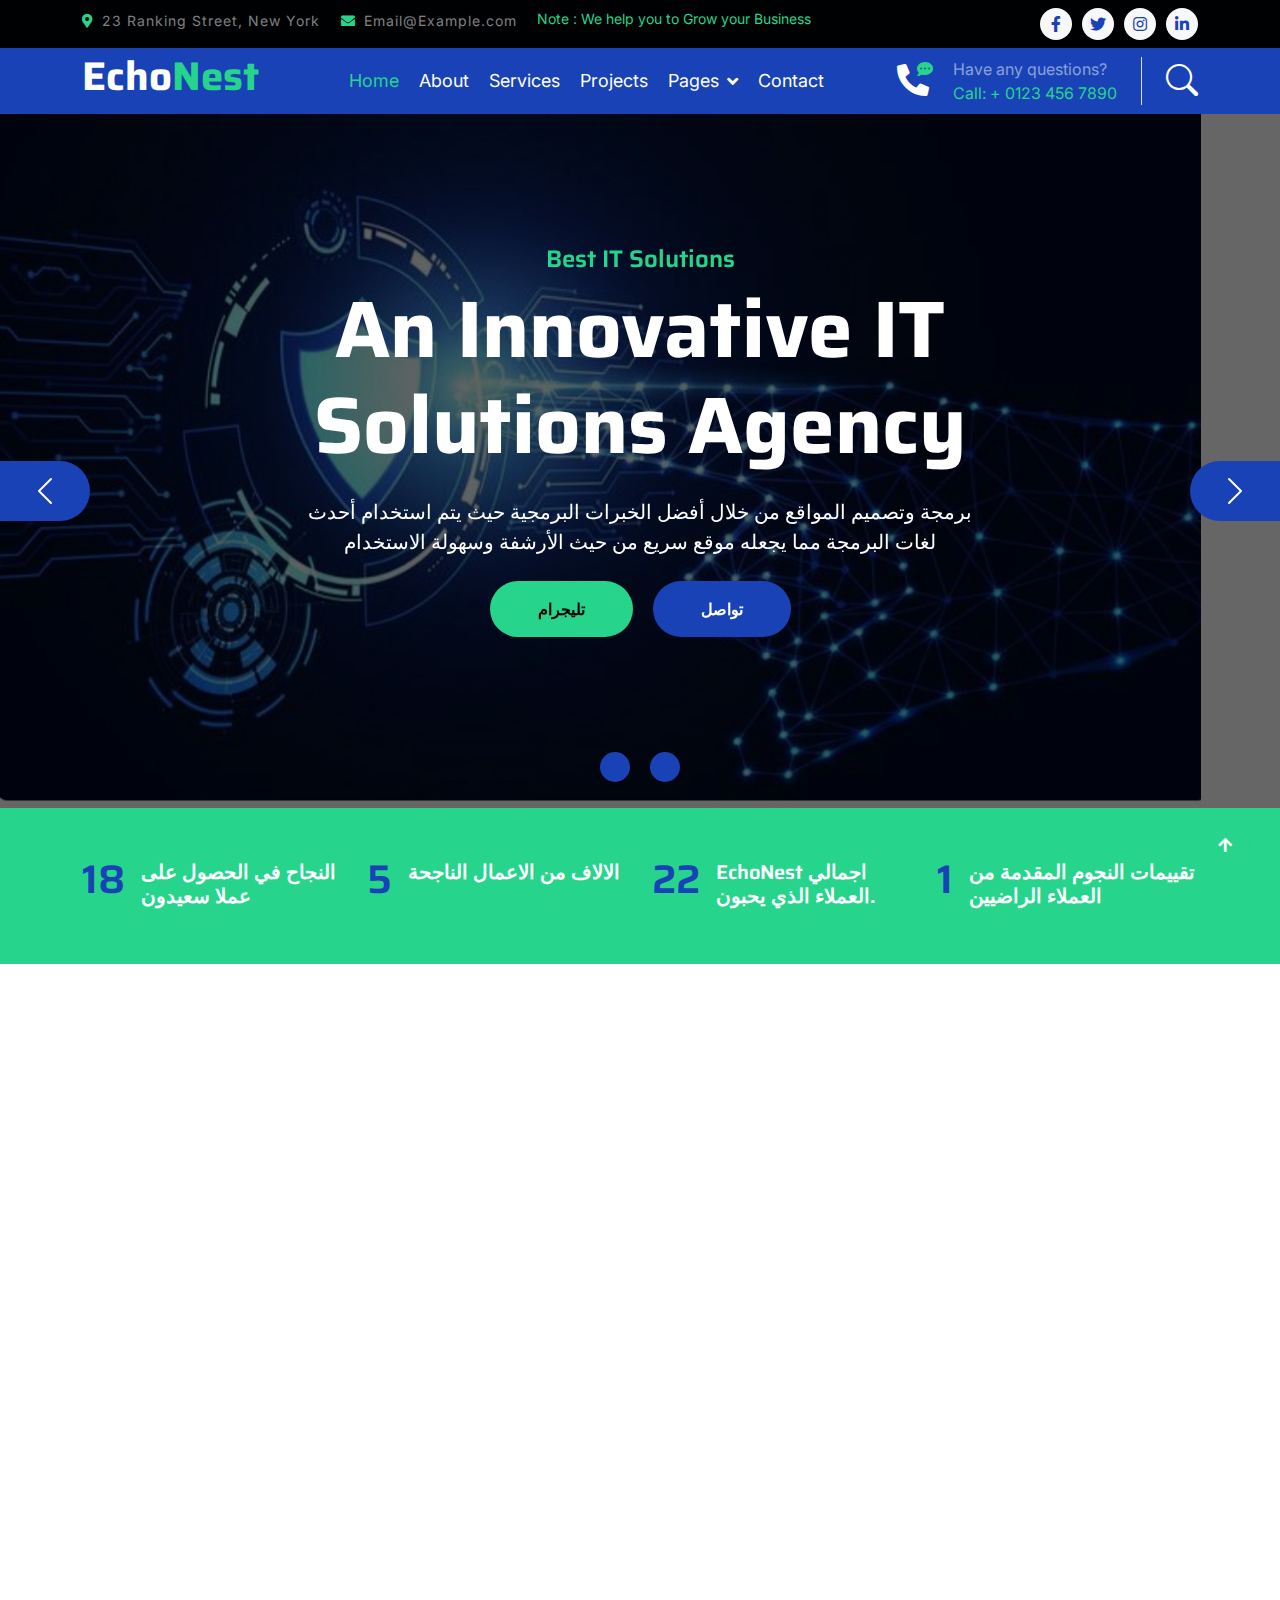
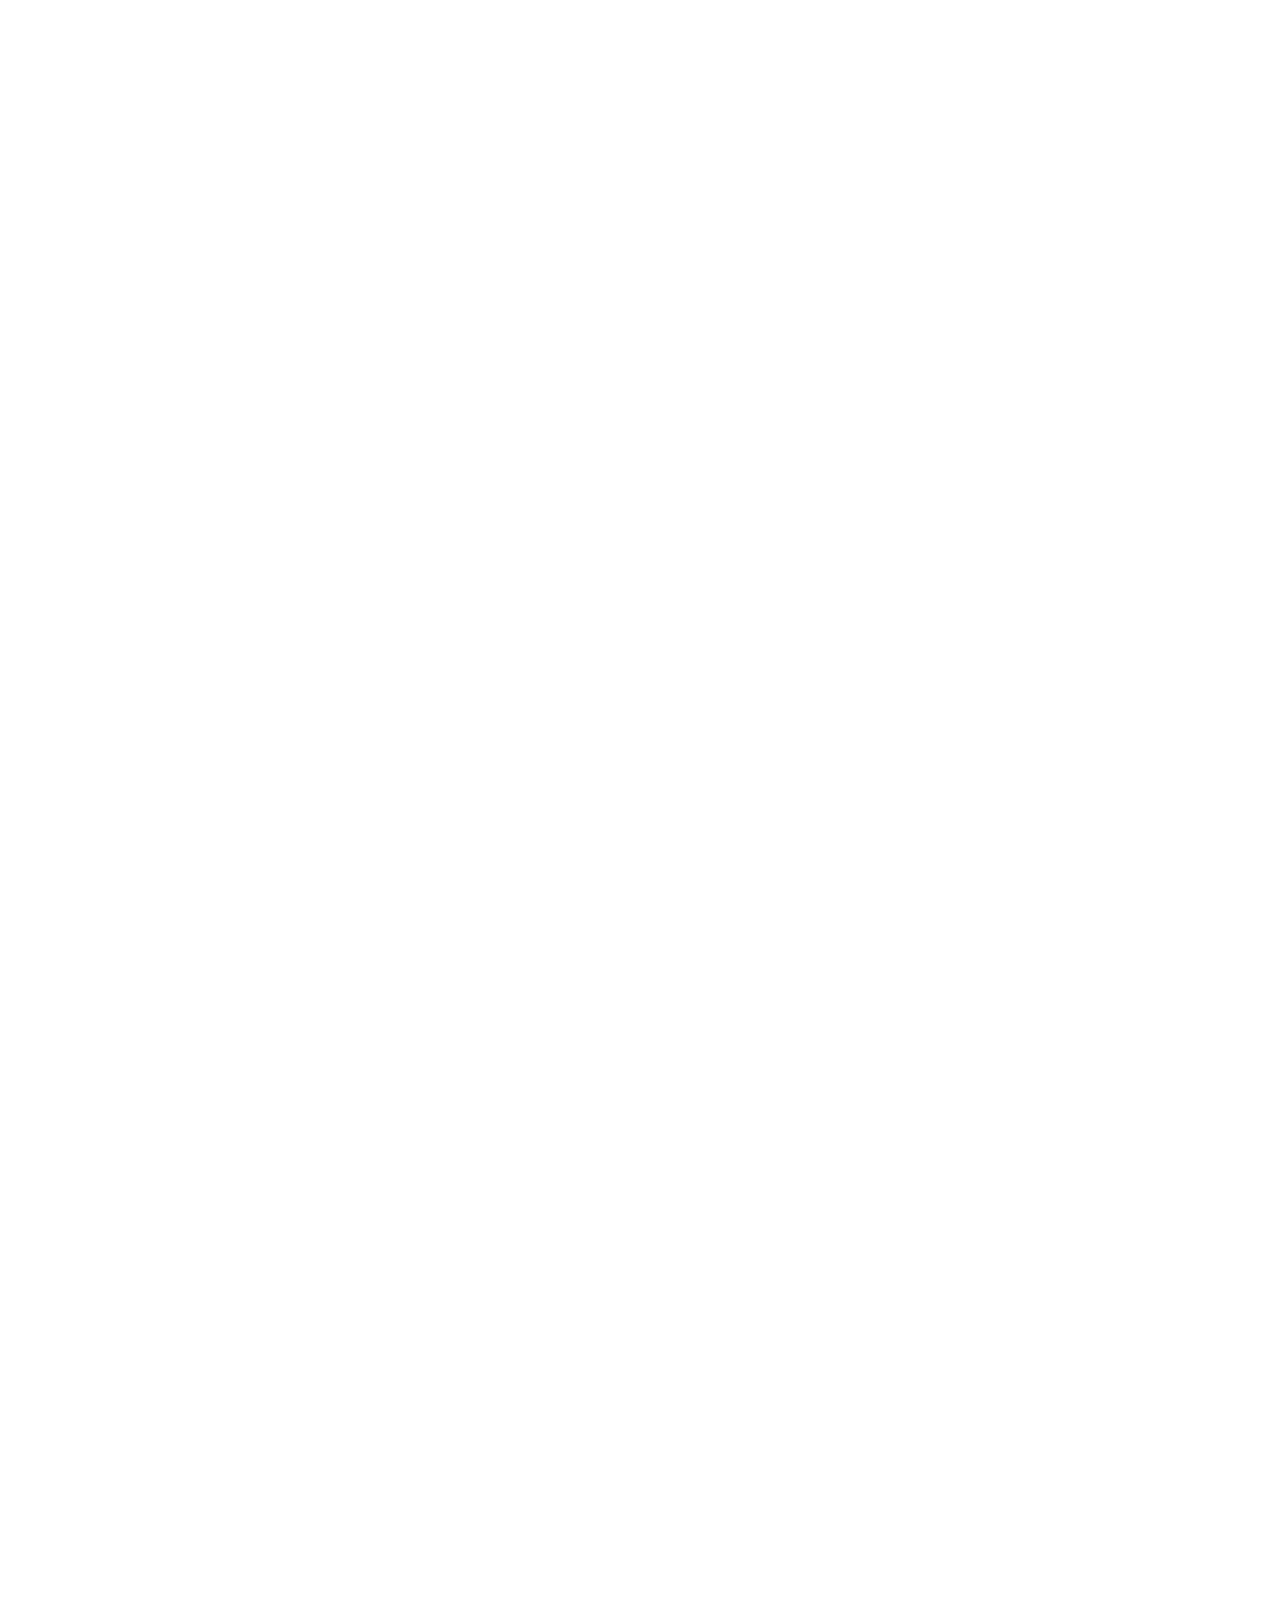
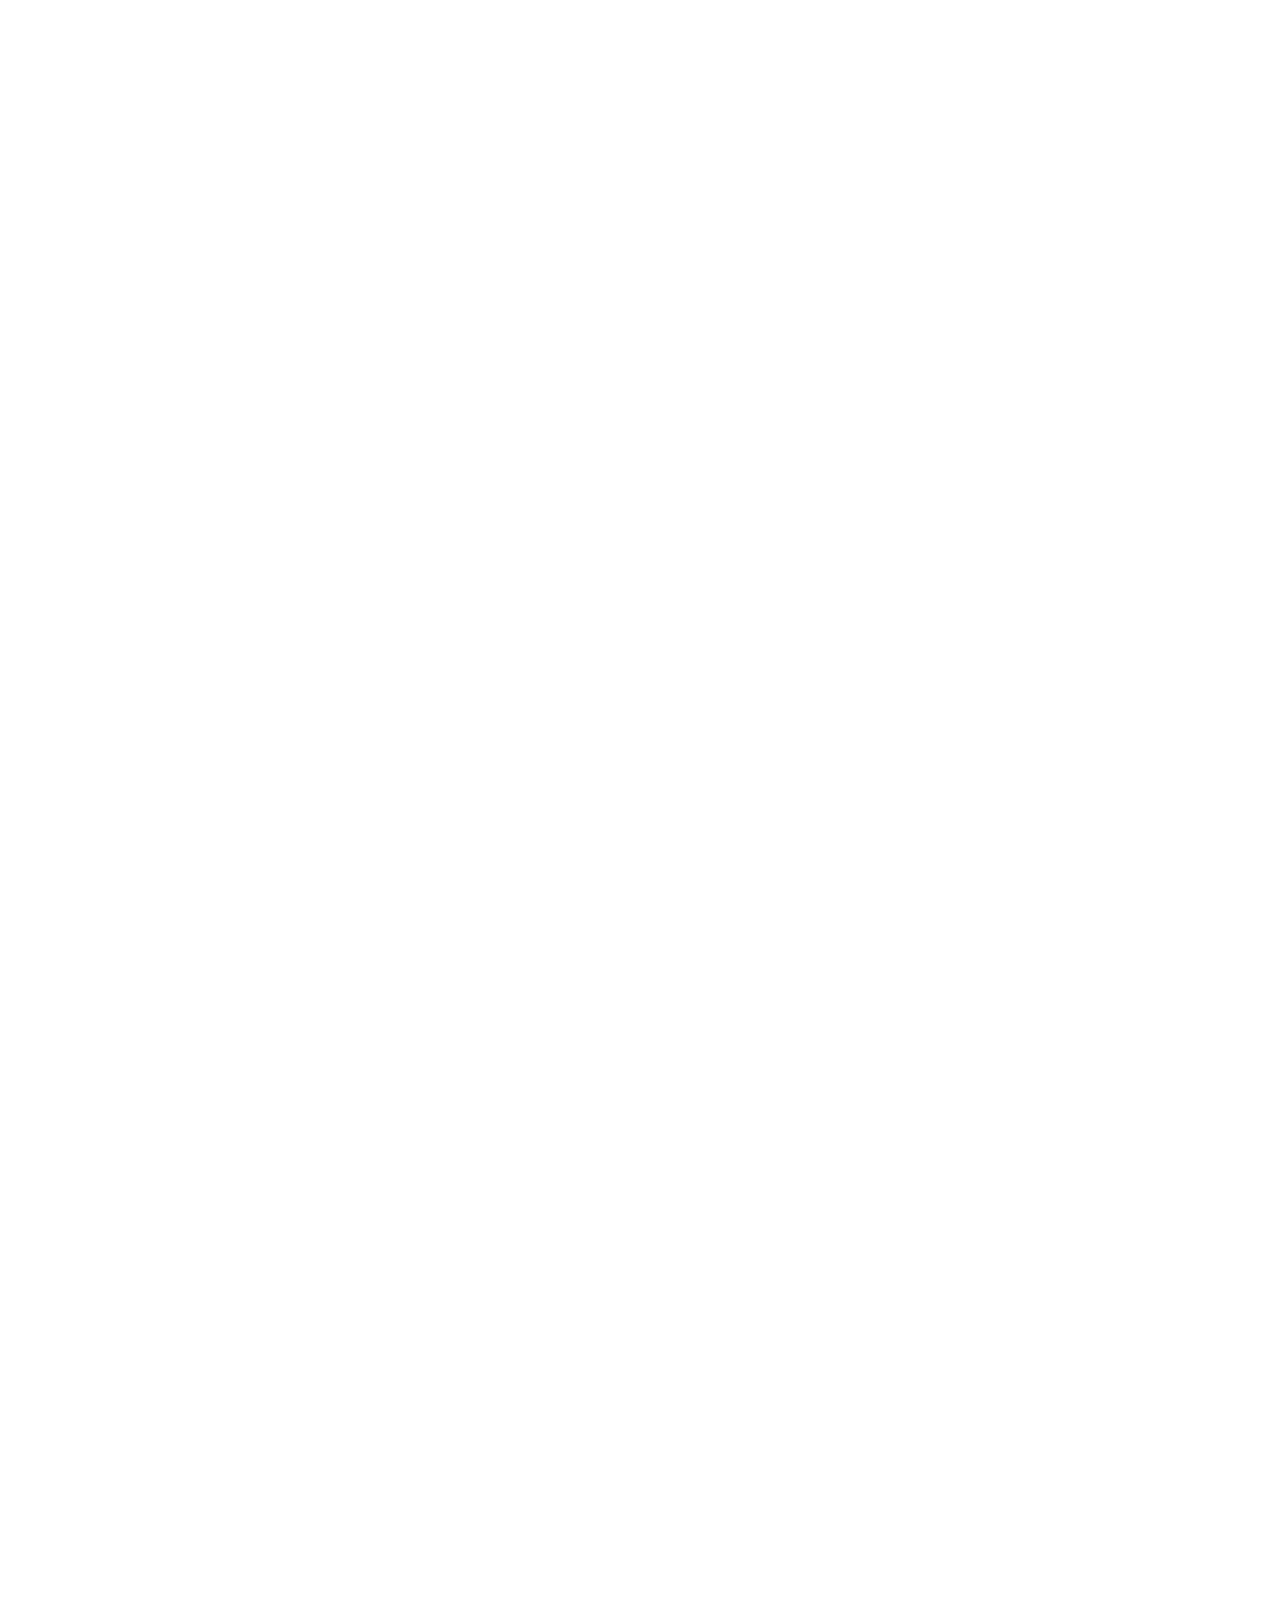
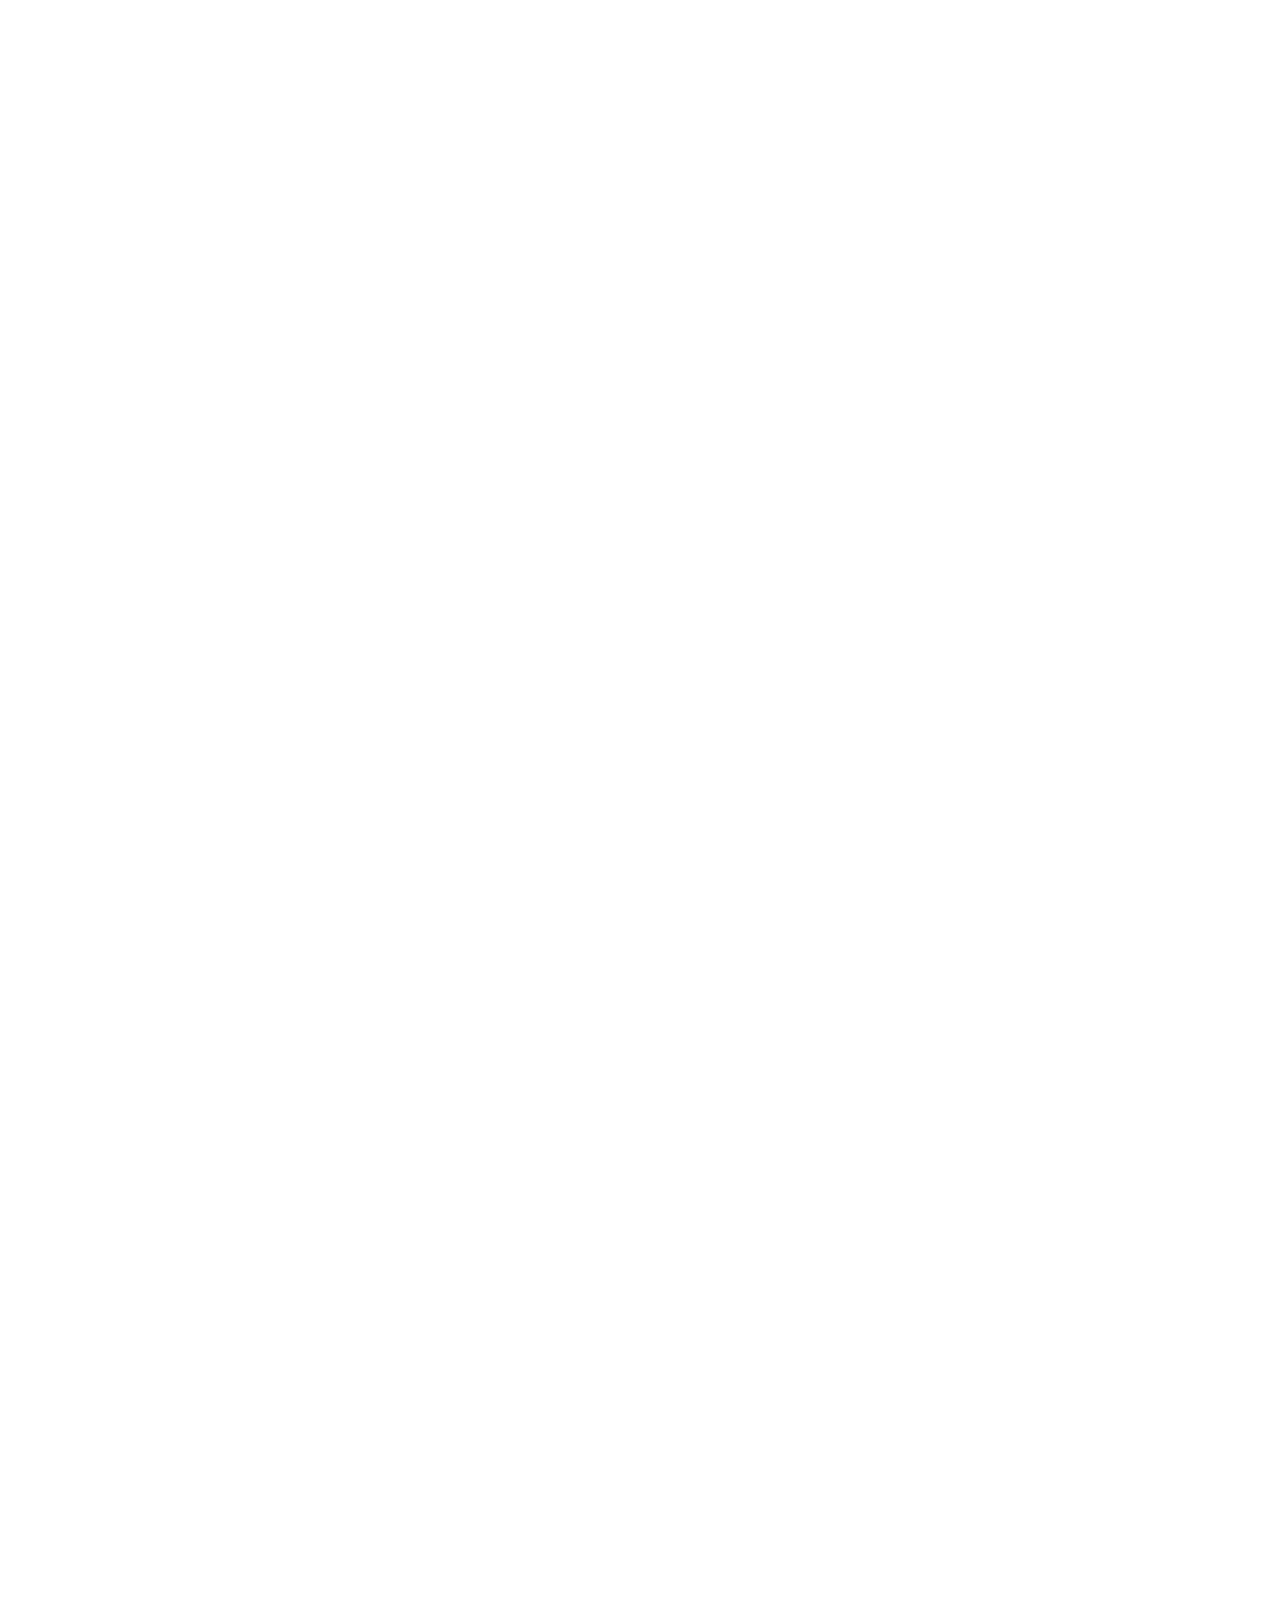
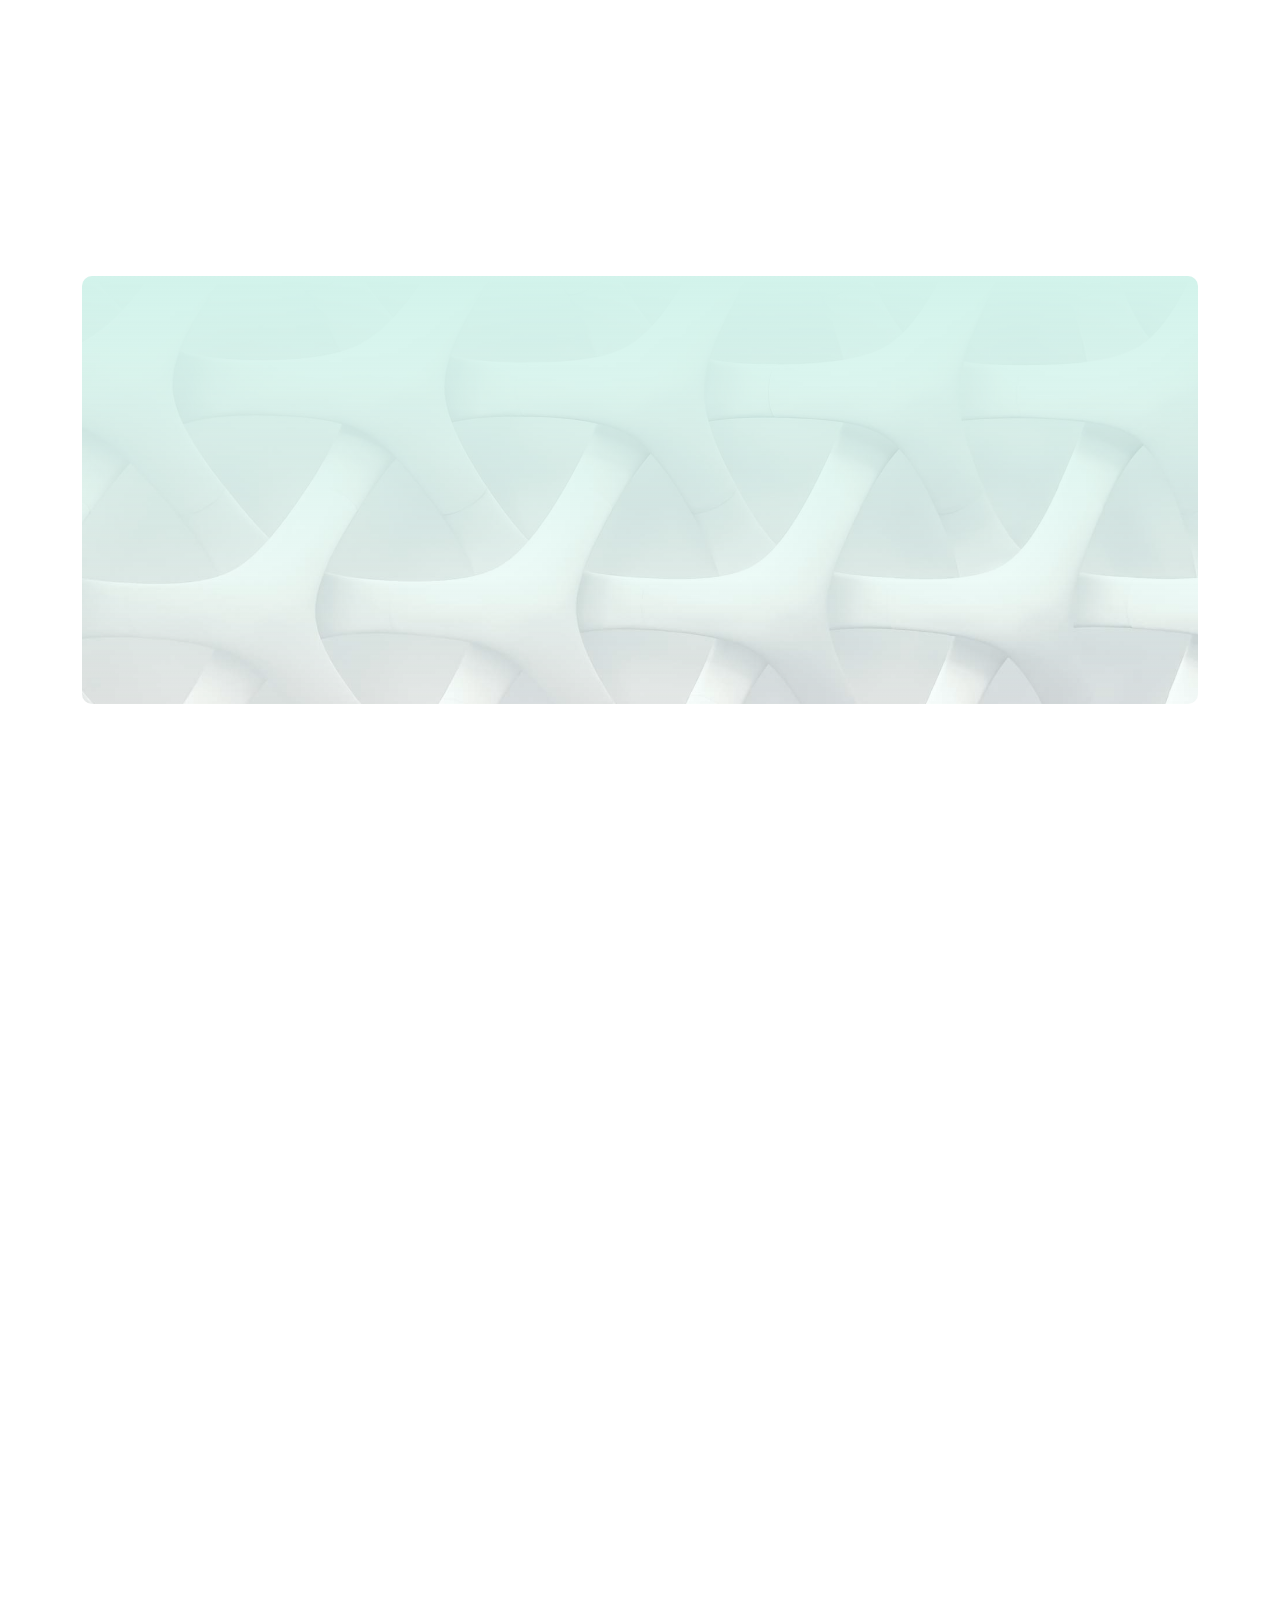
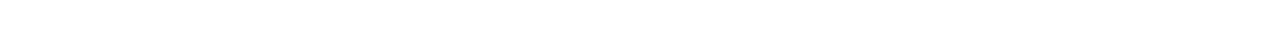
==== index.html @ 9ecb9804 "update index.html" ====
<!DOCTYPE html>
<html lang="en">

    <head>
    	<script async src="https://pagead2.googlesyndication.com/pagead/js/adsbygoogle.js?client=ca-pub-5478165669129607"
     crossorigin="anonymous"></script>
        <meta charset="utf-8">
        <title>EchoNest - IT</title>
        <meta content="width=device-width, initial-scale=1.0" name="viewport">
        <meta content="" name="keywords">
        <meta content="" name="description">

        <!-- Google Web Fonts -->
        <link rel="preconnect" href="https://fonts.googleapis.com">
        <link rel="preconnect" href="https://fonts.gstatic.com" crossorigin>
        <link href="https://fonts.googleapis.com/css2?family=Inter:wght@400;500;600&family=Saira:wght@500;600;700&display=swap" rel="stylesheet"> 

        <!-- Icon Font Stylesheet -->
        <link href="https://cdnjs.cloudflare.com/ajax/libs/font-awesome/5.10.0/css/all.min.css" rel="stylesheet">
        <link href="https://cdn.jsdelivr.net/npm/bootstrap-icons@1.4.1/font/bootstrap-icons.css" rel="stylesheet">

        <!-- Libraries Stylesheet -->
        <link href="lib/animate/animate.min.css" rel="stylesheet">
        <link href="lib/owlcarousel/assets/owl.carousel.min.css" rel="stylesheet">

        <!-- Customized Bootstrap Stylesheet -->
        <link href="css/bootstrap.min.css" rel="stylesheet">

        <!-- Template Stylesheet -->
        <link href="css/style.css" rel="stylesheet">
    </head>

    <body>
        <!-- Spinner Start -->
        <div id="spinner" class="show position-fixed translate-middle w-100 vh-100 top-50 start-50 d-flex align-items-center justify-content-center">
            <div class="spinner-grow text-primary" role="status"></div>
        </div>
        <!-- Spinner End -->

        <!-- Topbar Start -->
        <div class="container-fluid bg-dark py-2 d-none d-md-flex">
            <div class="container">
                <div class="d-flex justify-content-between topbar">
                    <div class="top-info">
                        <small class="me-3 text-white-50"><a href="#"><i class="fas fa-map-marker-alt me-2 text-secondary"></i></a>23 Ranking Street, New York</small>
                        <small class="me-3 text-white-50"><a href="#"><i class="fas fa-envelope me-2 text-secondary"></i></a>Email@Example.com</small>
                    </div>
                    <div id="note" class="text-secondary d-none d-xl-flex"><small>Note : We help you to Grow your Business</small></div>
                    <div class="top-link">
                        <a href="" class="bg-light nav-fill btn btn-sm-square rounded-circle"><i class="fab fa-facebook-f text-primary"></i></a>
                        <a href="" class="bg-light nav-fill btn btn-sm-square rounded-circle"><i class="fab fa-twitter text-primary"></i></a>
                        <a href="" class="bg-light nav-fill btn btn-sm-square rounded-circle"><i class="fab fa-instagram text-primary"></i></a>
                        <a href="" class="bg-light nav-fill btn btn-sm-square rounded-circle me-0"><i class="fab fa-linkedin-in text-primary"></i></a>
                    </div>
                </div>
            </div>
        </div>
        <!-- Topbar End -->

        <!-- Navbar Start -->
        <div class="container-fluid bg-primary">
            <div class="container">
                <nav class="navbar navbar-dark navbar-expand-lg py-0">
                    <a href="index.html" class="navbar-brand">
                        <h1 class="text-white fw-bold d-block">Echo<span class="text-secondary">Nest</span> </h1>
                    </a>
                    <button type="button" class="navbar-toggler me-0" data-bs-toggle="collapse" data-bs-target="#navbarCollapse">
                        <span class="navbar-toggler-icon"></span>
                    </button>
                    <div class="collapse navbar-collapse bg-transparent" id="navbarCollapse">
                        <div class="navbar-nav ms-auto mx-xl-auto p-0">
                            <a href="index.html" class="nav-item nav-link active text-secondary">Home</a>
                            <a href="about.html" class="nav-item nav-link">About</a>
                            <a href="service.html" class="nav-item nav-link">Services</a>
                            <a href="project.html" class="nav-item nav-link">Projects</a>
                            <div class="nav-item dropdown">
                                <a href="#" class="nav-link dropdown-toggle" data-bs-toggle="dropdown">Pages</a>
                                <div class="dropdown-menu rounded">
                                    <a href="blog.html" class="dropdown-item">Our Blog</a>
                                    <a href="team.html" class="dropdown-item">Our Team</a>
                                    <a href="testimonial.html" class="dropdown-item">Testimonial</a>
                                    <a href="404.html" class="dropdown-item">404 Page</a>
                                </div>
                            </div>
                            <a href="contact.html" class="nav-item nav-link">Contact</a>
                        </div>
                    </div>
                    <div class="d-none d-xl-flex flex-shirink-0">
                        <div id="phone-tada" class="d-flex align-items-center justify-content-center me-4">
                            <a href="" class="position-relative animated tada infinite">
                                <i class="fa fa-phone-alt text-white fa-2x"></i>
                                <div class="position-absolute" style="top: -7px; left: 20px;">
                                    <span><i class="fa fa-comment-dots text-secondary"></i></span>
                                </div>
                            </a>
                        </div>
                        <div class="d-flex flex-column pe-4 border-end">
                            <span class="text-white-50">Have any questions?</span>
                            <span class="text-secondary">Call: + 0123 456 7890</span>
                        </div>
                        <div class="d-flex align-items-center justify-content-center ms-4 ">
                            <a href="#"><i class="bi bi-search text-white fa-2x"></i> </a>
                        </div>
                    </div>
                </nav>
            </div>
        </div>
        <!-- Navbar End -->

        <!-- Carousel Start -->
        <div class="container-fluid px-0">
            <div id="carouselId" class="carousel slide" data-bs-ride="carousel">
                <ol class="carousel-indicators">
                    <li data-bs-target="#carouselId" data-bs-slide-to="0" class="active" aria-current="true" aria-label="First slide"></li>
                    <li data-bs-target="#carouselId" data-bs-slide-to="1" aria-label="Second slide"></li>
                </ol>
                <div class="carousel-inner" role="listbox">
                    <div class="carousel-item active">
                        <img src="img/carousel-1.jpg" class="img-fluid" alt="First slide">
                        <div class="carousel-caption">
                            <div class="container carousel-content">
                                <h6 class="text-secondary h4 animated fadeInUp">Best IT Solutions</h6>
                                <h1 class="text-white display-1 mb-4 animated fadeInRight">An Innovative IT Solutions Agency</h1>
                                <p class="mb-4 text-white fs-5 animated fadeInDown">برمجة وتصميم المواقع من خلال أفضل الخبرات البرمجية حيث يتم استخدام أحدث لغات البرمجة مما يجعله موقع سريع من حيث الأرشفة وسهولة الاستخدام</p>
                                <a href="https://t.me/AWCODE3" class="me-2"><button type="button" class="px-4 py-sm-3 px-sm-5 btn btn-primary rounded-pill carousel-content-btn1 animated fadeInLeft">تليجرام</button></a>
                                <a href="https://t.me/WCC9BoT" class="ms-2"><button type="button" class="px-4 py-sm-3 px-sm-5 btn btn-primary rounded-pill carousel-content-btn2 animated fadeInRight">تواصل</button></a>
                            </div>
                        </div>
                    </div>
                    <div class="carousel-item">
                        <img src="img/carousel-2.jpeg" class="img-fluid" alt="Second slide">
                        <div class="carousel-caption">
                            <div class="container carousel-content">
                                <h6 class="text-secondary h4 animated fadeInUp">Best IT Solutions</h6>
                                <h1 class="text-white display-1 mb-4 animated fadeInLeft">Quality Digital Services You Really Need!</h1>
                                <p class="mb-4 text-white fs-5 animated fadeInDown">برمجة وتصميم المواقع من خلال أفضل الخبرات البرمجية حيث يتم استخدام أحدث لغات البرمجة مما يجعله موقع سريع من حيث الأرشفة وسهولة الاستخدام</p>
                                <a href="https://t.me/AWCODE3" class="me-2"><button type="button" class="px-4 py-sm-3 px-sm-5 btn btn-primary rounded-pill carousel-content-btn1 animated fadeInLeft">تليجرام</button></a>
                                <a href="https://t.me/WCC9BoT" class="ms-2"><button type="button" class="px-4 py-sm-3 px-sm-5 btn btn-primary rounded-pill carousel-content-btn2 animated fadeInRight">تواصل</button></a>
                            </div>
                        </div>
                    </div>
                </div>
                <button class="carousel-control-prev" type="button" data-bs-target="#carouselId" data-bs-slide="prev">
                    <span class="carousel-control-prev-icon" aria-hidden="true"></span>
                    <span class="visually-hidden">Previous</span>
                </button>
                <button class="carousel-control-next" type="button" data-bs-target="#carouselId" data-bs-slide="next">
                    <span class="carousel-control-next-icon" aria-hidden="true"></span>
                    <span class="visually-hidden">Next</span>
                </button>
            </div>
        </div>
        <!-- Carousel End -->


        <!-- Fact Start -->
        <div class="container-fluid bg-secondary py-5">
            <div class="container">
                <div class="row">
                    <div class="col-lg-3 wow fadeIn" data-wow-delay=".1s">
                        <div class="d-flex counter">
                            <h1 class="me-3 text-primary counter-value">99</h1>
                            <h5 class="text-white mt-1">النجاح في الحصول على عملا سعيدون</h5>
                        </div>
                    </div>
                    <div class="col-lg-3 wow fadeIn" data-wow-delay=".3s">
                        <div class="d-flex counter">
                            <h1 class="me-3 text-primary counter-value">25</h1>
                            <h5 class="text-white mt-1">الالاف من الاعمال الناجحة</h5>
                        </div>
                    </div>
                    <div class="col-lg-3 wow fadeIn" data-wow-delay=".5s">
                        <div class="d-flex counter">
                            <h1 class="me-3 text-primary counter-value">120</h1>
                            <h5 class="text-white mt-1">EchoNest اجمالي العملاء الذي يحبون. </h5>
                        </div>
                    </div>
                    <div class="col-lg-3 wow fadeIn" data-wow-delay=".7s">
                        <div class="d-flex counter">
                            <h1 class="me-3 text-primary counter-value">5</h1>
                            <h5 class="text-white mt-1">تقييمات النجوم المقدمة من العملاء الراضيين</h5>
                        </div>
                    </div>
                </div>
            </div>
        </div>
        <!-- Fact End -->


        <!-- About Start -->
        <div class="container-fluid py-5 my-5">
            <div class="container pt-5">
                <div class="row g-5">
                    <div class="col-lg-5 col-md-6 col-sm-12 wow fadeIn" data-wow-delay=".3s">
                        <div class="h-100 position-relative">
                            <img src="img/about-1.jpeg" class="img-fluid w-75 rounded" alt="" style="margin-bottom: 25%;">
                            <div class="position-absolute w-75" style="top: 25%; left: 25%;">
                                <img src="img/about-2.jpg" class="img-fluid w-100 rounded" alt="">
                            </div>
                        </div>
                    </div>
                    <div class="col-lg-7 col-md-6 col-sm-12 wow fadeIn" data-wow-delay=".5s">
                        <h5 class="text-primary">معلومات عنا</h5>
                        <h1 class="mb-4">حول وكالة إيكونيست وحلول تكنولوجيا المعلومات المبتكرة‌‌</h1>
                        <p> من المعروف في مجال ريادة الأعمال أنه من الصعب الوصول إلى القمة إذا بدأت من الصفر
 لقد بدأنا من حيث توقف الآخرون، وتعلمنا من أخطائهم، ووصلنا إلى مرحلة الخبرة الخالية من الأخطاء.
 بناءً على أساس قوي من الخبرة في مجال البرمجة والتسويق، نضمن لك أفضل تطوير لأعمالك
 التجارية والشركة تقدم لكم أعلى مستويات الأمان
 وجودة موقع الويب الخاص بك وتطبيقك الإلكتروني، مع أفضل نتائج استهداف لعملائك، وأفضل الخطط التسويقية على منصات التواصل الاجتماعي، وأيضاً خدمات تحسين محركات البحث لضمان أفضل استهداف لجمهورك
متابعة دورية لجميع العملاء السابقين للتأكد من حصولهم على أفضل خدمة ما بعد البيع ورضاهم عنها</p>
                        <p class="mb-4">وصلنا إلى مرحلة الخبراء مع عدم وجود عيوب ، والوقوف على أرض ثابتة ممثلة في برامجنا و
 فرق التسويق. نحن نضمن تطوير عملك.
 نحن نقدم لك السلامة والجودة لموقع الويب الخاص بك والتطبيق.
 مع أفضل تجزئة لجمهورك واستراتيجية التسويق على وسائل التواصل الاجتماعي ، خدمات تحسين محركات البحث للوصول
            المستهلكين المستهدفين.‌‌</p>
                        <a href="https://t.me/WCC9BoT" class="btn btn-secondary rounded-pill px-5 py-3 text-white"> احجز موقعك </a>
                    </div>
                </div>
            </div>
        </div>
        <!-- About End -->


        <!-- Services Start -->
        <div class="container-fluid services py-5 mb-5">
            <div class="container">
                <div class="text-center mx-auto pb-5 wow fadeIn" data-wow-delay=".3s" style="max-width: 600px;">
                    <h5 class="text-primary">Our Services</h5>
                    <h1>Services Built Specifically For Your Business</h1>
                </div>
                <div class="row g-5 services-inner">
                    <div class="col-md-6 col-lg-4 wow fadeIn" data-wow-delay=".3s">
                        <div class="services-item bg-light">
                            <div class="p-4 text-center services-content">
                                <div class="services-content-icon">
                                    <i class="fa fa-code fa-7x mb-4 text-primary"></i>
                                    <h4 class="mb-3">تصميم الويب</h4>
                                    <p class="mb-4">يتم برمجة وتصميم المواقع من خلال افضل الكوادر البرمجية  حيث يتم استخدام أحدث لغات البرمجة التي تجعله موقع سريعًا من حيث الأرشفة وسهولة الاستخدام من قِبل العملاء.</p>
                                    <a href="" class="btn btn-secondary text-white px-5 py-3 rounded-pill">Read More</a>
                                </div>
                            </div>
                        </div>
                    </div>
                    <div class="col-md-6 col-lg-4 wow fadeIn" data-wow-delay=".5s">
                        <div class="services-item bg-light">
                            <div class="p-4 text-center services-content">
                                <div class="services-content-icon">
                                    <i class="fa fa-file-code fa-7x mb-4 text-primary"></i>
                                    <h4 class="mb-3">Web Development</h4>
                                    <p class="mb-4">يتم ترقية وصيانة الشبكات الموجودة مسبقا بجميع أنواعها من خلال فريق صيانة متخصص في مجال تطوير الشبكات وصيانتها بجميع أنواعها . تقديم خدمات الإنترنت من خلال شركات تقديم الخدمة . تقديم الاستشارات الفنية اللازمة لتطوير ورفع كفاءة الشبكة وزيادة سرعتها‌‌</p>
                                    <a href="" class="btn btn-secondary text-white px-5 py-3 rounded-pill">Read More</a>
                                </div>
                            </div>
                        </div>
                    </div>
                    <div class="col-md-6 col-lg-4 wow fadeIn" data-wow-delay=".7s">
                        <div class="services-item bg-light">
                            <div class="p-4 text-center services-content">
                                <div class="services-content-icon">
                                    <i class="fa fa-external-link-alt fa-7x mb-4 text-primary"></i>
                                    <h4 class="mb-3">تصميم واجهة المستخدم</h4>
                                    <p class="mb-4">يُعتبر تصميم واجهة المستخدم UI مجالاً واسعًا ومتعدّد التخصصات حيث يحدّد شكل المنتجات والخدمات التي نستخدمها يوميًا، ويمكن أن يكون سببًا في نجاح أي علامة تجارية أو فشلها. بمعنى آخر، واجهة المستخدم هي النقطة التي يتفاعل عندها المستخدمون مع جهاز الكمبيوتر أو موقع الويب أو التطبيق.</p>
                                    <a href="" class="btn btn-secondary text-white px-5 py-3 rounded-pill">Read More</a>
                                </div>
                            </div>
                        </div>
                    </div>
                    <div class="col-md-6 col-lg-4 wow fadeIn" data-wow-delay=".3s">
                        <div class="services-item bg-light">
                            <div class="p-4 text-center services-content">
                                <div class="services-content-icon">
                                    <i class="fas fa-user-secret fa-7x mb-4 text-primary"></i>
                                    <h4 class="mb-3">امن الويب</h4>
                                    <p class="mb-4">يتكون أمان الإنترنت من مجموعة من أساليب الأمان لحماية الأنشطة والمعاملات التي تتم عبر الإنترنت, تهدف هذه الأساليب إلى حماية المستخدمين من التهديدات مثل القرصنة على أنظمة الكمبيوتر أو عناوين البريد الإلكتروني أو مواقع الويب مثل البرمجيات الخبيثة التي يمكن أن تصيب الأنظمة وتتلفها بطبيعتها وسرقة الهوية من قبل المتسللين الذين يسرقون البيانات الشخصية مثل معلومات الحساب المصرفي وأرقام بطاقات الائتمان.</p>
                                    <a href="https://www.linkedin.com/posts/alawidiv_%D9%85%D8%A7%D9%87%D9%88-%D8%A7%D9%85%D9%86-%D8%A7%D9%84%D9%88%D9%8A%D8%A8-%D9%8A%D8%AA%D9%83%D9%88%D9%86-%D8%A3%D9%85%D8%A7%D9%86-%D8%A7%D9%84%D8%A5%D9%86%D8%AA%D8%B1%D9%86%D8%AA-%D9%85%D9%86-%D9%85%D8%AC%D9%85%D9%88%D8%B9%D8%A9-activity-7164718542477627392-bLZb?utm_source=share&utm_medium=member_android" class="btn btn-secondary text-white px-5 py-3 rounded-pill">اقرا اكثر</a>
                                </div>
                                
                            </div>
                        </div>
                    </div>
                    <div class="col-md-6 col-lg-4 wow fadeIn" data-wow-delay=".5s">
                        <div class="services-item bg-light">
                            <div class="p-4 text-center services-content">
                                <div class="services-content-icon">
                                    <i class="fa fa-envelope-open fa-7x mb-4 text-primary"></i>
                                    <h4 class="mb-3">التسويق الرقمي</h4>
                                    <p class="mb-4">استخدام كل ما هو متاح من وسائل التكنولوجيا الحديثة وعلى رأسها الإنترنت من أجل الوصول للعميل المحتمل وتوصيل الرسالة التسويقية له، وذلك من أجل الحصول على المزيد من المبيعات</p>
                                    <a href="" class="btn btn-secondary text-white px-5 py-3 rounded-pill">Read More</a>
                                </div>
                            </div>
                        </div>
                    </div>
                    <div class="col-md-6 col-lg-4 wow fadeIn" data-wow-delay=".7s">
                        <div class="services-item bg-light">
                            <div class="p-4 text-center services-content">
                                <div class="services-content-icon">
                                    <i class="fas fa-laptop fa-7x mb-4 text-primary"></i>
                                    <h4 class="mb-3">برمجة</h4>
                                    <p class="mb-4">يتم برمجة وتصميم المواقع من خلال أفضل الخبرات البرمجية حيث يتم استخدام أحدث لغات البرمجة مما يجعله موقع سريع من حيث الأرشفة وسهولة الاستخدام من قبل العملاء.</p>
                                    <a href="" class="btn btn-secondary text-white px-5 py-3 rounded-pill">Read More</a>
                                </div>
                            </div>
                        </div>
                    </div>
                </div>
            </div>
        </div>
        <!-- Services End -->


        <!-- Project Start -->
        <div class="container-fluid project py-5 mb-5">
            <div class="container">
                <div class="text-center mx-auto pb-5 wow fadeIn" data-wow-delay=".3s" style="max-width: 600px;">
                    <h5 class="text-primary">Our Project</h5>
                    <h1>Our Recently Completed Projects</h1>
                </div>
                <div class="row g-5">
                    <div class="col-md-6 col-lg-4 wow fadeIn" data-wow-delay=".3s">
                        <div class="project-item">
                            <div class="project-img">
                                <img src="img/project-1.jpg" class="img-fluid w-100 rounded" alt="">
                                <div class="project-content">
                                    <a href="#" class="text-center">
                                        <h4 class="text-secondary">Web design</h4>
                                        <p class="m-0 text-white">Web Analysis</p>
                                    </a>
                                </div>
                            </div>
                        </div>
                    </div>
                    <div class="col-md-6 col-lg-4 wow fadeIn" data-wow-delay=".5s">
                        <div class="project-item">
                            <div class="project-img">
                                <img src="img/project-2.jpg" class="img-fluid w-100 rounded" alt="">
                                <div class="project-content">
                                    <a href="#" class="text-center">
                                        <h4 class="text-secondary">Cyber Security</h4>
                                        <p class="m-0 text-white">Cyber Security Core</p>
                                    </a>
                                </div>
                            </div>
                        </div>
                    </div>
                    <div class="col-md-6 col-lg-4 wow fadeIn" data-wow-delay=".7s">
                        <div class="project-item">
                            <div class="project-img">
                                <img src="img/project-3.jpg" class="img-fluid w-100 rounded" alt="">
                                <div class="project-content">
                                    <a href="#" class="text-center">
                                        <h4 class="text-secondary">Mobile Info</h4>
                                        <p class="m-0 text-white">Upcomming Phone</p>
                                    </a>
                                </div>
                            </div>
                        </div>
                    </div>
                    <div class="col-md-6 col-lg-4 wow fadeIn" data-wow-delay=".3s">
                        <div class="project-item">
                            <div class="project-img">
                                <img src="img/project-4.jpg" class="img-fluid w-100 rounded" alt="">
                                <div class="project-content">
                                    <a href="#" class="text-center">
                                        <h4 class="text-secondary">Web Development</h4>
                                        <p class="m-0 text-white">Web Analysis</p>
                                    </a>
                                </div>
                            </div>
                        </div>
                    </div>
                    <div class="col-md-6 col-lg-4 wow fadeIn" data-wow-delay=".5s">
                        <div class="project-item">
                            <div class="project-img">
                                <img src="img/project-5.jpg" class="img-fluid w-100 rounded" alt="">
                                <div class="project-content">
                                    <a href="#" class="text-center">
                                        <h4 class="text-secondary">Digital Marketing</h4>
                                        <p class="m-0 text-white">Marketing Analysis</p>
                                    </a>
                                </div>
                            </div>
                        </div>
                    </div>
                    <div class="col-md-6 col-lg-4 wow fadeIn" data-wow-delay=".7s">
                        <div class="project-item">
                            <div class="project-img">
                                <img src="img/project-6.jpg" class="img-fluid w-100 rounded" alt="">
                                <div class="project-content">
                                    <a href="#" class="text-center">
                                        <h4 class="text-secondary">keyword Research</h4>
                                        <p class="m-0 text-white">keyword Analysis</p>
                                    </a>
                                </div>
                            </div>
                        </div>
                    </div>
                </div>
            </div>
        </div>
        <!-- Project End -->


        <!-- Blog Start -->
        <div class="container-fluid blog py-5 mb-5">
            <div class="container">
                <div class="text-center mx-auto pb-5 wow fadeIn" data-wow-delay=".3s" style="max-width: 600px;">
                    <h5 class="text-primary">Our Blog</h5>
                    <h1>Latest Blog & News</h1>
                </div>
                <div class="row g-5 justify-content-center">
                    <div class="col-lg-6 col-xl-4 wow fadeIn" data-wow-delay=".3s">
                        <div class="blog-item position-relative bg-light rounded">
                            <img src="img/blog-1.jpg" class="img-fluid w-100 rounded-top" alt="">
                            <span class="position-absolute px-4 py-3 bg-primary text-white rounded" style="top: -28px; right: 20px;">Web Design</span>
                            <div class="blog-btn d-flex justify-content-between position-relative px-3" style="margin-top: -75px;">
                                <div class="blog-icon btn btn-secondary px-3 rounded-pill my-auto">
                                    <a href="" class="btn text-white">Read More</a>
                                </div>
                                <div class="blog-btn-icon btn btn-secondary px-4 py-3 rounded-pill ">
                                    <div class="blog-icon-1">
                                        <p class="text-white px-2">Share<i class="fa fa-arrow-right ms-3"></i></p>
                                    </div>
                                    <div class="blog-icon-2">
                                        <a href="" class="btn me-1"><i class="fab fa-facebook-f text-white"></i></a>
                                        <a href="" class="btn me-1"><i class="fab fa-twitter text-white"></i></a>
                                        <a href="" class="btn me-1"><i class="fab fa-instagram text-white"></i></a>
                                    </div>
                                </div>
                            </div>
                            <div class="blog-content text-center position-relative px-3" style="margin-top: -25px;">
                                <img src="img/admin.jpg" class="img-fluid rounded-circle border border-4 border-white mb-3" alt="">
                                <h5 class="">By Daniel Martin</h5>
                                <span class="text-secondary">24 March 2023</span>
                                <p class="py-2">Lorem ipsum dolor sit amet elit. Sed efficitur quis purus ut interdum. Aliquam dolor eget urna ultricies tincidunt libero sit amet</p>
                            </div>
                            <div class="blog-coment d-flex justify-content-between px-4 py-2 border bg-primary rounded-bottom">
                                <a href="" class="text-white"><small><i class="fas fa-share me-2 text-secondary"></i>5324 Share</small></a>
                                <a href="" class="text-white"><small><i class="fa fa-comments me-2 text-secondary"></i>5 Comments</small></a>
                            </div>
                        </div>
                    </div>
                    <div class="col-lg-6 col-xl-4 wow fadeIn" data-wow-delay=".5s">
                        <div class="blog-item position-relative bg-light rounded">
                            <img src="img/blog-2.jpg" class="img-fluid w-100 rounded-top" alt="">
                            <span class="position-absolute px-4 py-3 bg-primary text-white rounded" style="top: -28px; right: 20px;">Development</span>
                            <div class="blog-btn d-flex justify-content-between position-relative px-3" style="margin-top: -75px;">
                                <div class="blog-icon btn btn-secondary px-3 rounded-pill my-auto">
                                    <a href="" class="btn text-white ">Read More</a>
                                </div>
                                <div class="blog-btn-icon btn btn-secondary px-4 py-3 rounded-pill ">
                                    <div class="blog-icon-1">
                                        <p class="text-white px-2">Share<i class="fa fa-arrow-right ms-3"></i></p>
                                    </div>
                                    <div class="blog-icon-2">
                                        <a href="" class="btn me-1"><i class="fab fa-facebook-f text-white"></i></a>
                                        <a href="" class="btn me-1"><i class="fab fa-twitter text-white"></i></a>
                                        <a href="" class="btn me-1"><i class="fab fa-instagram text-white"></i></a>
                                    </div>
                                </div>
                            </div>
                            <div class="blog-content text-center position-relative px-3" style="margin-top: -25px;">
                                <img src="img/admin.jpg" class="img-fluid rounded-circle border border-4 border-white mb-3" alt="">
                                <h5 class="">By Daniel Martin</h5>
                                <span class="text-secondary">23 April 2023</span>
                                <p class="py-2">Lorem ipsum dolor sit amet elit. Sed efficitur quis purus ut interdum. Aliquam dolor eget urna ultricies tincidunt libero sit amet</p>
                            </div>
                            <div class="blog-coment d-flex justify-content-between px-4 py-2 border bg-primary rounded-bottom">
                                <a href="" class="text-white"><small><i class="fas fa-share me-2 text-secondary"></i>5324 Share</small></a>
                                <a href="" class="text-white"><small><i class="fa fa-comments me-2 text-secondary"></i>5 Comments</small></a>
                            </div>
                        </div>
                    </div>
                    <div class="col-lg-6 col-xl-4 wow fadeIn" data-wow-delay=".7s">
                        <div class="blog-item position-relative bg-light rounded">
                            <img src="img/blog-3.jpg" class="img-fluid w-100 rounded-top" alt="">
                            <span class="position-absolute px-4 py-3 bg-primary text-white rounded" style="top: -28px; right: 20px;">Mobile App</span>
                            <div class="blog-btn d-flex justify-content-between position-relative px-3" style="margin-top: -75px;">
                                <div class="blog-icon btn btn-secondary px-3 rounded-pill my-auto">
                                    <a href="" class="btn text-white ">Read More</a>
                                </div>
                                <div class="blog-btn-icon btn btn-secondary px-4 py-3 rounded-pill ">
                                    <div class="blog-icon-1">
                                        <p class="text-white px-2">Share<i class="fa fa-arrow-right ms-3"></i></p>
                                    </div>
                                    <div class="blog-icon-2">
                                        <a href="" class="btn me-1"><i class="fab fa-facebook-f text-white"></i></a>
                                        <a href="" class="btn me-1"><i class="fab fa-twitter text-white"></i></a>
                                        <a href="" class="btn me-1"><i class="fab fa-instagram text-white"></i></a>
                                    </div>
                                </div>
                            </div>
                            <div class="blog-content text-center position-relative px-3" style="margin-top: -25px;">
                                <img src="img/admin.jpg" class="img-fluid rounded-circle border border-4 border-white mb-3" alt="">
                                <h5 class="">By Daniel Martin</h5>
                                <span class="text-secondary">30 jan 2023</span>
                                <p class="py-2">Lorem ipsum dolor sit amet elit. Sed efficitur quis purus ut interdum. Aliquam dolor eget urna ultricies tincidunt libero sit amet</p>
                            </div>
                            <div class="blog-coments d-flex justify-content-between px-4 py-2 border bg-primary rounded-bottom">
                                <a href="" class="text-white"><small><i class="fas fa-share me-2 text-secondary"></i>5324 Share</small></a>
                                <a href="" class="text-white"><small><i class="fa fa-comments me-2 text-secondary"></i>5 Comments</small></a>
                            </div>
                        </div>
                    </div>
                </div>
            </div>
        </div>
        <!-- Blog End -->


        <!-- Team Start -->
        <div class="container-fluid py-5 mb-5 team">
            <div class="container">
                <div class="text-center mx-auto pb-5 wow fadeIn" data-wow-delay=".3s" style="max-width: 600px;">
                    <h5 class="text-primary">Our Team</h5>
                    <h1>Meet our expert Team</h1>
                </div>
                <div class="owl-carousel team-carousel wow fadeIn" data-wow-delay=".5s">
                    <div class="rounded team-item">
                        <div class="team-content">
                            <div class="team-img-icon">
                                <div class="team-img rounded-circle">
                                    <img src="img/teem.png" class="img-fluid w-100 rounded-circle" alt="">
                                </div>
                                <div class="team-name text-center py-3">
                                    <h4 class="">Full Name</h4>
                                    <p class="m-0">Designation</p>
                                </div>
                                <div class="team-icon d-flex justify-content-center pb-4">
                                    <a class="btn btn-square btn-secondary text-white rounded-circle m-1" href=""><i class="fab fa-facebook-f"></i></a>
                                    <a class="btn btn-square btn-secondary text-white rounded-circle m-1" href=""><i class="fab fa-twitter"></i></a>
                                    <a class="btn btn-square btn-secondary text-white rounded-circle m-1" href=""><i class="fab fa-instagram"></i></a>
                                    <a class="btn btn-square btn-secondary text-white rounded-circle m-1" href=""><i class="fab fa-linkedin-in"></i></a>
                                </div>
                            </div>
                        </div>
                    </div>
                    <div class="rounded team-item">
                        <div class="team-content">
                            <div class="team-img-icon">
                                <div class="team-img rounded-circle">
                                    <img src="img/teem.png" class="img-fluid w-100 rounded-circle" alt="">
                                </div>
                                <div class="team-name text-center py-3">
                                    <h4 class="">Full Name</h4>
                                    <p class="m-0">Designation</p>
                                </div>
                                <div class="team-icon d-flex justify-content-center pb-4">
                                    <a class="btn btn-square btn-secondary text-white rounded-circle m-1" href=""><i class="fab fa-facebook-f"></i></a>
                                    <a class="btn btn-square btn-secondary text-white rounded-circle m-1" href=""><i class="fab fa-twitter"></i></a>
                                    <a class="btn btn-square btn-secondary text-white rounded-circle m-1" href=""><i class="fab fa-instagram"></i></a>
                                    <a class="btn btn-square btn-secondary text-white rounded-circle m-1" href=""><i class="fab fa-linkedin-in"></i></a>
                                </div>
                            </div>
                        </div>
                    </div>
                    <div class="rounded team-item">
                        <div class="team-content">
                            <div class="team-img-icon">
                                <div class="team-img rounded-circle">
                                    <img src="img/teem.png" class="img-fluid w-100 rounded-circle" alt="">
                                </div>
                                <div class="team-name text-center py-3">
                                    <h4 class="">Full Name</h4>
                                    <p class="m-0">Designation</p>
                                </div>
                                <div class="team-icon d-flex justify-content-center pb-4">
                                    <a class="btn btn-square btn-secondary text-white rounded-circle m-1" href=""><i class="fab fa-facebook-f"></i></a>
                                    <a class="btn btn-square btn-secondary text-white rounded-circle m-1" href=""><i class="fab fa-twitter"></i></a>
                                    <a class="btn btn-square btn-secondary text-white rounded-circle m-1" href=""><i class="fab fa-instagram"></i></a>
                                    <a class="btn btn-square btn-secondary text-white rounded-circle m-1" href=""><i class="fab fa-linkedin-in"></i></a>
                                </div>
                            </div>
                        </div>
                    </div>
                    <div class="rounded team-item">
                        <div class="team-content">
                            <div class="team-img-icon">
                                <div class="team-img rounded-circle">
                                    <img src="img/teem.png" class="img-fluid w-100 rounded-circle" alt="">
                                </div>
                                <div class="team-name text-center py-3">
                                    <h4 class="">Full Name</h4>
                                    <p class="m-0">Designation</p>
                                </div>
                                <div class="team-icon d-flex justify-content-center pb-4">
                                    <a class="btn btn-square btn-secondary text-white rounded-circle m-1" href=""><i class="fab fa-facebook-f"></i></a>
                                    <a class="btn btn-square btn-secondary text-white rounded-circle m-1" href=""><i class="fab fa-twitter"></i></a>
                                    <a class="btn btn-square btn-secondary text-white rounded-circle m-1" href=""><i class="fab fa-instagram"></i></a>
                                    <a class="btn btn-square btn-secondary text-white rounded-circle m-1" href=""><i class="fab fa-linkedin-in"></i></a>
                                </div>
                            </div>
                        </div>
                    </div>
                </div>
            </div>
        </div>
        <!-- Team End -->

        <!-- Testimonial Start -->
        <div class="container-fluid testimonial py-5 mb-5">
            <div class="container">
                <div class="text-center mx-auto pb-5 wow fadeIn" data-wow-delay=".3s" style="max-width: 600px;">
                    <h5 class="text-primary">Our Testimonial</h5>
                    <h1>Our Client Saying!</h1>
                </div>
                <div class="owl-carousel testimonial-carousel wow fadeIn" data-wow-delay=".5s">
                    <div class="testimonial-item border p-4">
                        <div class="d-flex align-items-center">
                            <div class="">
                                <img src="img/testimonial-1.jpg" alt="">
                            </div>
                            <div class="ms-4">
                                <h4 class="text-secondary">Client Name</h4>
                                <p class="m-0 pb-3">Profession</p>
                                <div class="d-flex pe-5">
                                    <i class="fas fa-star me-1 text-primary"></i>
                                    <i class="fas fa-star me-1 text-primary"></i>
                                    <i class="fas fa-star me-1 text-primary"></i>
                                    <i class="fas fa-star me-1 text-primary"></i>
                                    <i class="fas fa-star me-1 text-primary"></i>
                                </div>
                            </div>
                        </div>
                        <div class="border-top mt-4 pt-3">
                            <p class="mb-0">Lorem ipsum dolor sit amet elit. Sed efficitur quis purus ut interdum aliquam dolor eget urna. Nam volutpat libero sit amet leo cursus, ac viverra eros morbi quis quam mi.</p>
                        </div>
                    </div>
                    <div class="testimonial-item border p-4">
                        <div class=" d-flex align-items-center">
                            <div class="">
                                <img src="img/testimonial-2.jpg" alt="">
                            </div>
                            <div class="ms-4">
                                <h4 class="text-secondary">Client Name</h4>
                                <p class="m-0 pb-3">Profession</p>
                                <div class="d-flex pe-5">
                                    <i class="fas fa-star me-1 text-primary"></i>
                                    <i class="fas fa-star me-1 text-primary"></i>
                                    <i class="fas fa-star me-1 text-primary"></i>
                                    <i class="fas fa-star me-1 text-primary"></i>
                                    <i class="fas fa-star me-1 text-primary"></i>
                                </div>
                            </div>
                        </div>
                        <div class="border-top mt-4 pt-3">
                            <p class="mb-0">Lorem ipsum dolor sit amet elit. Sed efficitur quis purus ut interdum aliquam dolor eget urna. Nam volutpat libero sit amet leo cursus, ac viverra eros morbi quis quam mi.</p>
                        </div>
                    </div>
                    <div class="testimonial-item border p-4">
                        <div class=" d-flex align-items-center">
                            <div class="">
                                <img src="img/testimonial-3.jpg" alt="">
                            </div>
                            <div class="ms-4">
                                <h4 class="text-secondary">Client Name</h4>
                                <p class="m-0 pb-3">Profession</p>
                                <div class="d-flex pe-5">
                                    <i class="fas fa-star me-1 text-primary"></i>
                                    <i class="fas fa-star me-1 text-primary"></i>
                                    <i class="fas fa-star me-1 text-primary"></i>
                                    <i class="fas fa-star me-1 text-primary"></i>
                                    <i class="fas fa-star me-1 text-primary"></i>
                                </div>
                            </div>
                        </div>
                        <div class="border-top mt-4 pt-3">
                            <p class="mb-0">Lorem ipsum dolor sit amet elit. Sed efficitur quis purus ut interdum aliquam dolor eget urna. Nam volutpat libero sit amet leo cursus, ac viverra eros morbi quis quam mi.</p>
                        </div>
                    </div>
                    <div class="testimonial-item border p-4">
                        <div class=" d-flex align-items-center">
                            <div class="">
                                <img src="img/testimonial-4.jpg" alt="">
                            </div>
                            <div class="ms-4">
                                <h4 class="text-secondary">Client Name</h4>
                                <p class="m-0 pb-3">Profession</p>
                                <div class="d-flex pe-5">
                                    <i class="fas fa-star me-1 text-primary"></i>
                                    <i class="fas fa-star me-1 text-primary"></i>
                                    <i class="fas fa-star me-1 text-primary"></i>
                                    <i class="fas fa-star me-1 text-primary"></i>
                                    <i class="fas fa-star me-1 text-primary"></i>
                                </div>
                            </div>
                        </div>
                        <div class="border-top mt-4 pt-3">
                            <p class="mb-0">Lorem ipsum dolor sit amet elit. Sed efficitur quis purus ut interdum aliquam dolor eget urna. Nam volutpat libero sit amet leo cursus, ac viverra eros morbi quis quam mi.</p>
                        </div>
                    </div>
                </div>
            </div>
        </div>

        <!-- Testimonial End -->


        <!-- Contact Start -->
        <div class="container-fluid py-5 mb-5">
            <div class="container">
                <div class="text-center mx-auto pb-5 wow fadeIn" data-wow-delay=".3s" style="max-width: 600px;">
                    <h5 class="text-primary">Get In Touch</h5>
                    <h1 class="mb-3">Contact for any query</h1>
                    <p class="mb-2">The contact form is currently inactive. Get a functional and working contact form with Ajax & PHP in a few minutes. Just copy and paste the files, add a little code and you're done. <a href="https://htmlcodex.com/contact-form">Download Now</a>.</p>
                </div>
                <div class="contact-detail position-relative p-5">
                    <div class="row g-5 mb-5 justify-content-center">
                        <div class="col-xl-4 col-lg-6 wow fadeIn" data-wow-delay=".3s">
                            <div class="d-flex bg-light p-3 rounded">
                                <div class="flex-shrink-0 btn-square bg-secondary rounded-circle" style="width: 64px; height: 64px;">
                                    <i class="fas fa-map-marker-alt text-white"></i>
                                </div>
                                <div class="ms-3">
                                    <h4 class="text-primary">العنوان</h4>
                                    <a href="https://maps.app.goo.gl/mpqyd17tWPe5ZEoD8" target="_blank" class="h5">اليمن ,صنعاء,شارع الستين</a>
                                </div>
                            </div>
                        </div>
                        <div class="col-xl-4 col-lg-6 wow fadeIn" data-wow-delay=".5s">
                            <div class="d-flex bg-light p-3 rounded">
                                <div class="flex-shrink-0 btn-square bg-secondary rounded-circle" style="width: 64px; height: 64px;">
                                    <i class="fa fa-phone text-white"></i>
                                </div>
                                <div class="ms-3">
                                    <h4 class="text-primary">Call Us</h4>
                                    <a class="h5" href="tel:+0123456789" target="_blank">+012 3456 7890</a>
                                </div>
                            </div>
                        </div>
                        <div class="col-xl-4 col-lg-6 wow fadeIn" data-wow-delay=".7s">
                            <div class="d-flex bg-light p-3 rounded">
                                <div class="flex-shrink-0 btn-square bg-secondary rounded-circle" style="width: 64px; height: 64px;">
                                    <i class="fa fa-envelope text-white"></i>
                                </div>
                                <div class="ms-3">
                                    <h4 class="text-primary">Email Us</h4>
                                    <a class="h5" href="mailto:info@example.com" target="_blank">info@example.com</a>
                                </div>
                            </div>
                        </div>
                    </div>
                    <div class="row g-5">
                        <div class="col-lg-6 wow fadeIn" data-wow-delay=".3s">
                            <div class="p-5 h-100 rounded contact-map">
                                <iframe class="rounded w-100 h-100" src="https://www.google.com/maps/embed?pb=!1m18!1m12!1m3!1d3025.4710403339755!2d-73.82241512404069!3d40.685622471397615!2m3!1f0!2f0!3f0!3m2!1i1024!2i768!4f13.1!3m3!1m2!1s0x89c26749046ee14f%3A0xea672968476d962c!2s123rd%20St%2C%20Queens%2C%20NY%2C%20USA!5e0!3m2!1sen!2sbd!4v1686493221834!5m2!1sen!2sbd" style="border:0;" allowfullscreen="" loading="lazy" referrerpolicy="no-referrer-when-downgrade"></iframe>
                            </div>
                        </div>
                        <div class="col-lg-6 wow fadeIn" data-wow-delay=".5s">
                            <div class="p-5 rounded contact-form">
                                <div class="mb-4">
                                    <input type="text" class="form-control border-0 py-3" placeholder="Your Name">
                                </div>
                                <div class="mb-4">
                                    <input type="email" class="form-control border-0 py-3" placeholder="Your Email">
                                </div>
                                <div class="mb-4">
                                    <input type="text" class="form-control border-0 py-3" placeholder="Project">
                                </div>
                                <div class="mb-4">
                                    <textarea class="w-100 form-control border-0 py-3" rows="6" cols="10" placeholder="Message"></textarea>
                                </div>
                                <div class="text-start">
                                    <button class="btn bg-primary text-white py-3 px-5" type="button">Send Message</button>
                                </div>
                            </div>
                        </div>
                    </div>
                </div>
            </div> 
        </div>
        <!-- Contact End -->


        <!-- Footer Start -->
         <div class="container-fluid footer bg-dark wow fadeIn" data-wow-delay=".3s">
            <div class="container pt-5 pb-4">
                <div class="row g-5">
                    <div class="col-lg-3 col-md-6">
                        <a href="index.html">
                            <h1 class="text-white fw-bold d-block">Echo <span class="text-secondary">Nest</span> </h1>
                        </a>
                        <p class="mt-4 text-light">Lorem ipsum dolor sit amet consectetur adipisicing elit. Soluta facere delectus qui placeat inventore consectetur repellendus optio debitis.</p>
                        <div class="d-flex EchoNest-link">
                            <a href="" class="btn-light nav-fill btn btn-square rounded-circle me-2"><i class="fab fa-facebook-f text-primary"></i></a>
                            <a href="" class="btn-light nav-fill btn btn-square rounded-circle me-2"><i class="fab fa-twitter text-primary"></i></a>
                            <a href="" class="btn-light nav-fill btn btn-square rounded-circle me-2"><i class="fab fa-instagram text-primary"></i></a>
                            <a href="" class="btn-light nav-fill btn btn-square rounded-circle me-0"><i class="fab fa-linkedin-in text-primary"></i></a>
                        </div>
                    </div>
                    <div class="col-lg-3 col-md-6">
                        <a href="#" class="h3 text-secondary">Short Link</a>
                        <div class="mt-4 d-flex flex-column short-link">
                            <a href="" class="mb-2 text-white"><i class="fas fa-angle-right text-secondary me-2"></i>About us</a>
                            <a href="" class="mb-2 text-white"><i class="fas fa-angle-right text-secondary me-2"></i>Contact us</a>
                            <a href="" class="mb-2 text-white"><i class="fas fa-angle-right text-secondary me-2"></i>Our Services</a>
                            <a href="" class="mb-2 text-white"><i class="fas fa-angle-right text-secondary me-2"></i>Our Projects</a>
                            <a href="" class="mb-2 text-white"><i class="fas fa-angle-right text-secondary me-2"></i>Latest Blog</a>
                        </div>
                    </div>
                    <div class="col-lg-3 col-md-6">
                        <a href="#" class="h3 text-secondary">Help Link</a>
                        <div class="mt-4 d-flex flex-column help-link">
                            <a href="" class="mb-2 text-white"><i class="fas fa-angle-right text-secondary me-2"></i>Terms Of use</a>
                            <a href="" class="mb-2 text-white"><i class="fas fa-angle-right text-secondary me-2"></i>Privacy Policy</a>
                            <a href="" class="mb-2 text-white"><i class="fas fa-angle-right text-secondary me-2"></i>Helps</a>
                            <a href="" class="mb-2 text-white"><i class="fas fa-angle-right text-secondary me-2"></i>FQAs</a>
                            <a href="" class="mb-2 text-white"><i class="fas fa-angle-right text-secondary me-2"></i>Contact</a>
                        </div>
                    </div>
                    <div class="col-lg-3 col-md-6">
                        <a href="#" class="h3 text-secondary">Contact Us</a>
                        <div class="text-white mt-4 d-flex flex-column contact-link">
                            <a href="#" class="pb-3 text-light border-bottom border-primary"><i class="fas fa-map-marker-alt text-secondary me-2"></i> 123 Street, New York, USA</a>
                            <a href="#" class="py-3 text-light border-bottom border-primary"><i class="fas fa-phone-alt text-secondary me-2"></i> +123 456 7890</a>
                            <a href="#" class="py-3 text-light border-bottom border-primary"><i class="fas fa-envelope text-secondary me-2"></i> info@exmple.con</a>
                        </div>
                    </div>
                </div>
                <hr class="text-light mt-5 mb-4">
                <div class="row">
                    <div class="col-md-6 text-center text-md-start">
                        <span class="text-light"><a href="#" class="text-secondary"><i class="fas fa-copyright text-secondary me-2"></i>Echo Nest</a>, جميع الحقوق محفوظة موقع</span>
                    </div>
                    <div class="col-md-6 text-center text-md-end">
                        <!--/*** This template is free as long as you keep the footer author’s credit link/attribution link/backlink. If you'd like to use the template without the footer author’s credit link/attribution link/backlink, you can purchase the Credit Removal License from "https://htmlcodex.com/credit-removal". Thank you for your support. ***/-->
                        <span class="text-light">برمجة وتطوير<a href="https://t.me/AlawiDev" class="text-secondary">علوي القرشي</a></span>
                    </div>
                </div>
            </div>
        </div>
        <!-- Footer End -->


        <!-- Back to Top -->
        <a href="#" class="btn btn-secondary btn-square rounded-circle back-to-top"><i class="fa fa-arrow-up text-white"></i></a>

        
        <!-- JavaScript Libraries -->
        <script src="https://ajax.googleapis.com/ajax/libs/jquery/3.6.4/jquery.min.js"></script>
        <script src="https://cdn.jsdelivr.net/npm/bootstrap@5.0.0/dist/js/bootstrap.bundle.min.js"></script>
        <script src="lib/wow/wow.min.js"></script>
        <script src="lib/easing/easing.min.js"></script>
        <script src="lib/waypoints/waypoints.min.js"></script>
        <script src="lib/owlcarousel/owl.carousel.min.js"></script>

        <!-- Template Javascript -->
        <script src="js/main.js"></script>
    </body>

</html>
---- css/style.css ----
/*** Spinner Start ***/

#spinner {
    opacity: 0;
    visibility: hidden;
    transition: opacity .8s ease-out, visibility 0s linear .5s;
    z-index: 99999;
 }

 #spinner.show {
     transition: opacity .8s ease-out, visibility 0s linear .0s;
     visibility: visible;
     opacity: 1;
 }

/*** Spinner End ***/


/*** Button Start ***/
.btn {
    font-weight: 600;
    transition: .5s;
}

.btn-square {
    width: 38px;
    height: 38px;
}

.btn-sm-square {
    width: 32px;
    height: 32px;
}

.btn-md-square {
    width: 46px;
    height: 46px;
}

.btn-lg-square {
    width: 58px;
    height: 58px;
}

.btn-square,
.btn-sm-square,
.btn-md-square,
.btn-lg-square {
    padding: 0;
    display: flex;
    align-items: center;
    justify-content: center;
    font-weight: normal;
}

.back-to-top {
    position: fixed;
    width: 50px;
    height: 50px;
    right: 30px;
    bottom: 30px;
    z-index: 99;
}

/*** Button End ***/


/*** Topbar Start ***/

.topbar .top-info {
    letter-spacing: 1px;
}

.topbar .top-link {
    display: flex;
    align-items: center;
    justify-content: center;
}

.topbar .top-link a {
    margin-right: 10px;
}

#note {
    width: 500px;
    overflow: hidden;
}

#note small {
    position: relative;
    display: inline-block;
    animation: mymove 5s infinite;
    animation-timing-function: all;
}

@keyframes mymove {
    from {left: -100%;}
    to {left: 100%;}
}

/*** Topbar End ***/


/*** Navbar Start ***/
.navbar .navbar-nav {
    padding: 15px 0;
}

.navbar .navbar-nav .nav-link {
    padding: 10px;
    color: var(--bs-white);
    font-size: 18px;
    outline: none;
    
}

.navbar .navbar-nav .nav-link:hover,
.navbar .navbar-nav .nav-link.active {
    color: var(--bs-secondary) !important;
}

.navbar .dropdown-toggle::after {
    border: none;
    content: "\f107";
    font-family: "font awesome 5 free";
    font-weight: 900;
    vertical-align: middle;
    margin-left: 8px;
}

@media (min-width: 992px) {
    .navbar .nav-item .dropdown-menu {
        display: block;
        visibility: hidden;
        top: 100%;
        transform: rotateX(-75deg);
        transform-origin: 0% 0%;
        transition: .5s;
        opacity: 0;
    }
}

.navbar .nav-item:hover .dropdown-menu {
    transform: rotateX(0deg);
    visibility: visible;
    transition: .5s;
    opacity: 1;
}

/*** Navbar End ***/


/*** Carousel Start ***/

.carousel-item {
    position: relative;
}

.carousel-item::after {
    content: "";
    width: 100%;
    height: 100%;
    position: absolute;
    top: 0;
    left: 0;
    background: rgba(0, 0, 0, .6);
}

.carousel-caption {
    height: 100%;
    display: flex;
    align-items: center;
    justify-content: center;
    z-index: 1;
}

.carousel-item p {
    max-width: 700px;
    margin: 0 auto 35px auto;
}

.carousel-control-prev {
    width: 90px;
    height: 60px;
    position: absolute;
    top: 50%;
    left: 0;
    background: var(--bs-primary);
    border-radius: 0 50px 50px 0;
    opacity: 1;
}

.carousel-control-prev:hover {
    background: var(--bs-secondary);
    transition: .8s;
}

.carousel-control-next {
    width: 90px;
    height: 60px;
    position: absolute;
    top: 50%;
    right: 0;
    background: var(--bs-primary);
    border-radius: 50px 0 0 50px;
    opacity: 1;
}

.carousel-control-next:hover {
    background: var(--bs-secondary);
    transition: .8s;
}

.carousel-caption .carousel-content a button.carousel-content-btn1 {
    background: var(--bs-secondary);
    color: var(--bs-dark);
    opacity: 1;
    border: 0;
    border-radius: 20px;
}

.carousel-caption .carousel-content a button.carousel-content-btn1:hover {
    background: var(--bs-primary);
    color: #ffffff;
    border: 0;
    opacity: 1;
    transition: 1s;
    border-radius: 20px;
}

.carousel-caption .carousel-content a button.carousel-content-btn2 {
    background: var(--bs-primary);
    color: var(--bs-white);
    opacity: 1;
    border: 0;
    border-radius: 20px;
}

.carousel-caption .carousel-content a button.carousel-content-btn2:hover {
    background: var(--bs-secondary);
    color: var(--bs-dark);
    border: 0;
    opacity: 1;
    transition: 1s;
    border-radius: 20px;
}

#carouselId .carousel-indicators li {
    width: 30px;
    height: 10px;
    background: var(--bs-primary);
    margin: 10px;
    border-radius: 30px;
    opacity: 1;
}

#carouselId .carousel-indicators li:hover {
    background: var(--bs-secondary);
    opacity: 1;
}

@media (max-width: 992px) {
    .carousel-item {
        min-height: 500px;
    }
    
    .carousel-item img {
        min-height: 500px;
        object-fit: cover;
    }

    .carousel-item h1 {
        font-size: 40px !important;
    }

    .carousel-item p {
        font-size: 16px !important;
    }
}

@media (max-width: 768px) {
    .carousel-item {
        min-height: 400px;
    }
    
    .carousel-item img {
        min-height: 400px;
        object-fit: cover;
    }

    .carousel-item h1 {
        font-size: 28px !important;
    }

    .carousel-item p {
        font-size: 14px !important;
    }
}

.page-header {
    background: linear-gradient(rgba(0, 0, 0, .6), rgba(0, 0, 0, .6)), url(../img/carousel-1.jpg) center center no-repeat;
    background-size: cover;
}

.page-header .breadcrumb-item+.breadcrumb-item::before {
    color: var(--bs-white);
}

.page-header .breadcrumb-item,
.page-header .breadcrumb-item a {
    font-size: 18px;
    color: var(--bs-white);
}

/*** Carousel End ***/


/*** Services Start ***/

.services .services-item {
    box-shadow: 0 0 60px rgba(0, 0, 0, .2);
    width: 100%;
    height: 100%;
    border-radius: 10px;
    padding: 10px 0;
    position: relative;
}


.services-content::after {
    position: absolute;
    content: "";
    width: 100%;
    height: 0;
    top: 0;
    left: 0;
    border-radius: 10px 10px 0 0;
    background: rgba(3, 43, 243, 0.8);
    transition: .5s;
}

.services-content::after {
    top: 0;
    bottom: auto;
    border-radius: 10px 10px 10px 10px;
}

.services-item:hover .services-content::after {
    height: 100%;
    opacity: 1;
    transition: .5s;
}

.services-item:hover .services-content-icon {
    position: relative;
    z-index: 2;
}

.services-item .services-content-icon i,
.services-item .services-content-icon p {
    transition: .5s;
}

.services-item:hover .services-content-icon i {
    color: var(--bs-secondary) !important;
}

.services-item:hover .services-content-icon p {
    color: var(--bs-white);
}

/*** Services End ***/


/*** Project Start ***/

.project-img {
    position: relative;
    padding: 15px;
}

.project-img::before {
    content: "";
    position: absolute;
    width: 150px;
    height: 150px;
    top: 0;
    left: 0;
    background: var(--bs-secondary);
    border-radius: 10px;
    opacity: 1;
    z-index: -1;
    transition: .5s;
}

.project-img::after {
    content: "";
    width: 150px;
    height: 150px;
    position: absolute;
    right: 0;
    bottom: 0;
    background: var(--bs-primary);
    border-radius: 10px;
    opacity: 1;
    z-index: -1;
    transition: .5s;
}

.project-content {
    position: absolute;
    width: 100%;
    height: 100%;
    top: 0;
    left: 0;
    display: flex;
    align-items: center;
    justify-content: center;
    opacity: 0;
}

.project-content a {
    display: inline-block;
    padding: 20px 25px;
    background: var(--bs-primary);
    border-radius: 10px;
}

.project-item:hover .project-content {
    opacity: 1;
    transition: .5s;
}

.project-item:hover .project-img::before,
.project-item:hover .project-img::after {
    opacity: 0;
}

/*** Project End ***/


/*** Blog Start ***/
.blog-item .blog-btn {
    z-index: 2;
}

.blog-btn .blog-btn-icon {
    height: 50px;
    position: relative;
    overflow: hidden;
}

.blog-btn-icon .blog-icon-2 {
    display: flex;
    position: absolute;
    top: 6px;
    left: -140px;
    
}

.blog-btn-icon:hover .blog-icon-2 {
    transition: 1s;
    left: 5px;
    top: 6px;
    padding-bottom: 5px;
}
.blog-icon-1 {
    position: relative;
    top: -4px;
}
.blog-btn-icon:hover .blog-icon-1 {
    top: 0;
    right: -140px;
    transition: 1s;
}

/*** Blog End ***/


/*** Team Start ***/

.team-item {
    border-top: 30px solid var(--bs-secondary) !important;
    background: rgba(239, 239, 241, 0.8);
}

.team-content::before {
    height: 200px;
    display: block;
    content: "";
    position: relative;
    top: -101px;
    background: var(--bs-secondary);
    clip-path: polygon(50% 50%, 100% 50%, 50% 100%, 0% 50%);
    padding: 60px;
    opacity: 1;
}

.team-img-icon {
    position: relative;
    margin-top: -200px;
    padding: 30px;
    padding-bottom: 0;
}

.team-img {
    border: 15px solid var(--bs-white);
}

.team-img img {
    border: 10px solid var(--bs-secondary);
    transition: .5s;
}

.team-item:hover h4 {
    color: var(--bs-primary);
    transition: .5s;
}

.team-item:hover .team-img img {
    transform: scale(1.05);
    border: 10px solid var(--bs-secondary);
}

.team-carousel .owl-stage {
    position: relative;
    width: 100%;
    height: 100%;
}

.team-carousel .owl-nav {
    position: absolute;
    top: -100px;
    right: 50px;
    display: flex;
}

.team-carousel .owl-nav .owl-prev,
.team-carousel .owl-nav .owl-next {
    width: 56px;
    height: 56px;
    border-radius: 56px;
    margin-left: 15px;
    background: var(--bs-secondary);
    color: var(--bs-white);
    display: flex;
    align-items: center;
    justify-content: center;
    transition: .5s;
}

.team-carousel .owl-nav .owl-prev:hover,
.team-carousel .owl-nav .owl-next:hover {
    background: var(--bs-primary);
    color: var(--bs-white);
}

@media (max-width: 992px) {
    .team-carousel {
        margin-top: 3rem;
    }

    .team-carousel .owl-nav {
        top: -85px;
        left: 50%;
        right: auto;
        transform: translateX(-50%);
        margin-left: -15px;
    }
}

/*** Team End ***/


/*** Testimonial Start ***/

.testimonial-item {
    background: #e3f0eb;

}

.testimonial-carousel .owl-dots {
    margin-top: 15px;
    display: flex;
    align-items: flex-end;
    justify-content: center;
}

.testimonial-carousel .owl-dot {
    position: relative;
    display: inline-block;
    margin: 0 5px;
    width: 15px;
    height: 15px;
    background: #c1dad0;
    border-radius: 15px;
    transition: .5s;
}

.testimonial-carousel .owl-dot.active {
    width: 30px;
    background: var(--bs-primary);
}

.testimonial-carousel .owl-item.center {
    position: relative;
    z-index: 1;
}

.testimonial-carousel .owl-item .testimonial-item {
    transition: .5s;
}

.testimonial-carousel .owl-item.center .testimonial-item {
    background: #FFFFFF !important;
    box-shadow: 0 0 30px #DDDDDD;
}

/*** Testimonial End ***/


/*** Contact Start ***/
.contact-detail::before {
    position: absolute;
    content: "";
    height: 50%;
    width: 100%;
    top: 0;
    left: 0;
    background: linear-gradient(rgb(210, 243, 235, 1), rgba(230, 250, 245, .3)), url(../img/background.jpg) center center no-repeat;
    background-size: cover;
    border-radius: 10px;
    z-index: -1;
}

.contact-map {
    background: #26d48c;
}

.contact-form {
    background: #26d48c;
}

/*** Contact End ***/


/*** Footer Start ***/

.footer .short-link a,
.footer .help-link a,
.footer .contact-link a {
    transition: .5s;
}

.footer .short-link a:hover,
.footer .help-link a:hover,
.footer .contact-link a:hover {
    letter-spacing: 1px;
}

.footer .hightech-link a:hover {
    background: var(--bs-secondary);
    border: 0;
}

/*** Footer End ***/
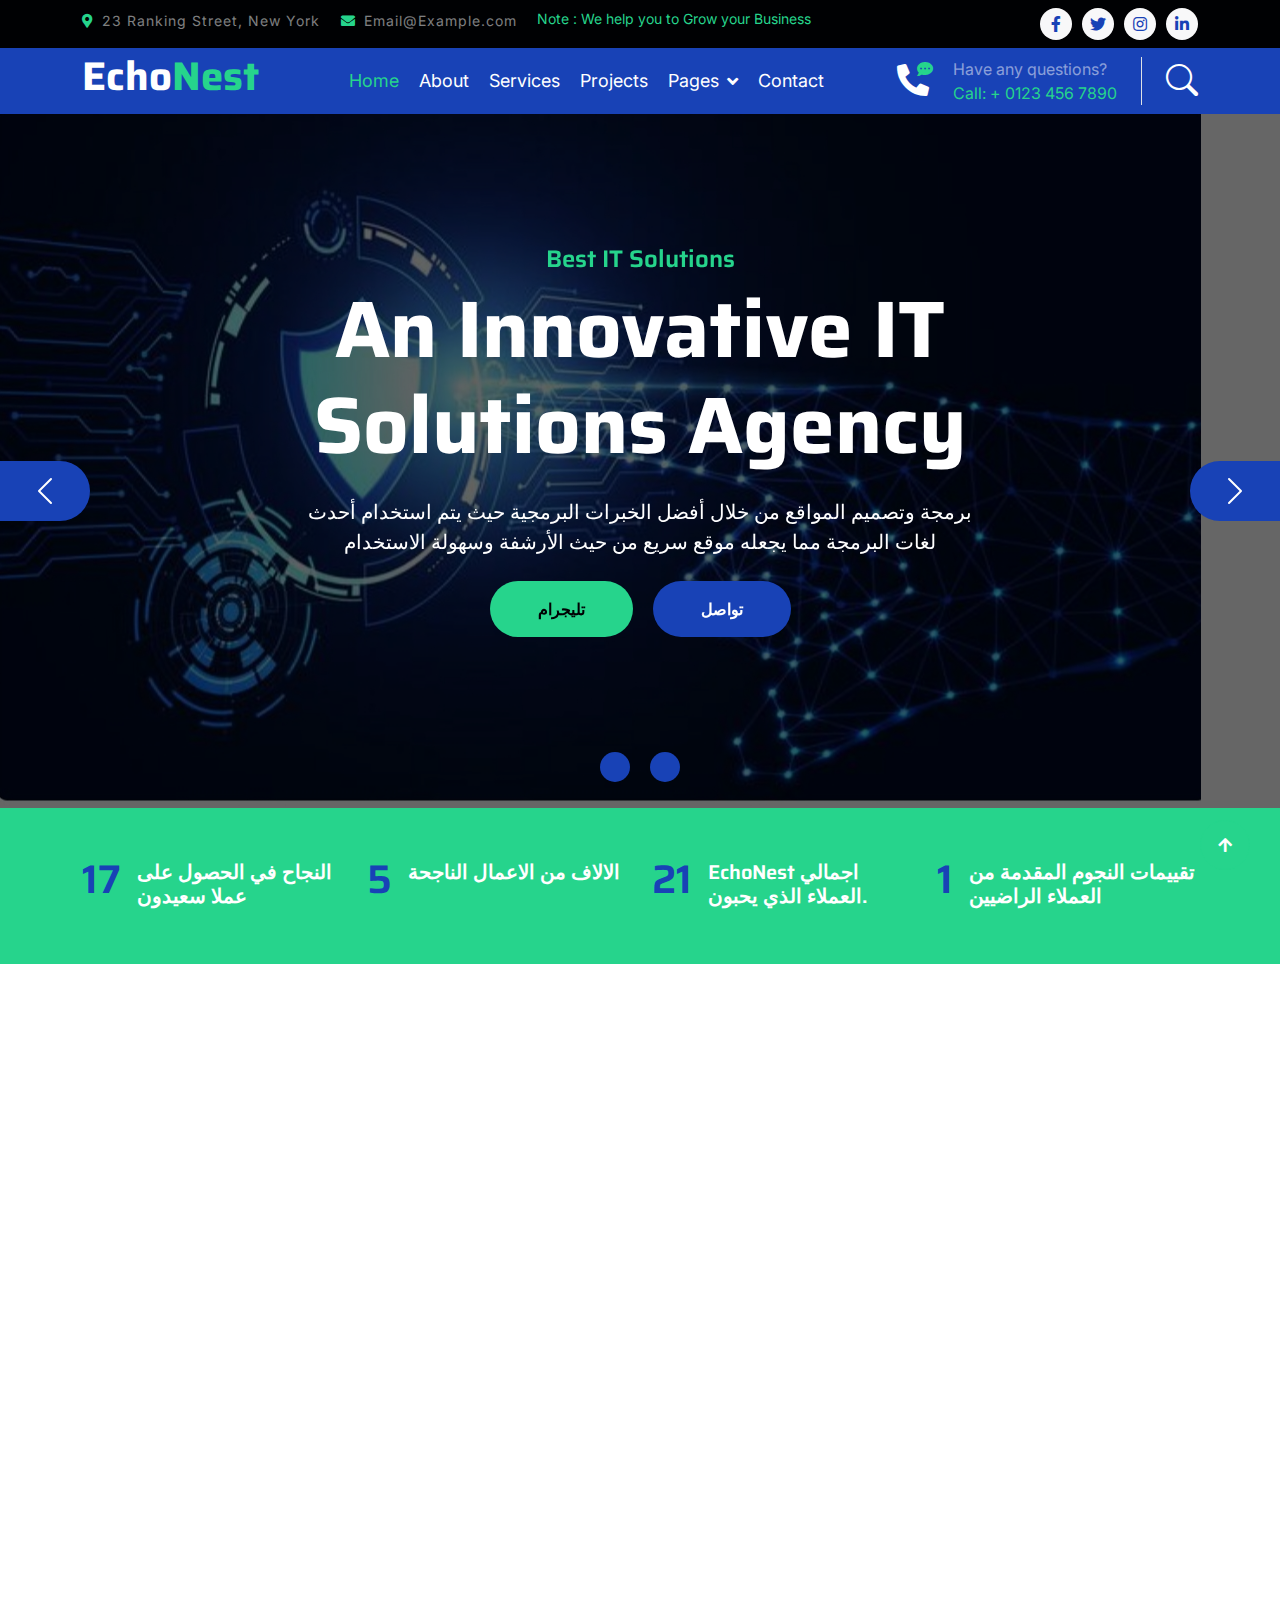
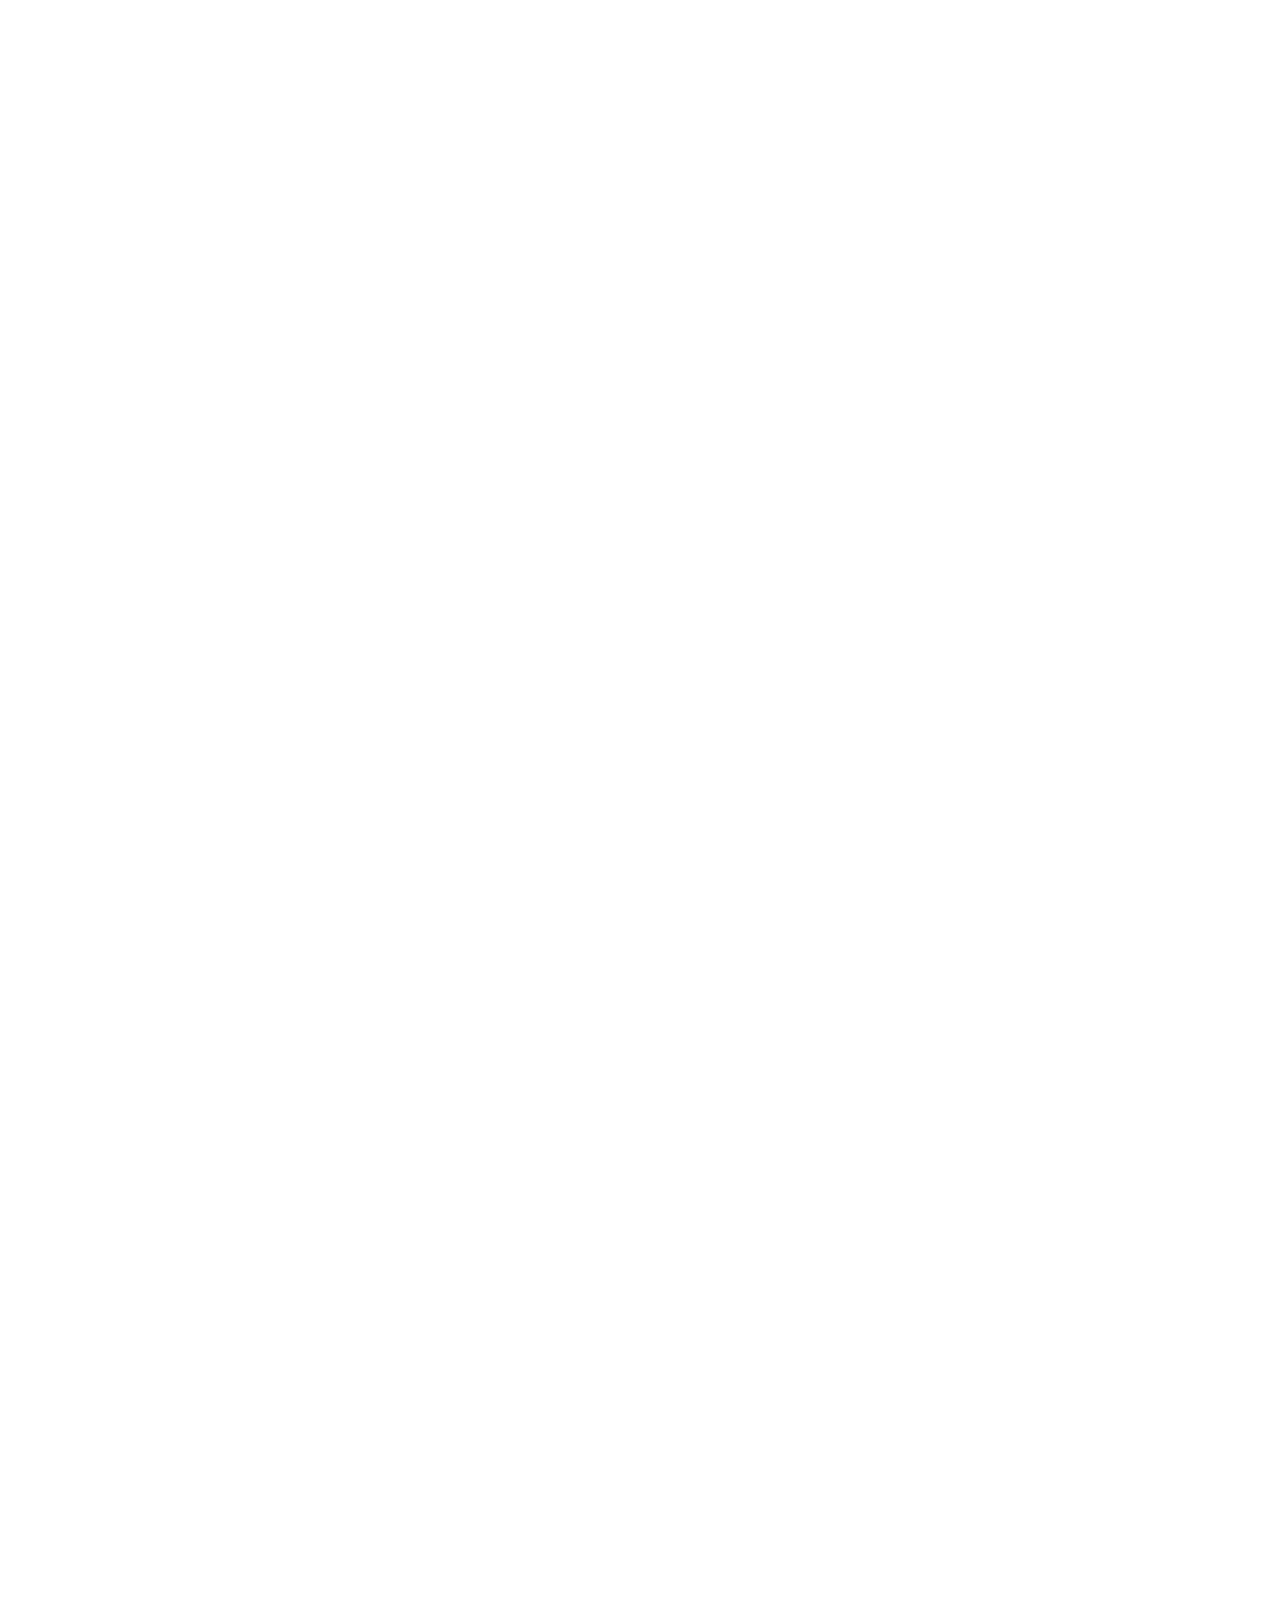
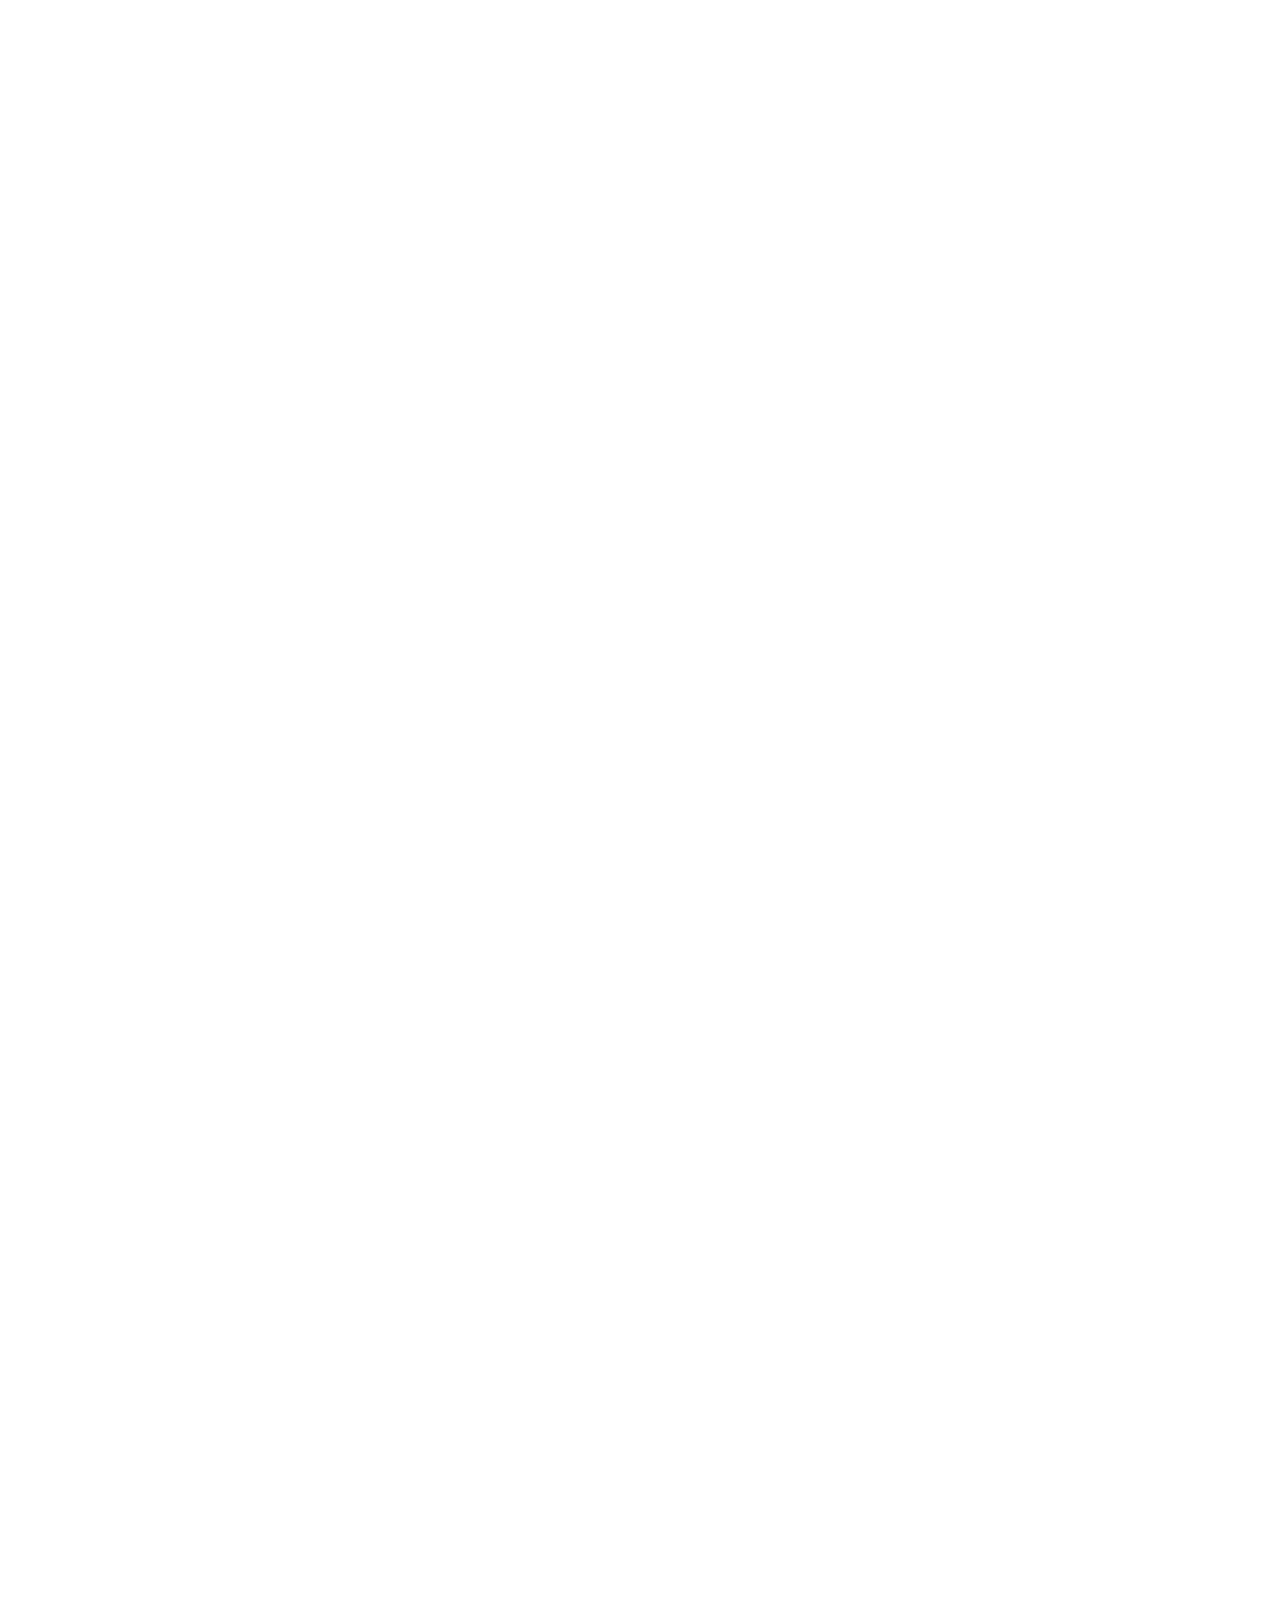
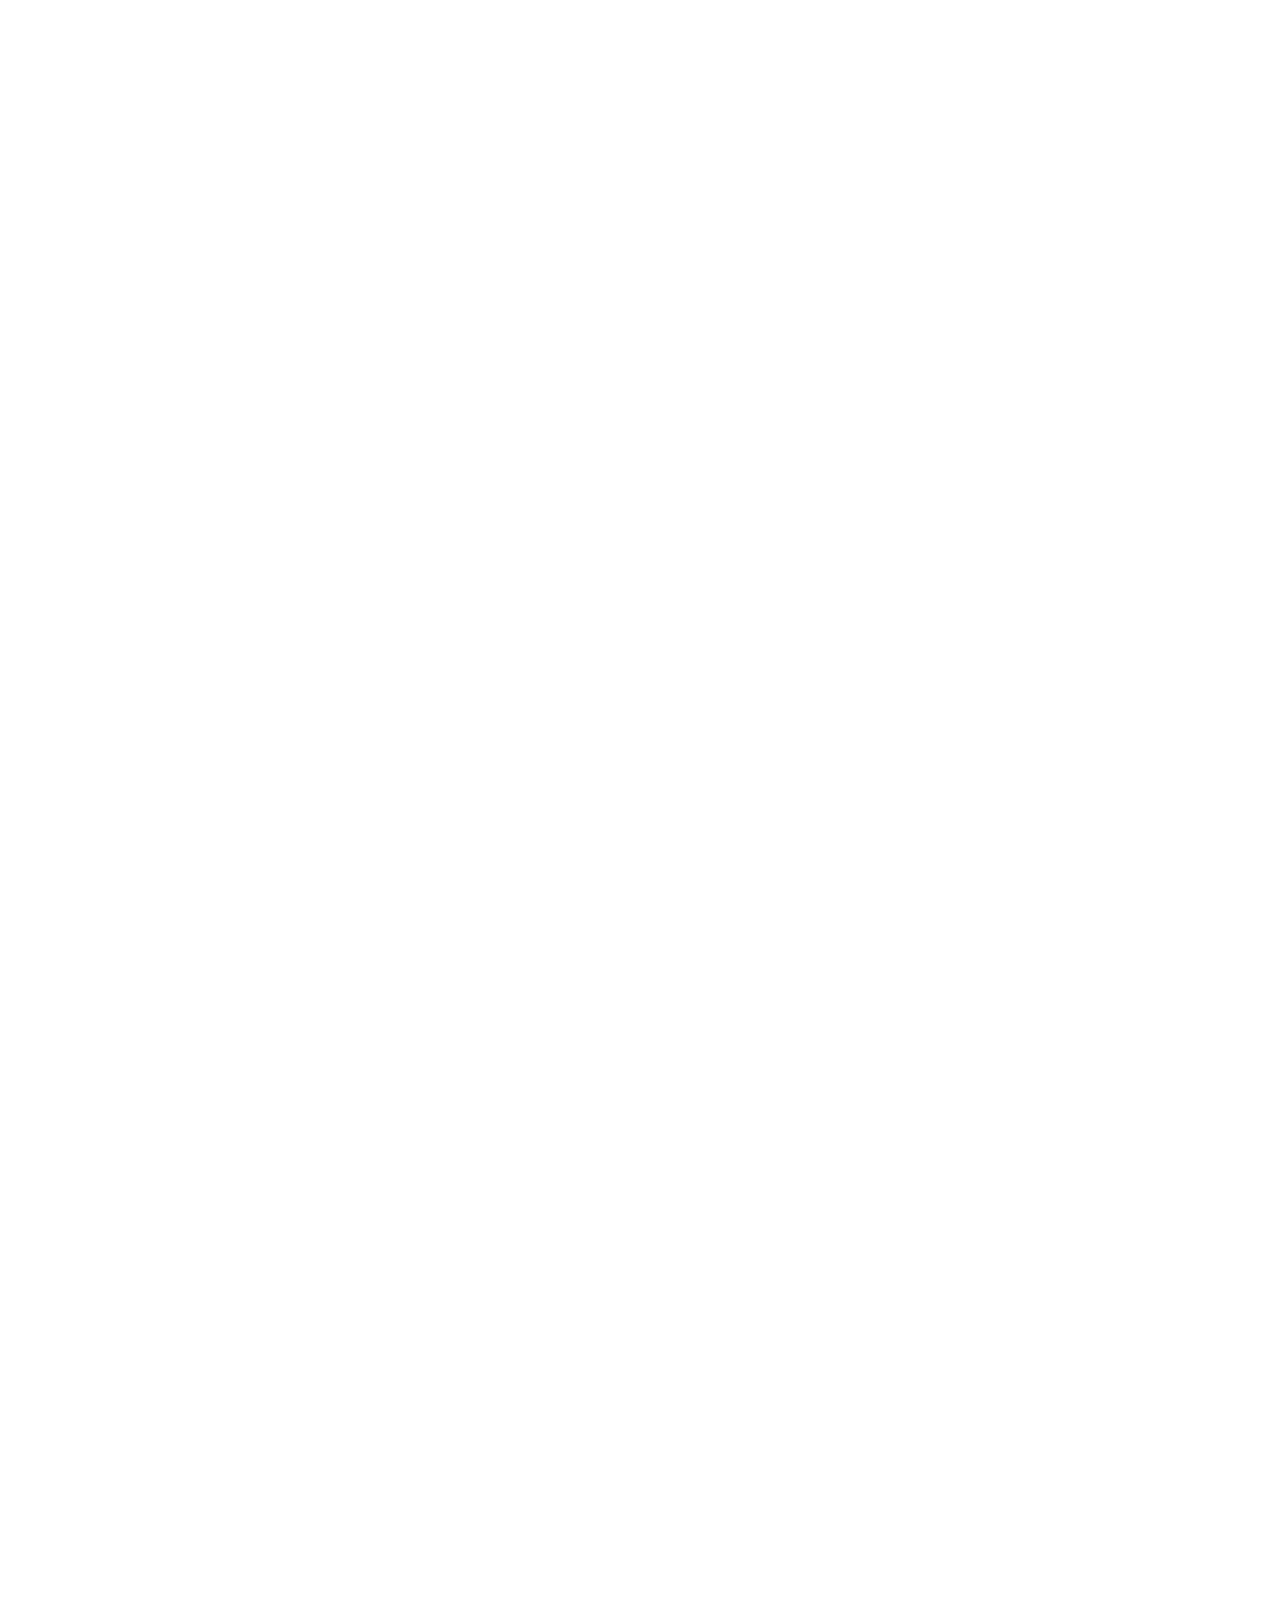
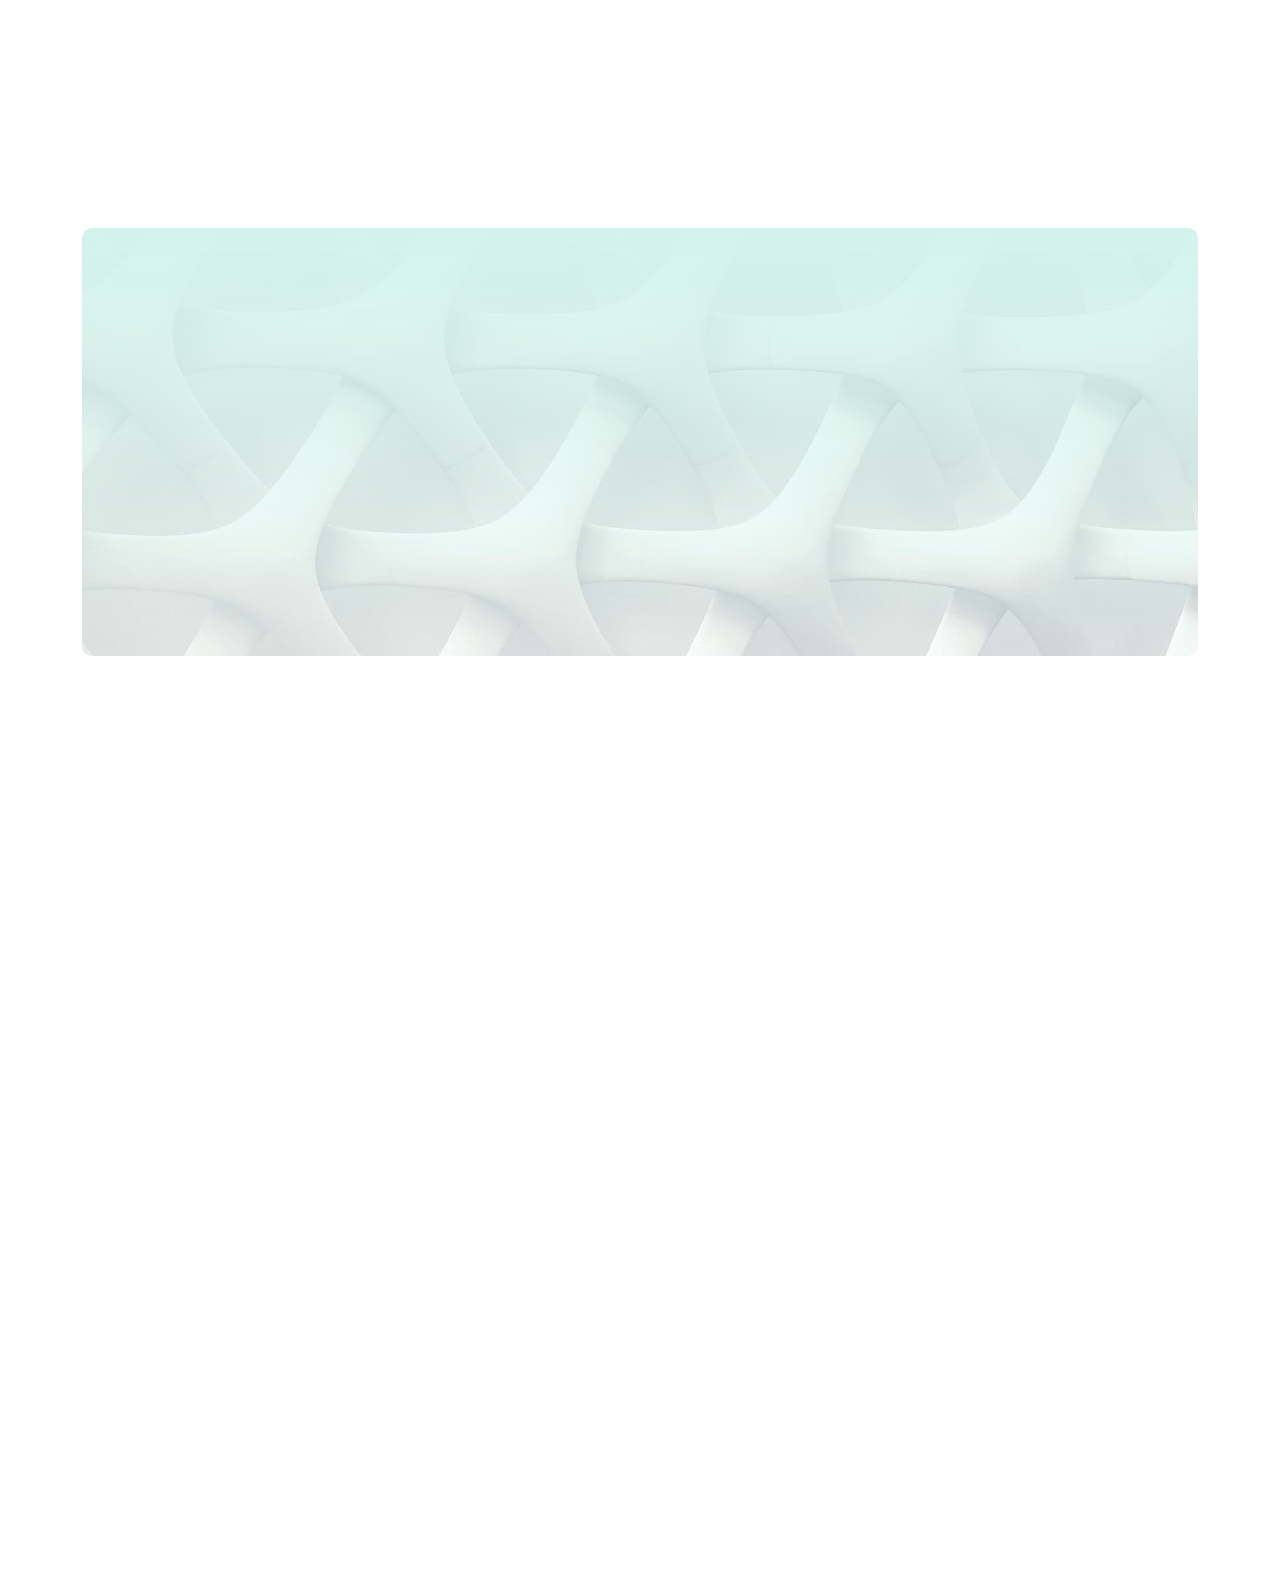
==== commit ea7f037b: "update index.html" ====
--- a/index.html
+++ b/index.html
@@ -225,8 +225,8 @@
         <div class="container-fluid services py-5 mb-5">
             <div class="container">
                 <div class="text-center mx-auto pb-5 wow fadeIn" data-wow-delay=".3s" style="max-width: 600px;">
-                    <h5 class="text-primary">Our Services</h5>
-                    <h1>Services Built Specifically For Your Business</h1>
+                    <h5 class="text-primary">خدماتنا</h5>
+                    <h1>خدمات مصممة خصيصًا لشركتك</h1>
                 </div>
                 <div class="row g-5 services-inner">
                     <div class="col-md-6 col-lg-4 wow fadeIn" data-wow-delay=".3s">
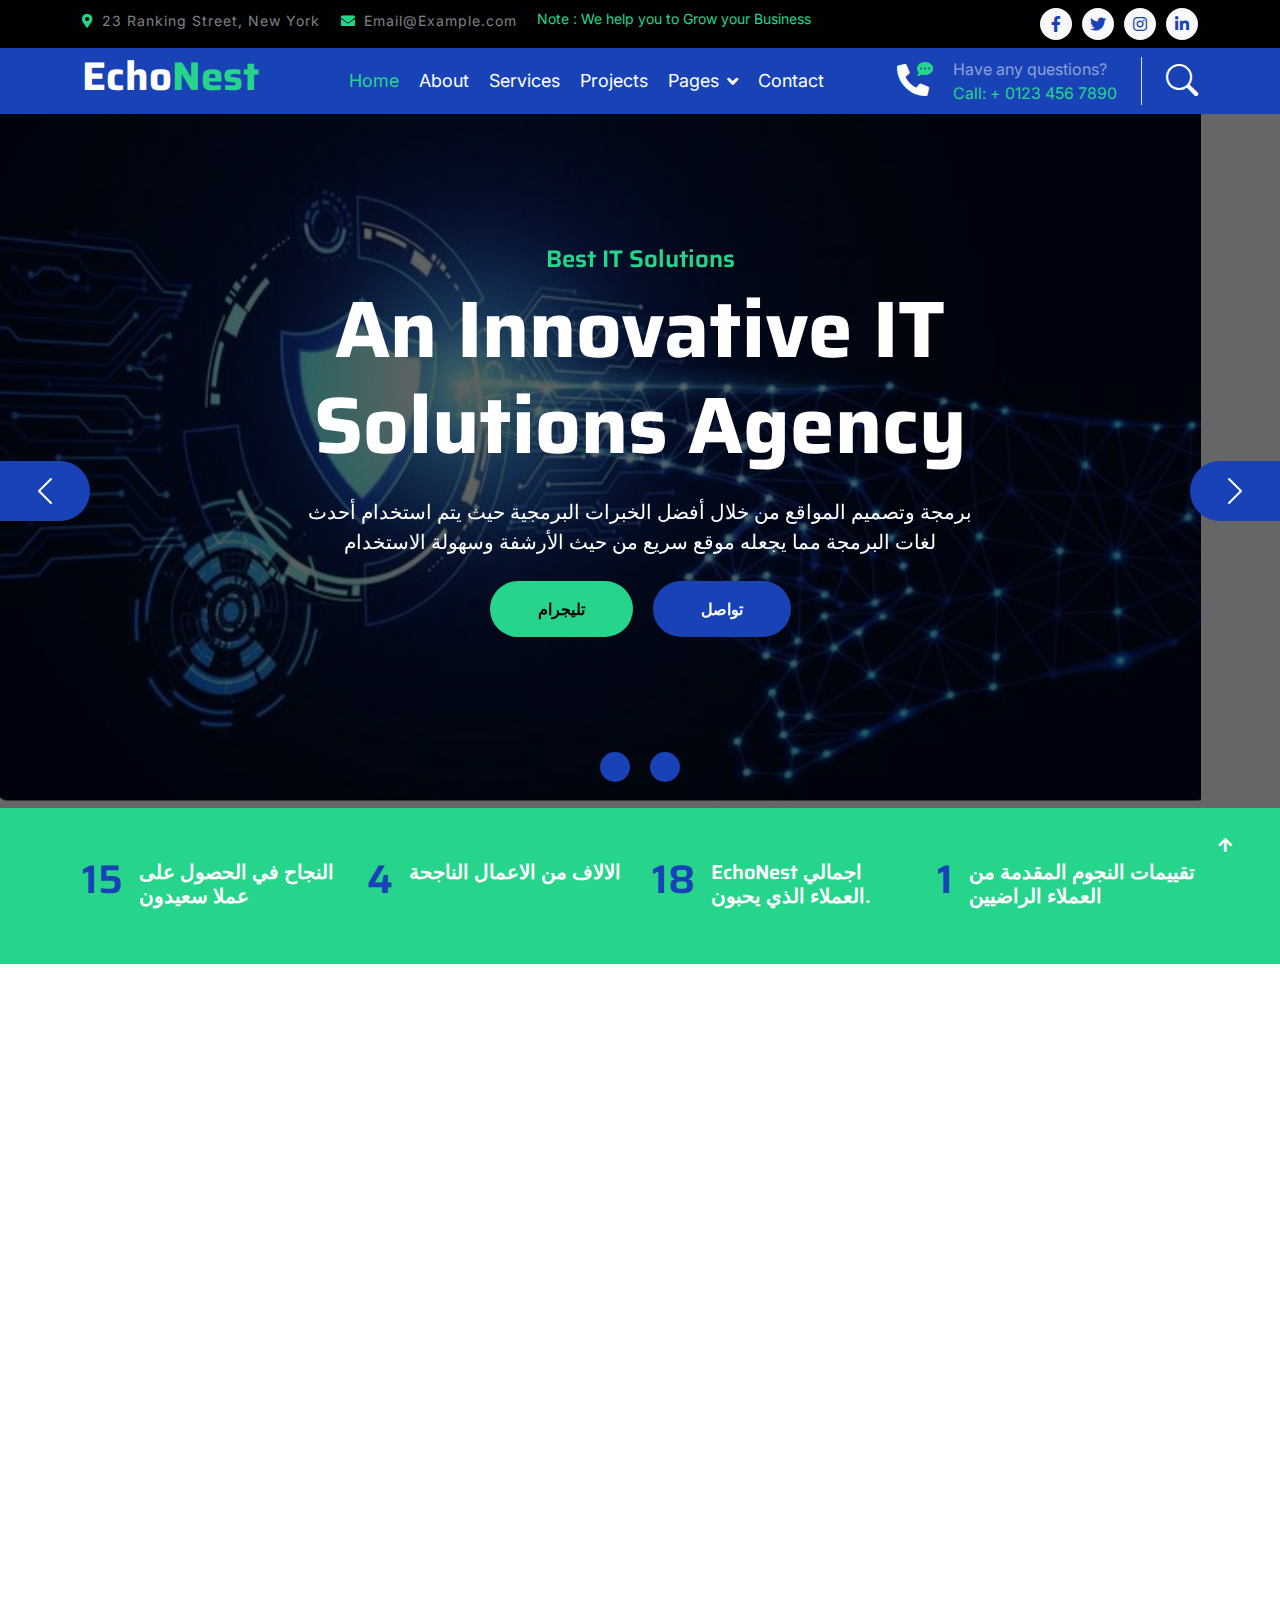
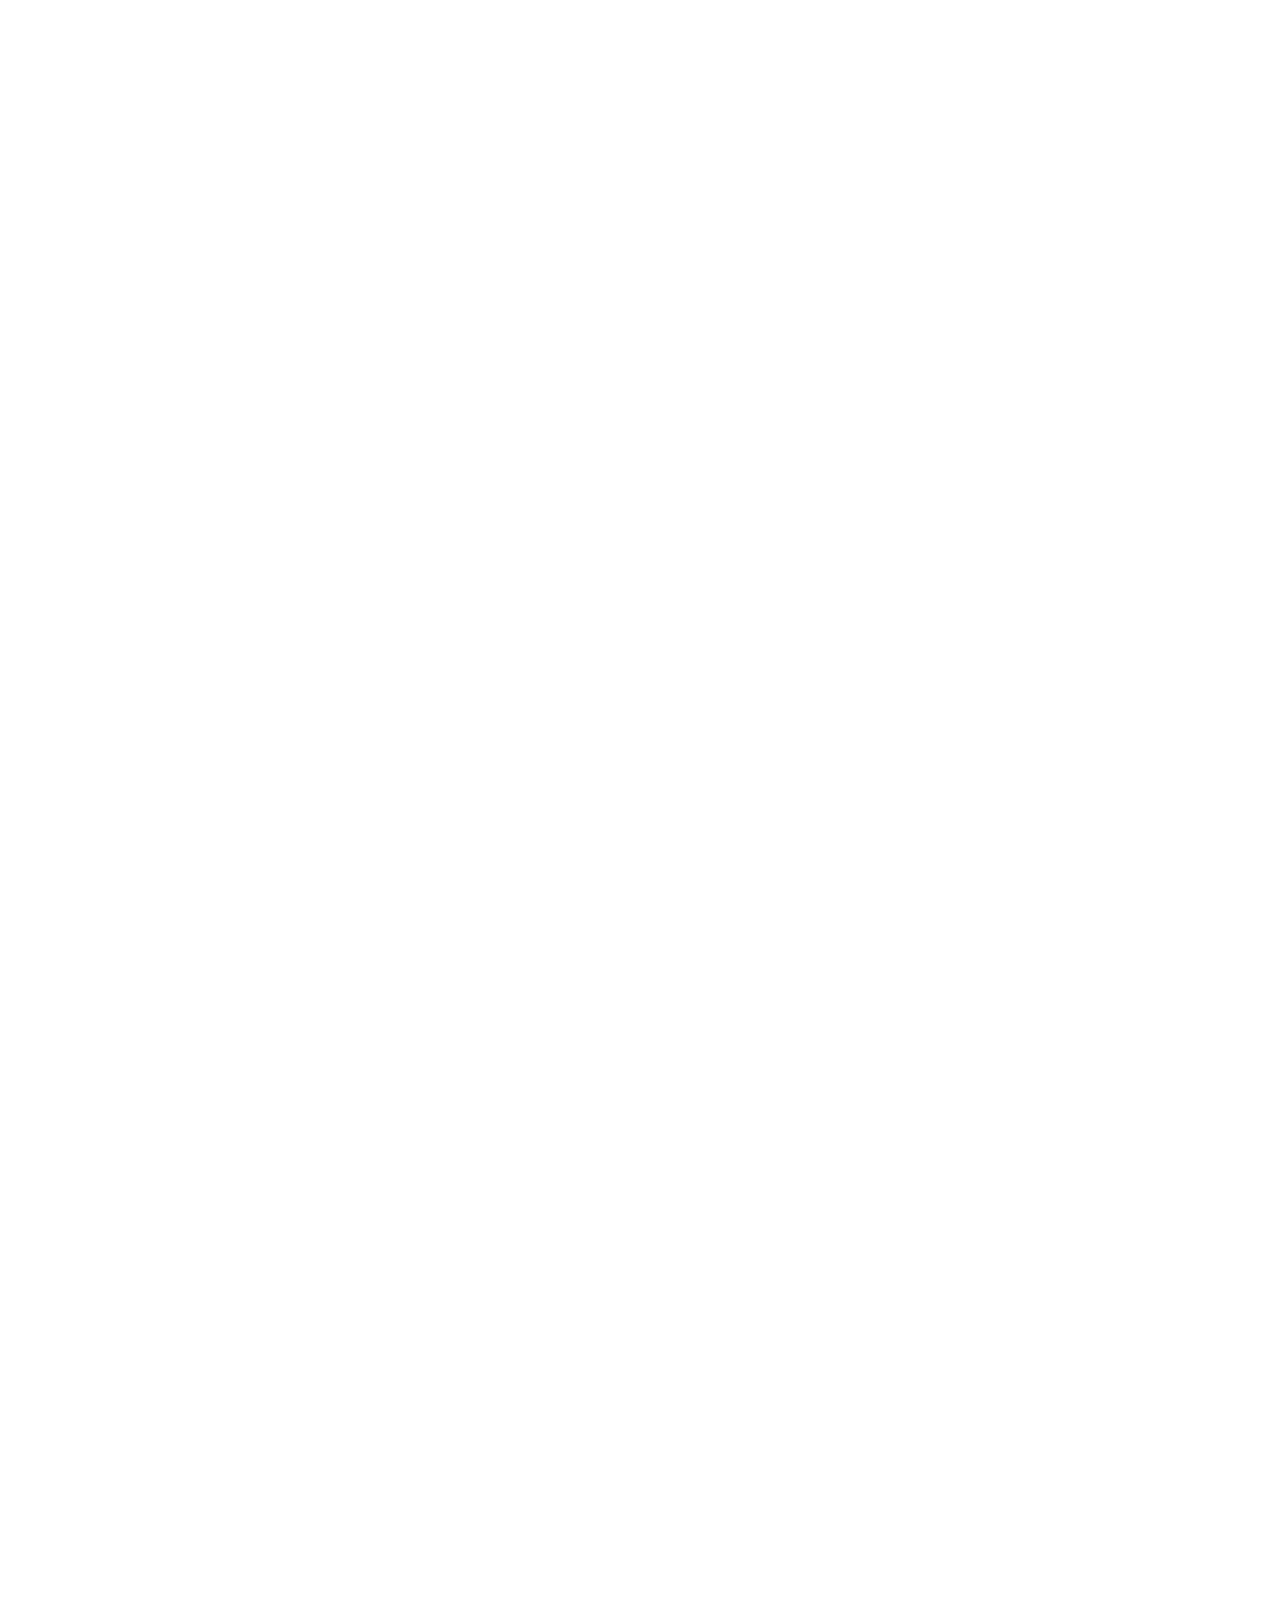
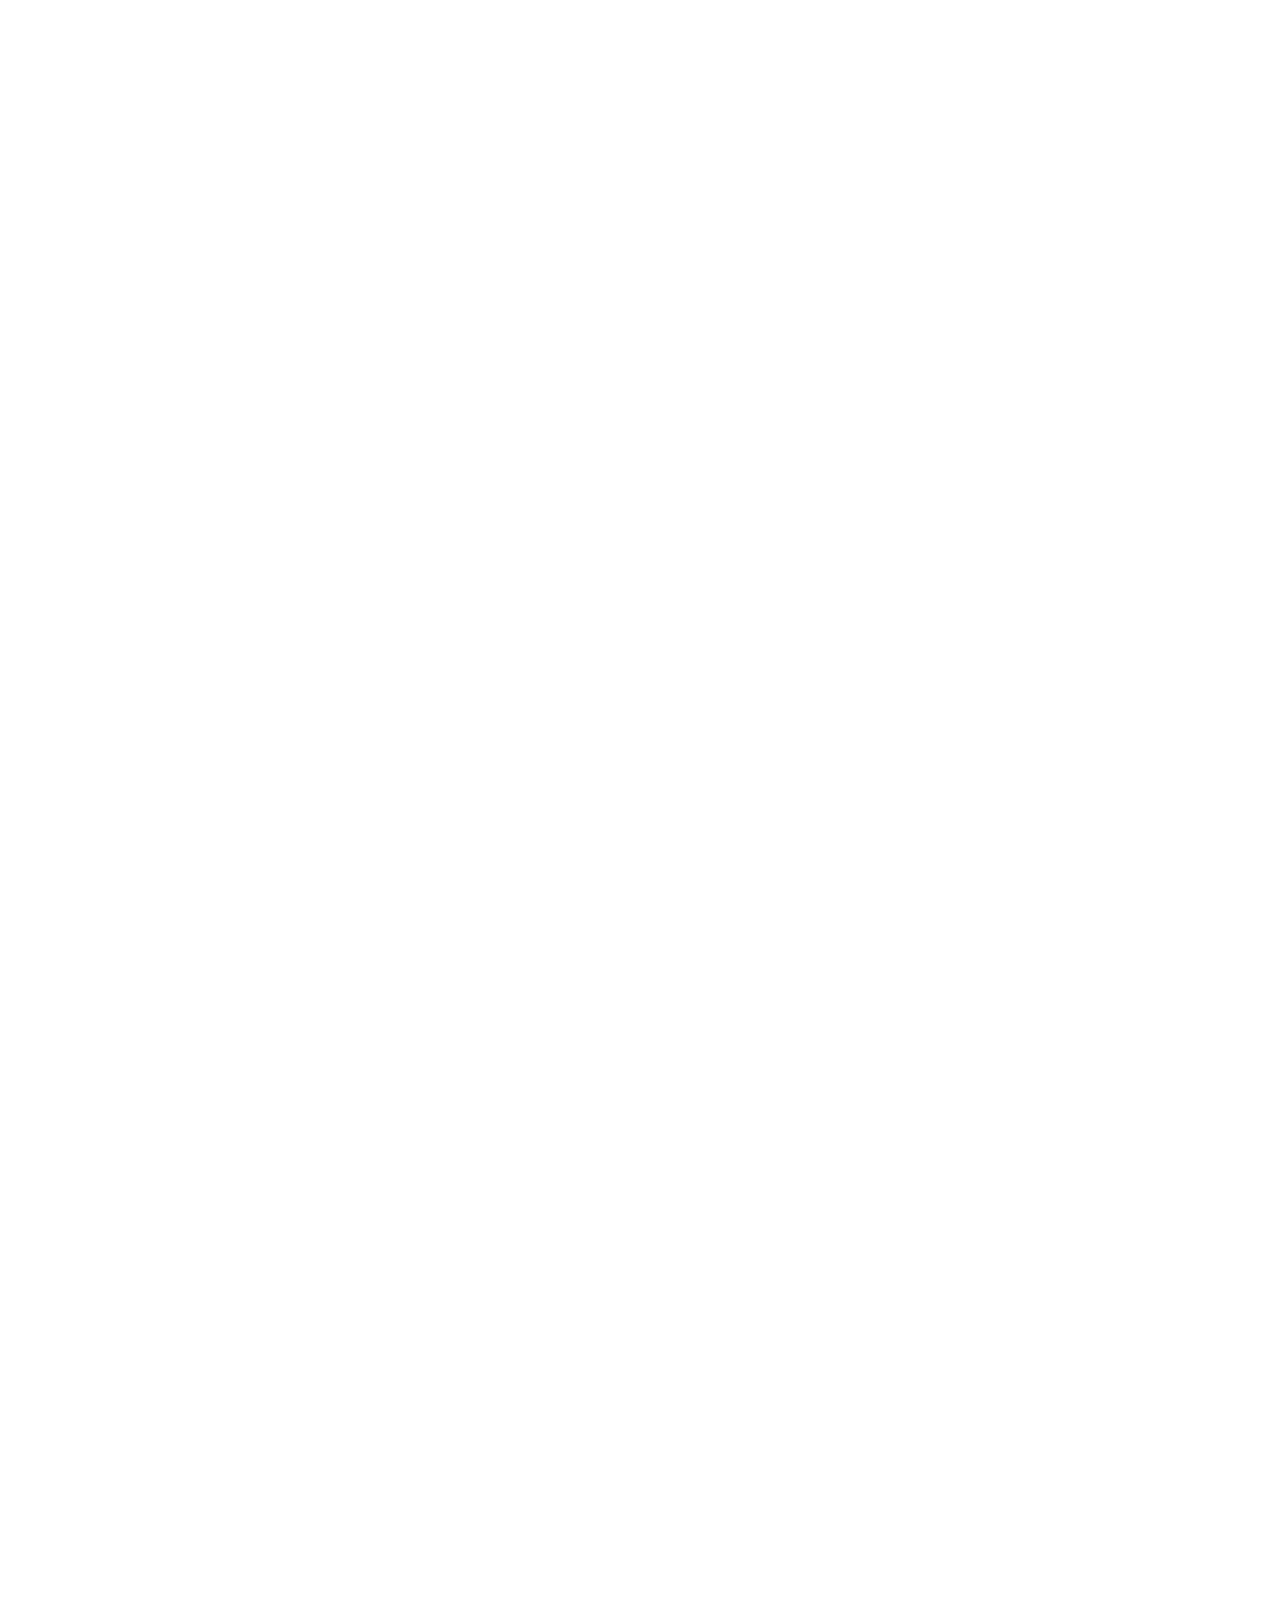
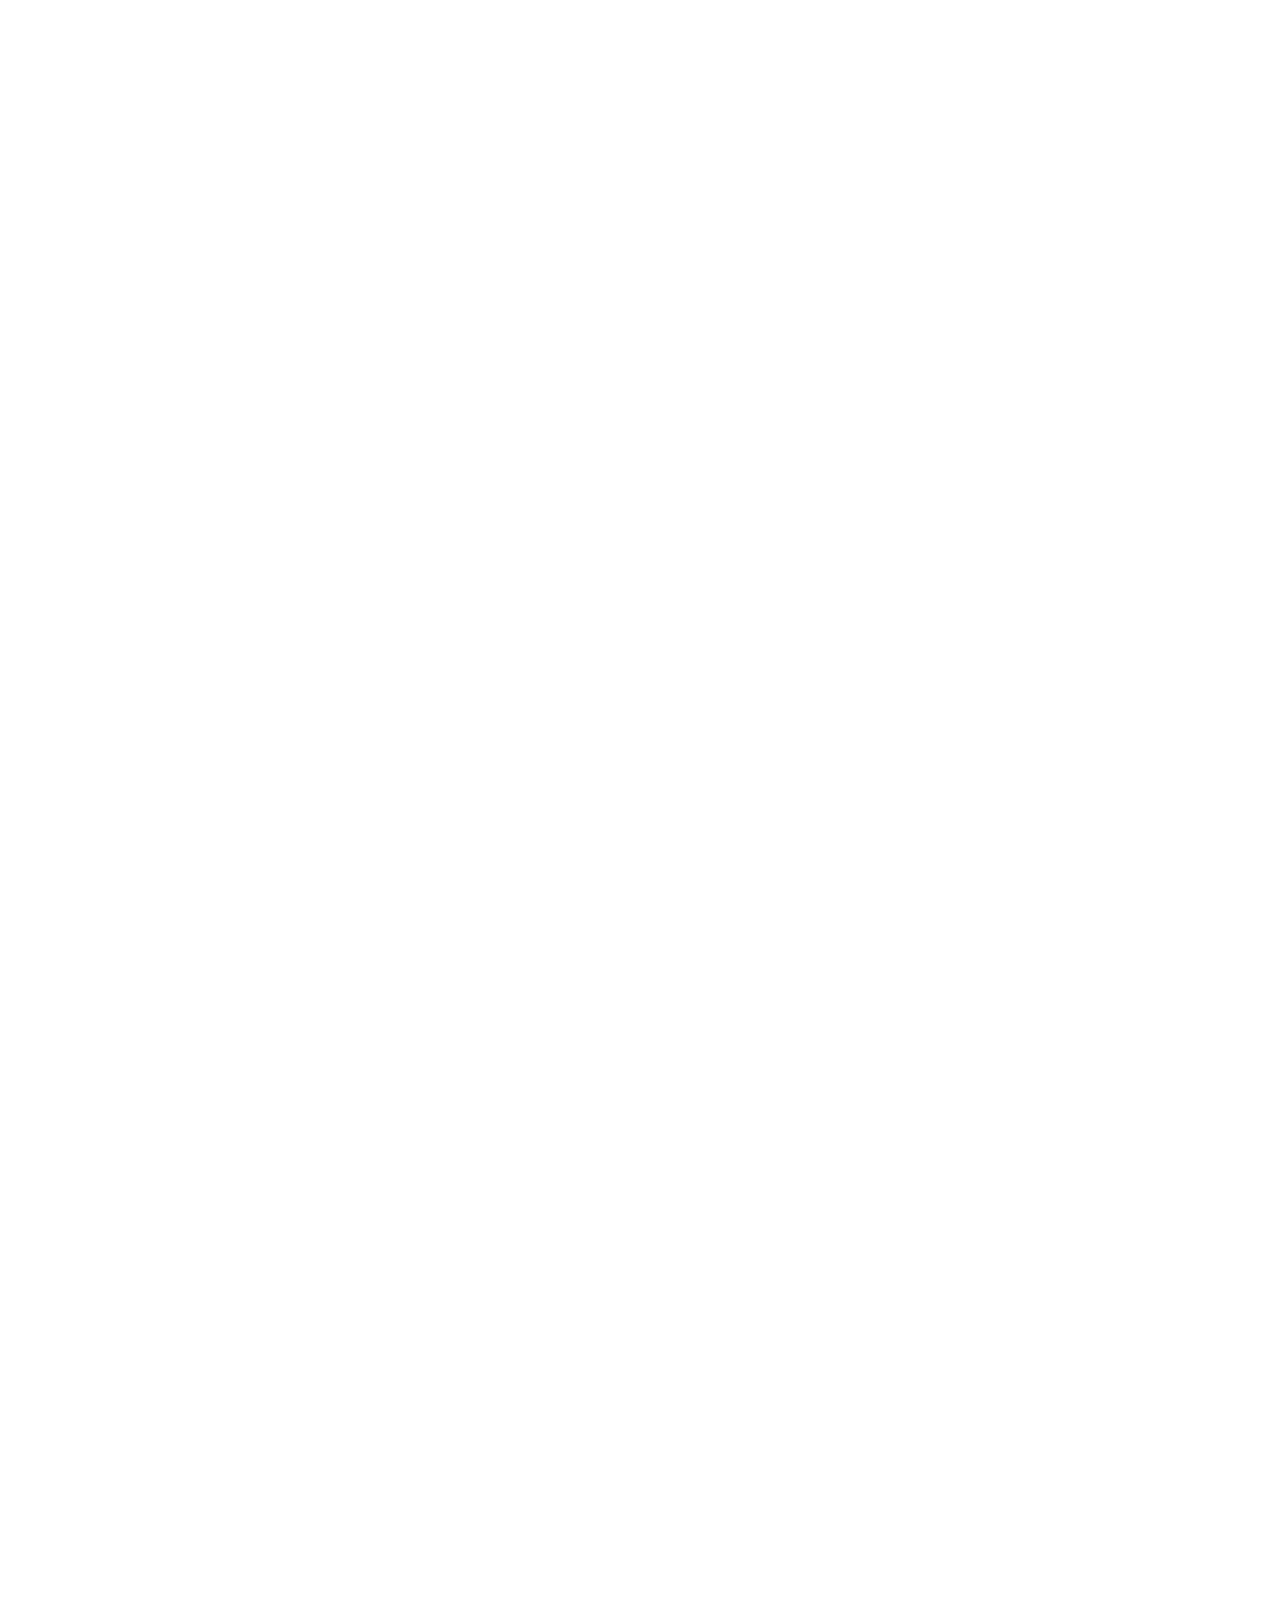
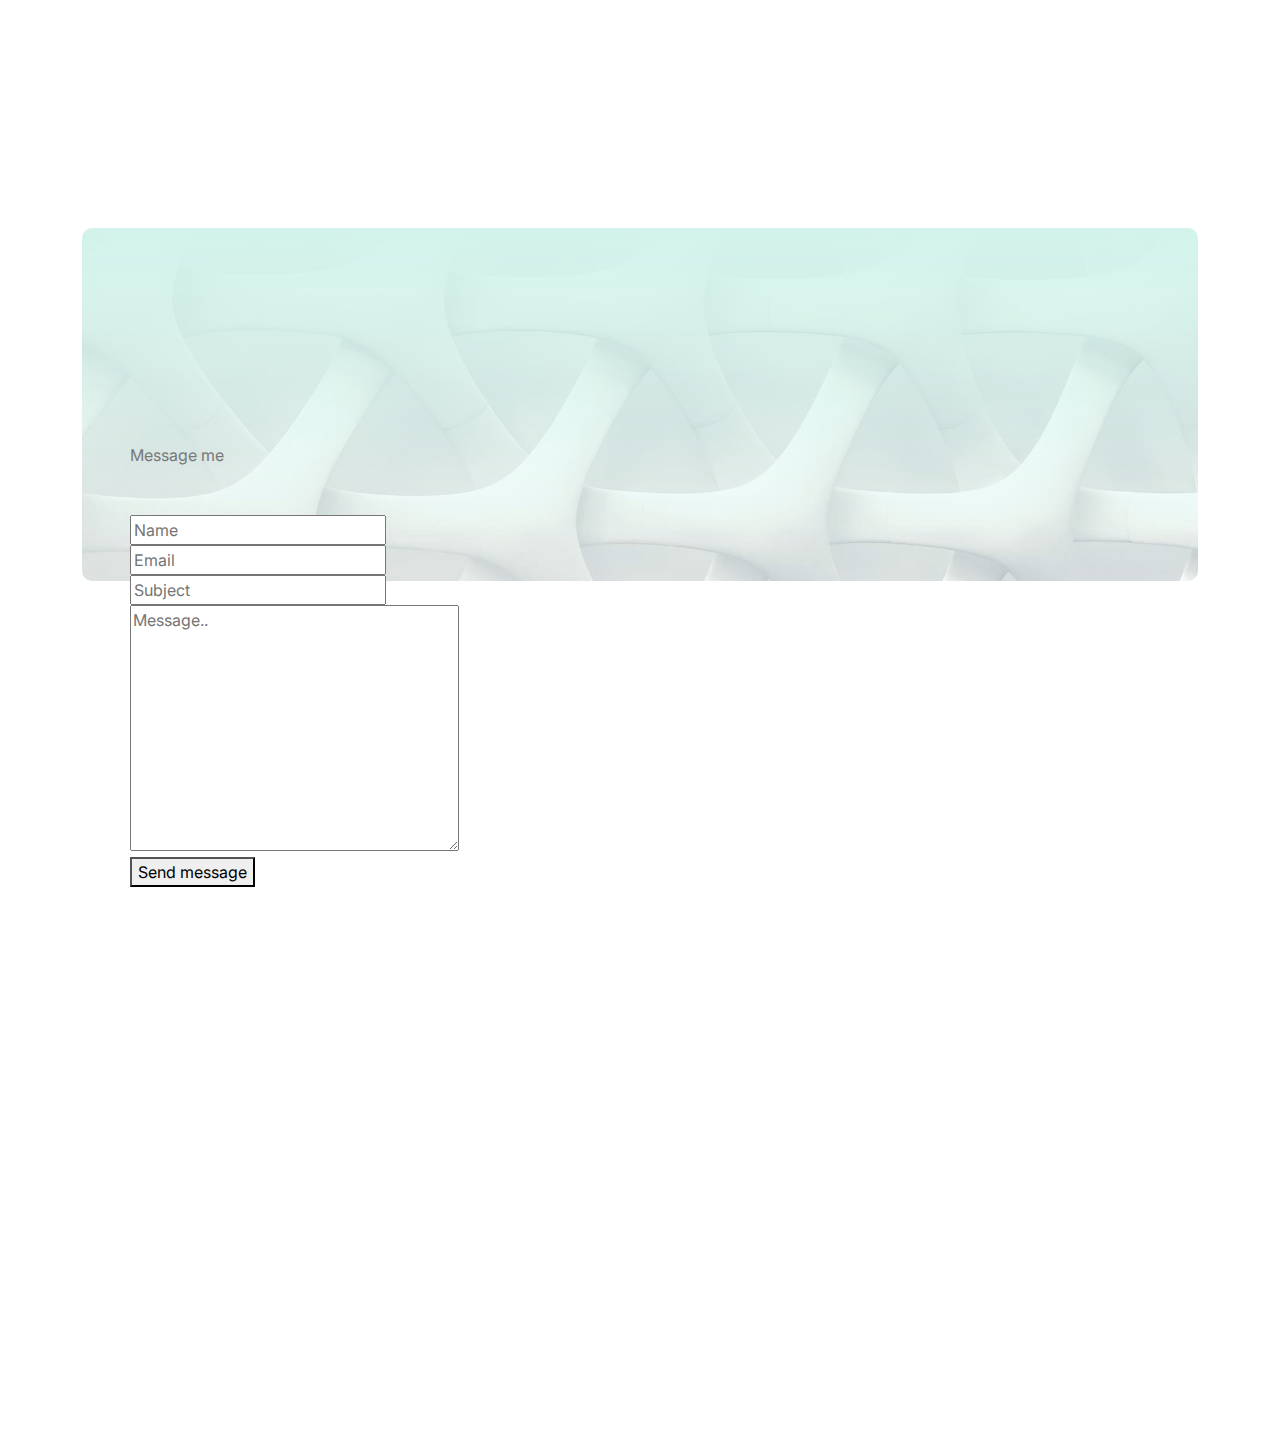
==== commit 3337173c: "update index.html" ====
--- a/index.html
+++ b/index.html
@@ -740,34 +740,30 @@
                         </div>
                     </div>
                     <div class="row g-5">
-                        <div class="col-lg-6 wow fadeIn" data-wow-delay=".3s">
-                            <div class="p-5 h-100 rounded contact-map">
-                                <iframe class="rounded w-100 h-100" src="https://www.google.com/maps/embed?pb=!1m18!1m12!1m3!1d3025.4710403339755!2d-73.82241512404069!3d40.685622471397615!2m3!1f0!2f0!3f0!3m2!1i1024!2i768!4f13.1!3m3!1m2!1s0x89c26749046ee14f%3A0xea672968476d962c!2s123rd%20St%2C%20Queens%2C%20NY%2C%20USA!5e0!3m2!1sen!2sbd!4v1686493221834!5m2!1sen!2sbd" style="border:0;" allowfullscreen="" loading="lazy" referrerpolicy="no-referrer-when-downgrade"></iframe>
-                            </div>
-                        </div>
-                        <div class="col-lg-6 wow fadeIn" data-wow-delay=".5s">
-                            <div class="p-5 rounded contact-form">
-                                <div class="mb-4">
-                                    <input type="text" class="form-control border-0 py-3" placeholder="Your Name">
-                                </div>
-                                <div class="mb-4">
-                                    <input type="email" class="form-control border-0 py-3" placeholder="Your Email">
-                                </div>
-                                <div class="mb-4">
-                                    <input type="text" class="form-control border-0 py-3" placeholder="Project">
-                                </div>
-                                <div class="mb-4">
-                                    <textarea class="w-100 form-control border-0 py-3" rows="6" cols="10" placeholder="Message"></textarea>
-                                </div>
-                                <div class="text-start">
-                                    <button class="btn bg-primary text-white py-3 px-5" type="button">Send Message</button>
-                                </div>
-                            </div>
-                        </div>
-                    </div>
-                </div>
-            </div> 
-        </div>
+                                           <div class="text">Message me</div>
+                    <form action="send.php" method = "POST">
+                        <div class="fields">
+                            <div class="field name">
+                                <input type="text" placeholder="Name" id="name" required>
+                            </div>
+                            <div class="field email">
+                                <input type="email" placeholder="Email" id="email" required>
+                            </div>
+                        </div>
+                        <div class="field">
+                            <input type="text" placeholder="Subject" id="subject" required>
+                        </div>
+                        <div class="field textarea">
+                            <textarea cols="30" rows="10" placeholder="Message.." id="message" required></textarea>
+                        </div>
+                        <div class="button-area">
+                            <button type="submit">Send message</button>
+                        </div>
+                    </form>
+                </div>
+            </div>
+        </div>
+   
         <!-- Contact End -->
 
 
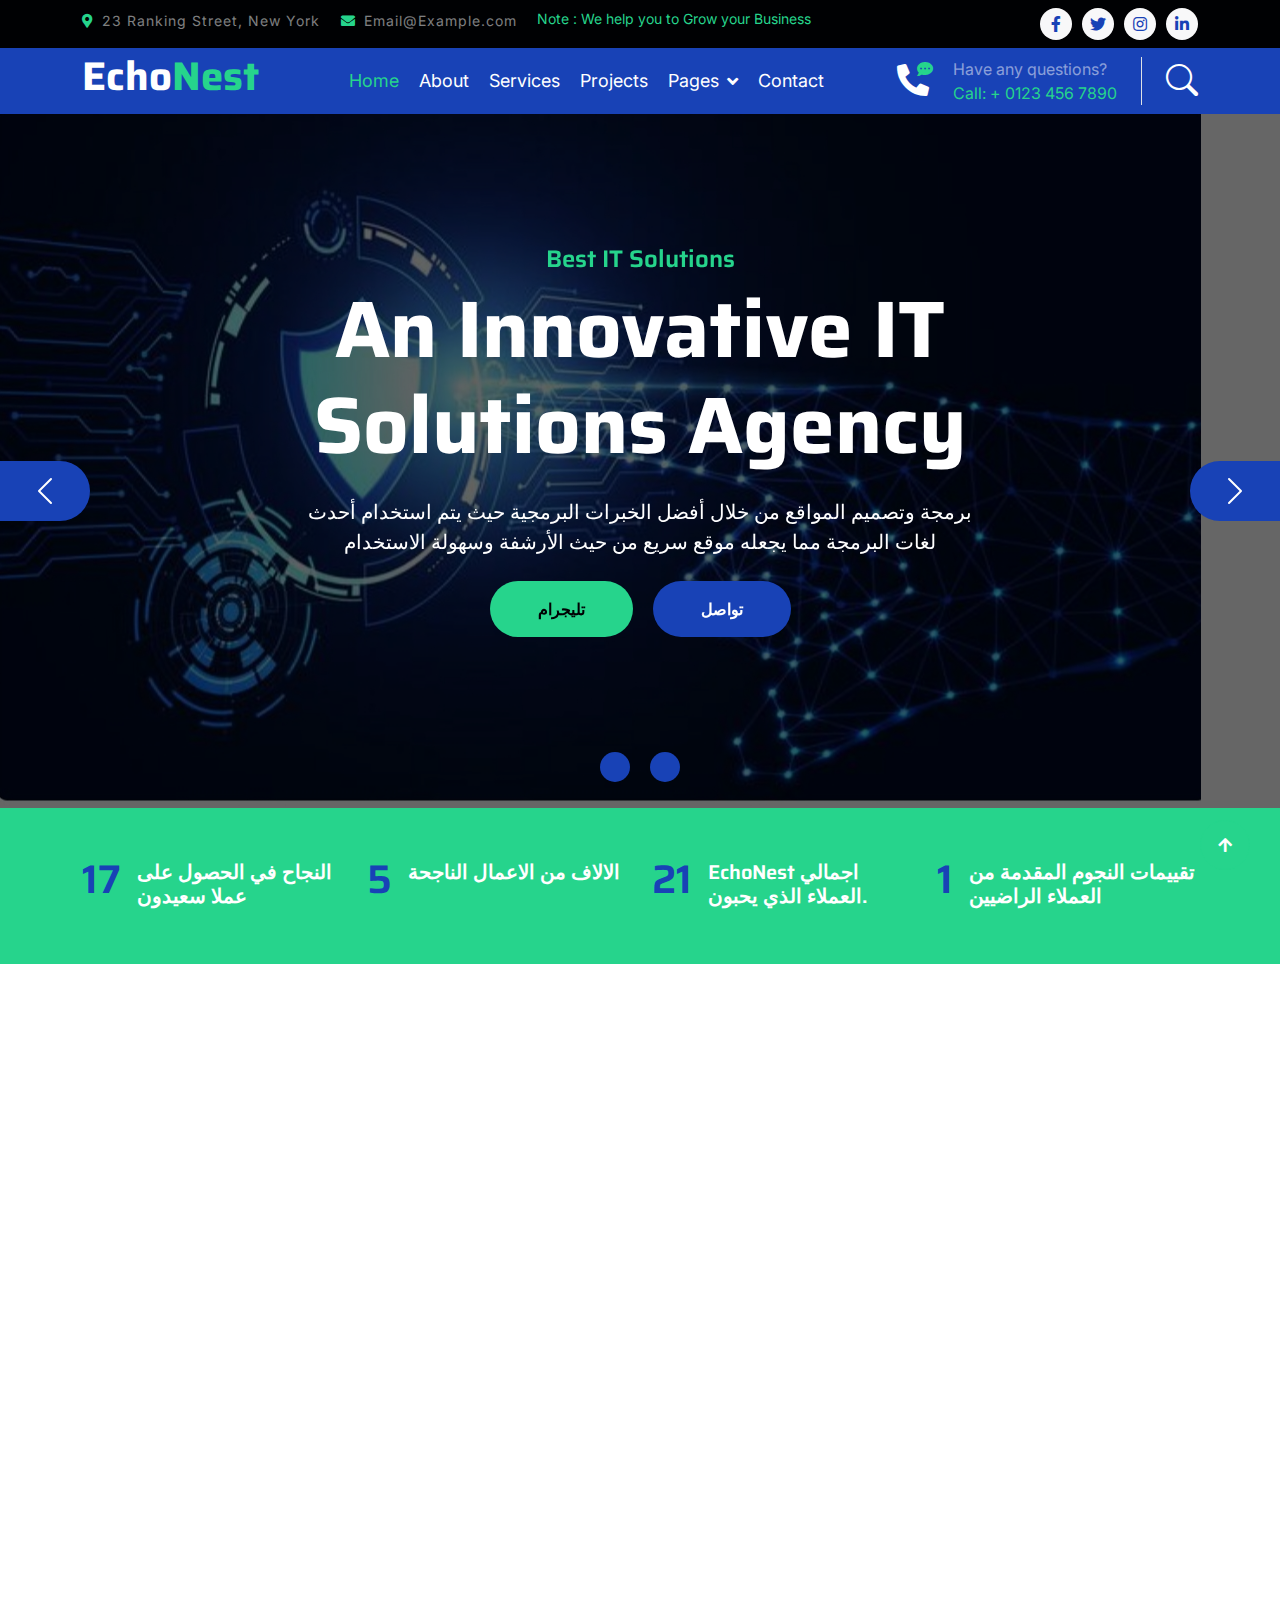
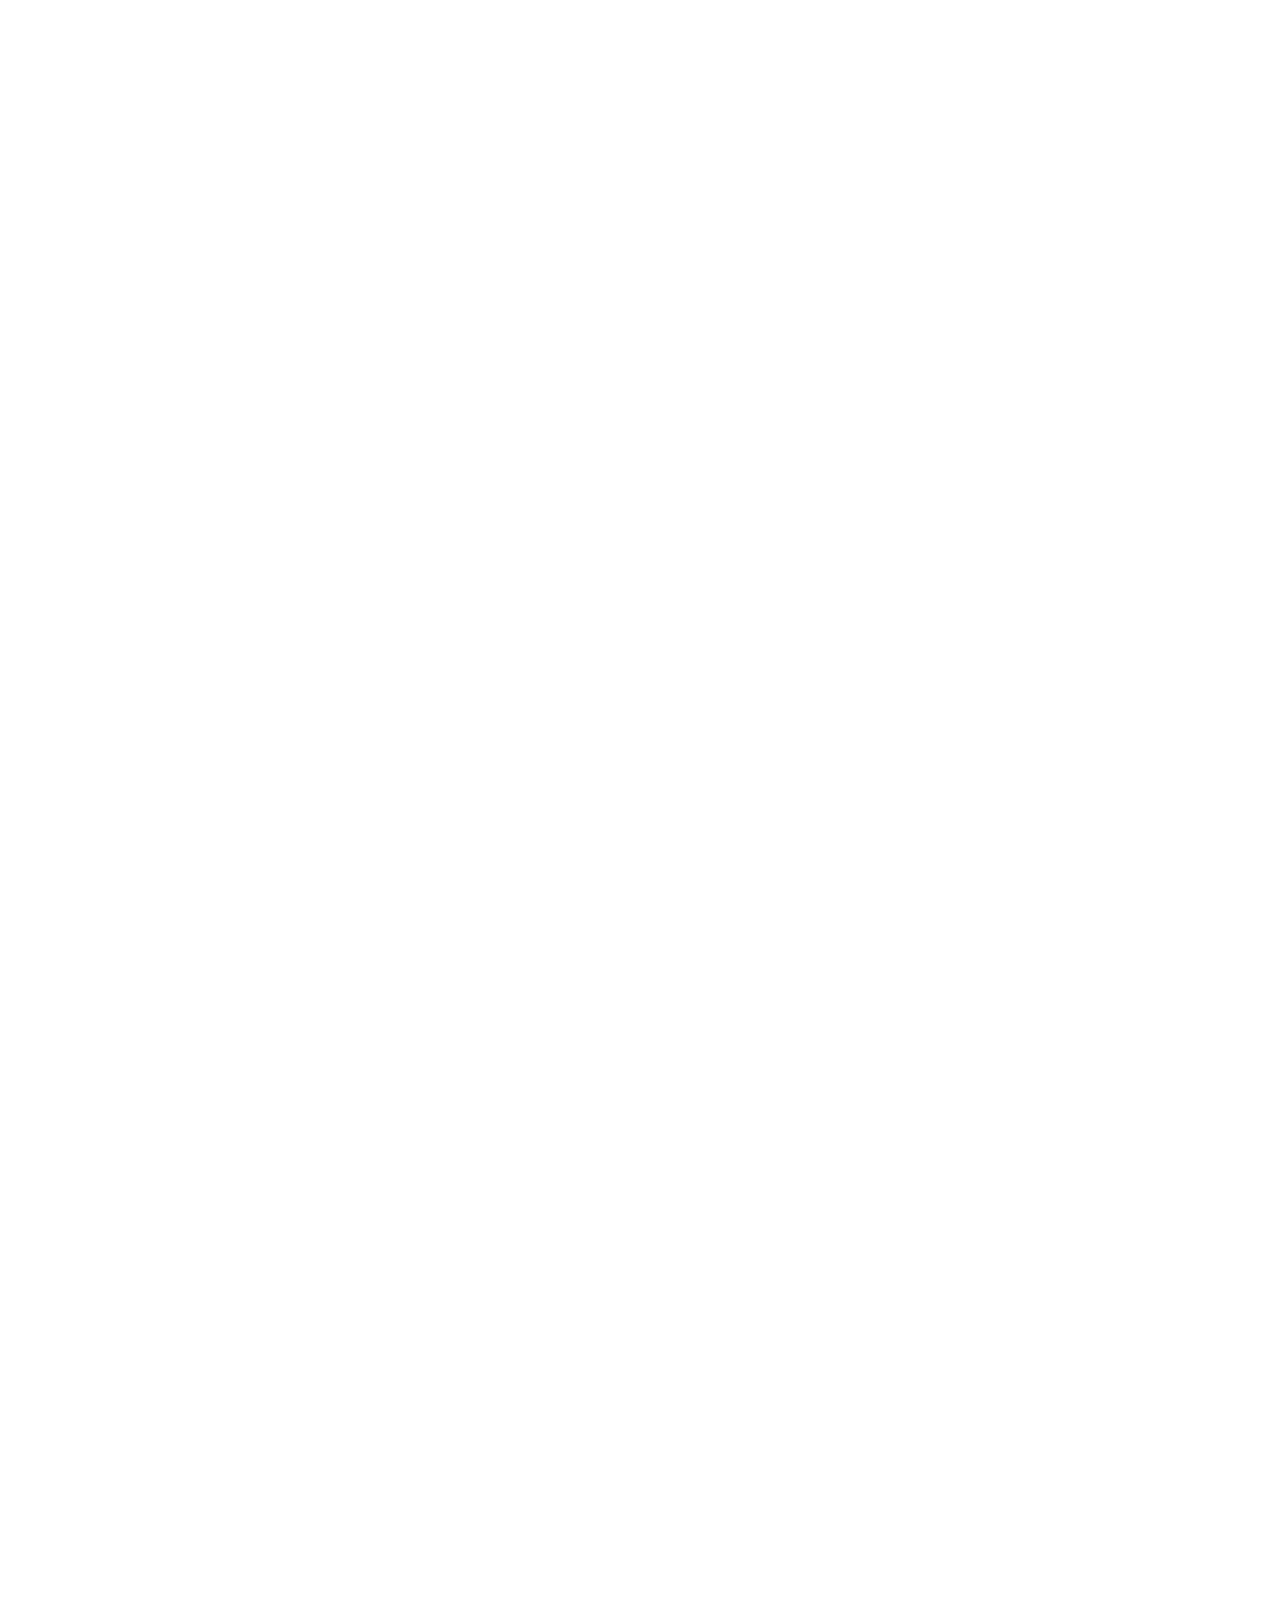
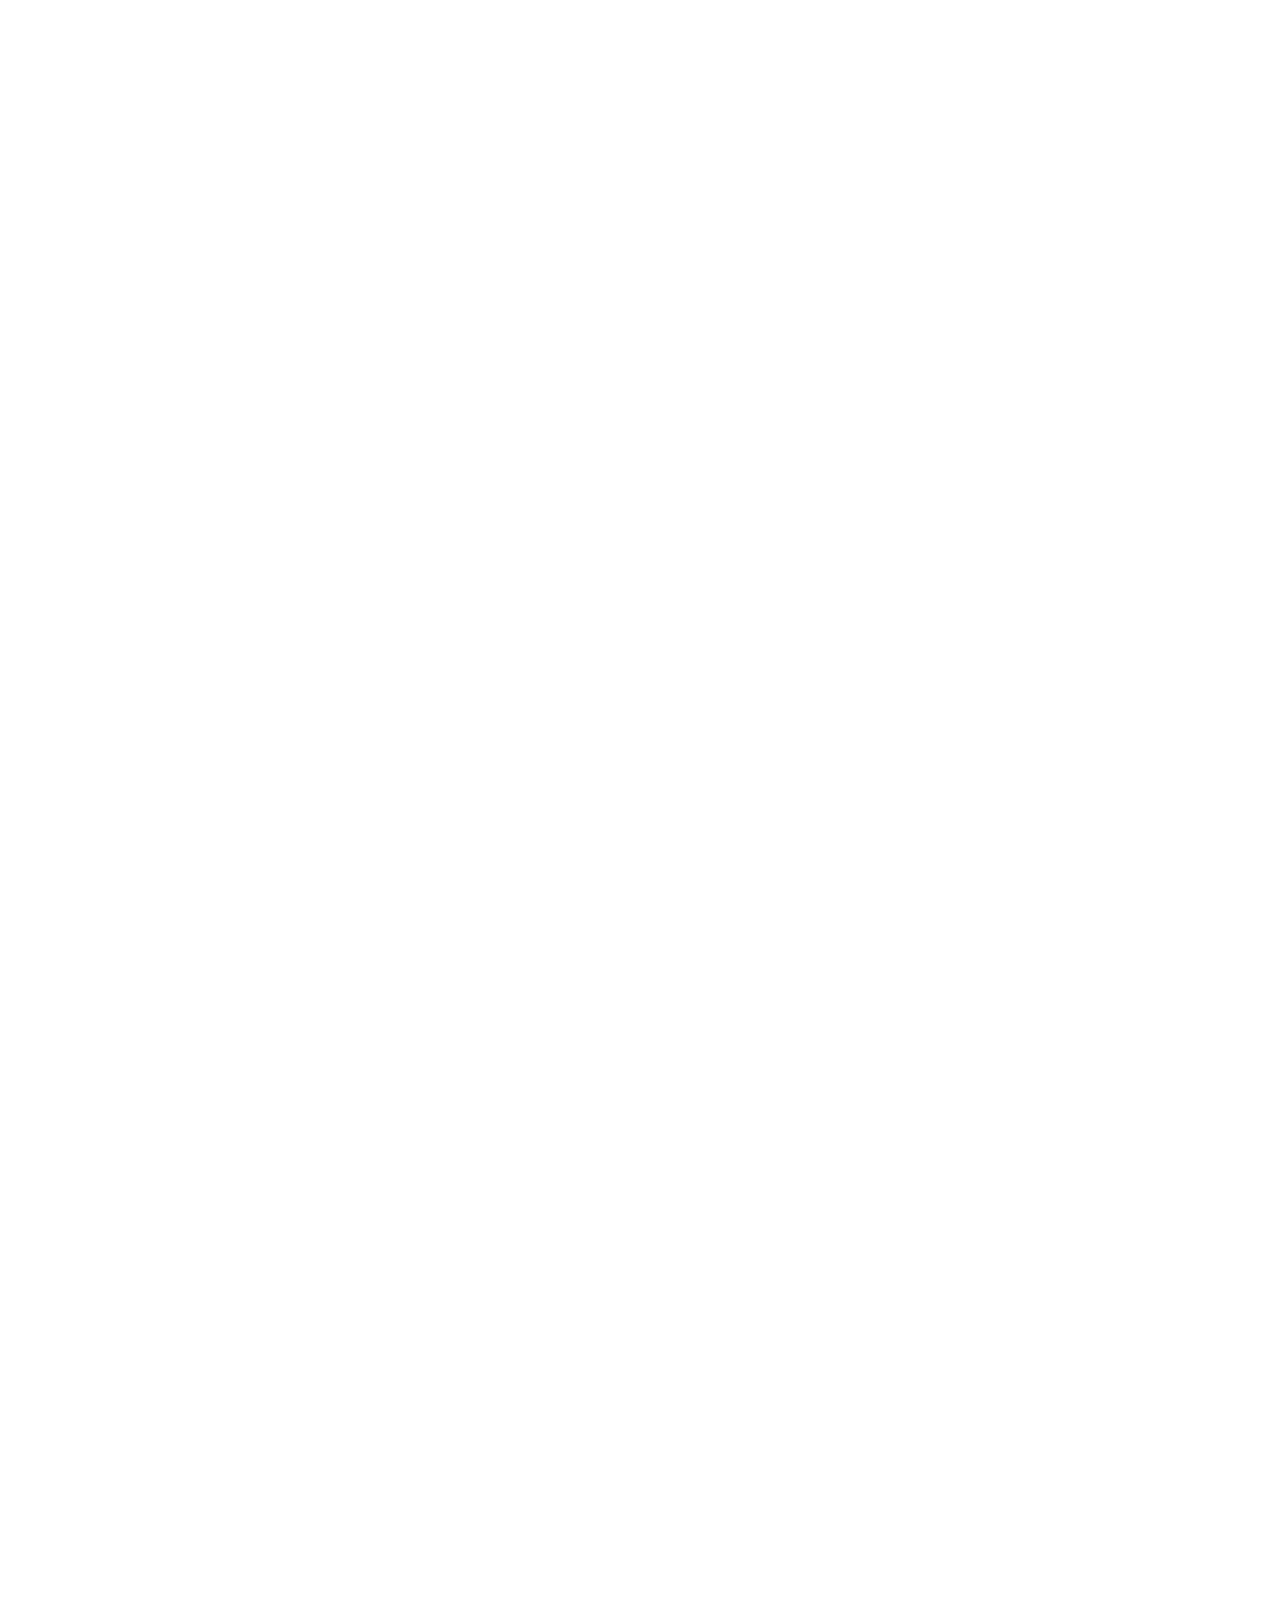
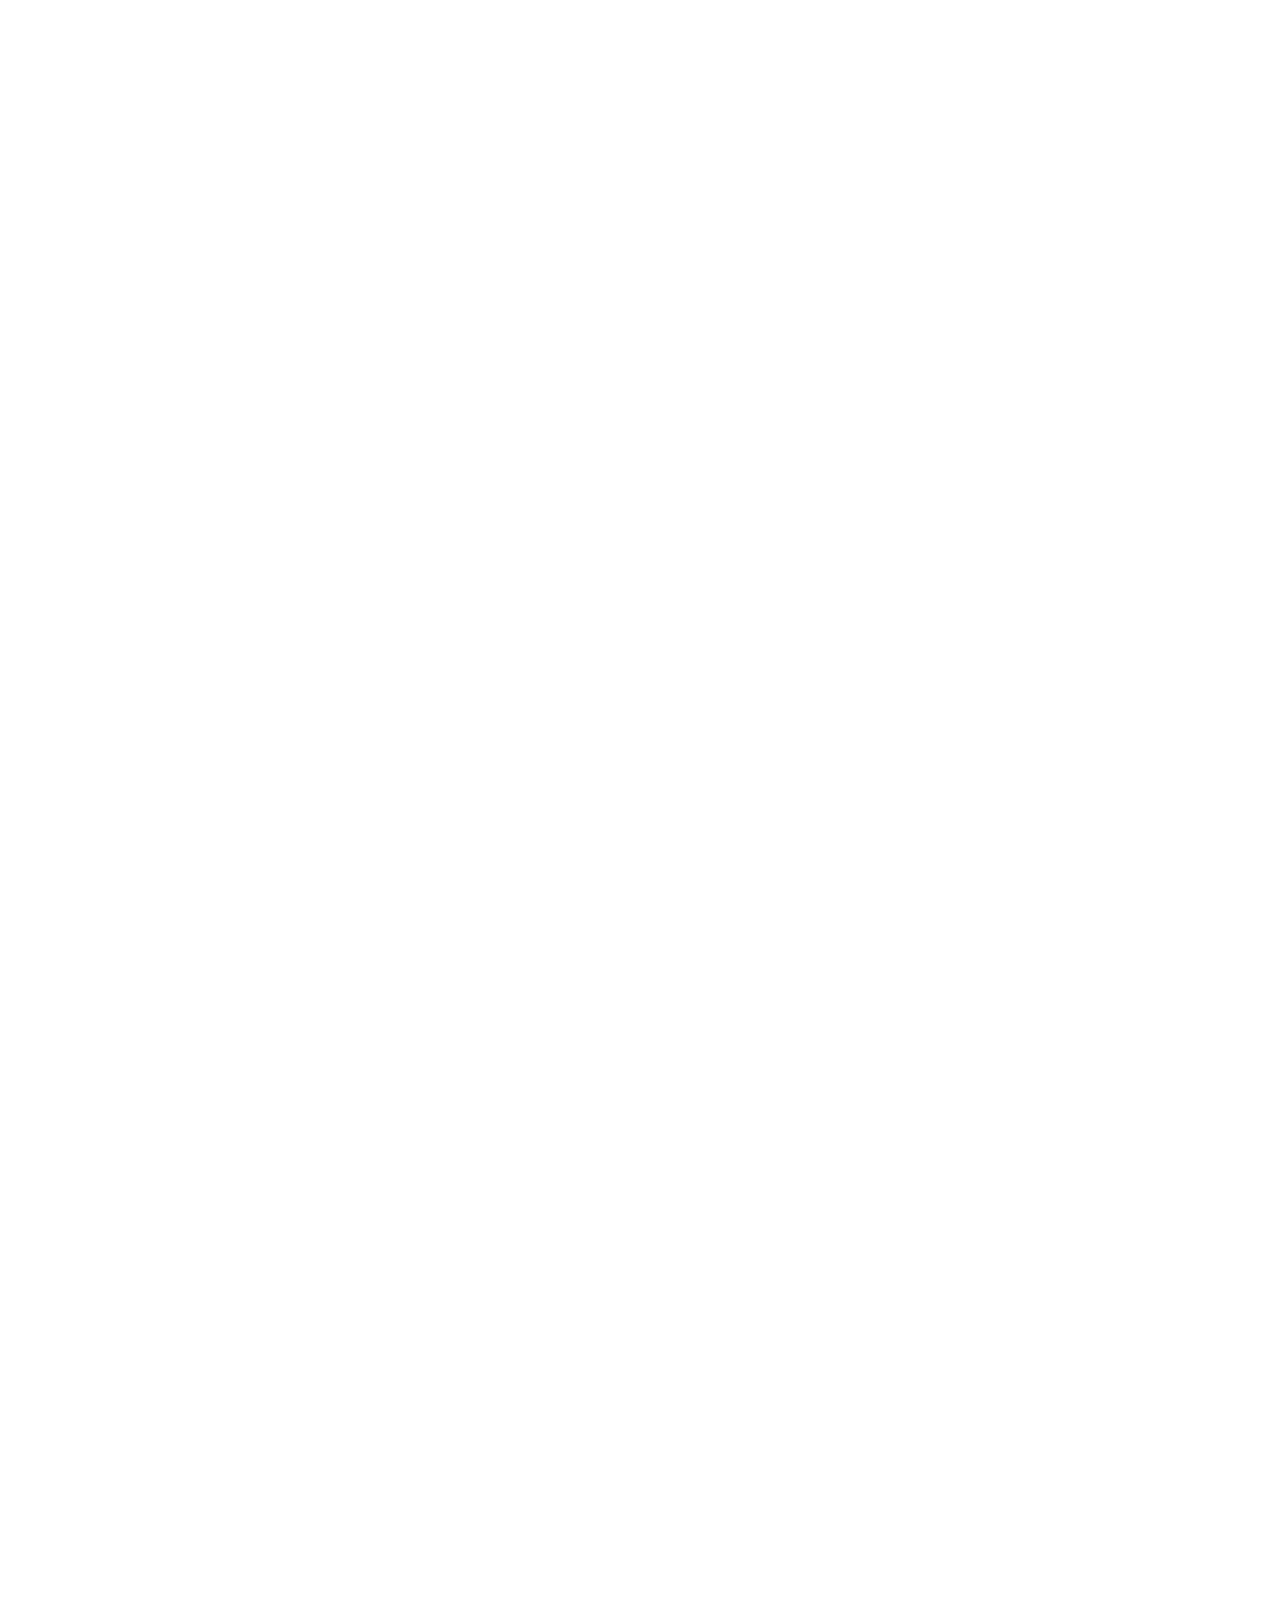
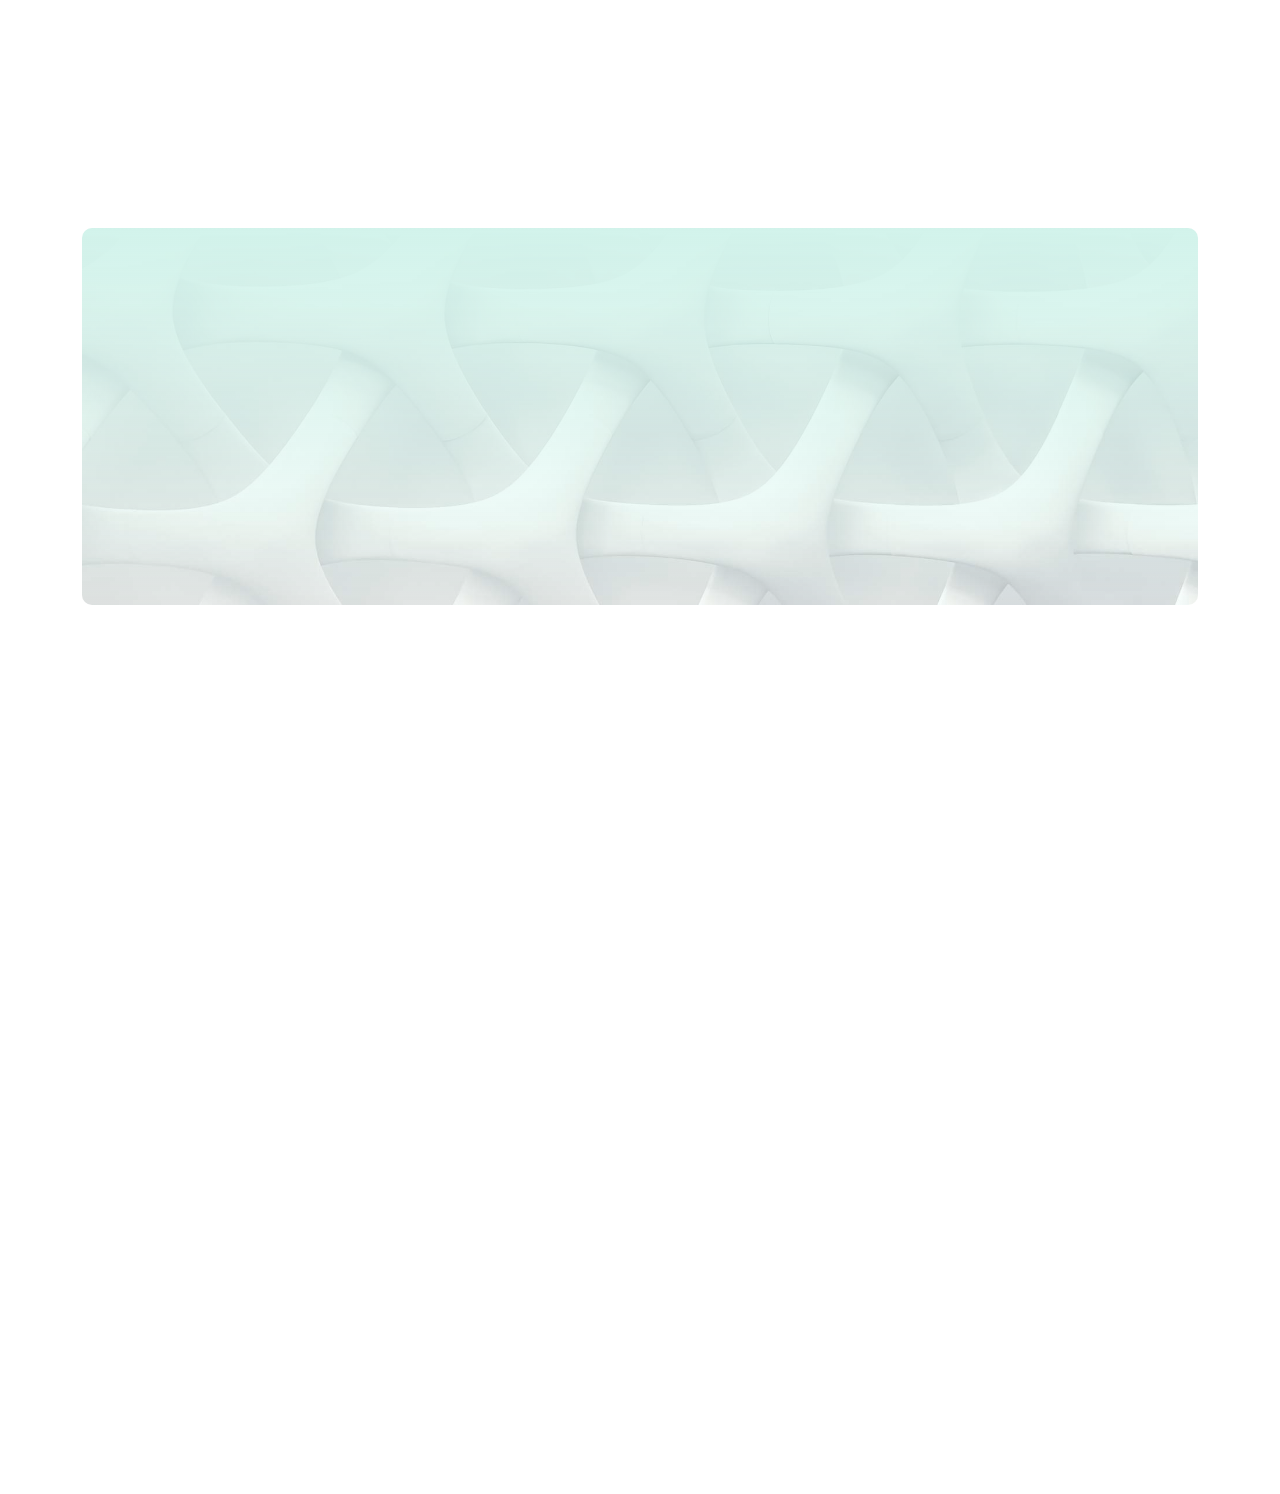
==== commit e4a444b4: "update index.html" ====
--- a/index.html
+++ b/index.html
@@ -740,7 +740,15 @@
                         </div>
                     </div>
                     <div class="row g-5">
-                                           <div class="text">Message me</div>
+                        <div class="col-lg-6 wow fadeIn" data-wow-delay=".3s">
+                            <div class="p-5 h-100 rounded contact-map">
+                                <iframe class="rounded w-100 h-100" src="https://www.google.com/maps/embed?pb=!1m18!1m12!1m3!1d3025.4710403339755!2d-73.82241512404069!3d40.685622471397615!2m3!1f0!2f0!3f0!3m2!1i1024!2i768!4f13.1!3m3!1m2!1s0x89c26749046ee14f%3A0xea672968476d962c!2s123rd%20St%2C%20Queens%2C%20NY%2C%20USA!5e0!3m2!1sen!2sbd!4v1686493221834!5m2!1sen!2sbd" style="border:0;" allowfullscreen="" loading="lazy" referrerpolicy="no-referrer-when-downgrade"></iframe>
+                            </div>
+                        </div>
+                        <div class="col-lg-6 wow fadeIn" data-wow-delay=".5s">
+                            <div class="p-5 rounded contact-form">
+                               
+                    <div class="text">Message me</div>
                     <form action="send.php" method = "POST">
                         <div class="fields">
                             <div class="field name">
@@ -758,12 +766,13 @@
                         </div>
                         <div class="button-area">
                             <button type="submit">Send message</button>
-                        </div>
-                    </form>
-                </div>
-            </div>
-        </div>
-   
+                                </div>
+                            </div>
+                        </div>
+                    </div>
+                </div>
+            </div> 
+        </div>
         <!-- Contact End -->
 
 
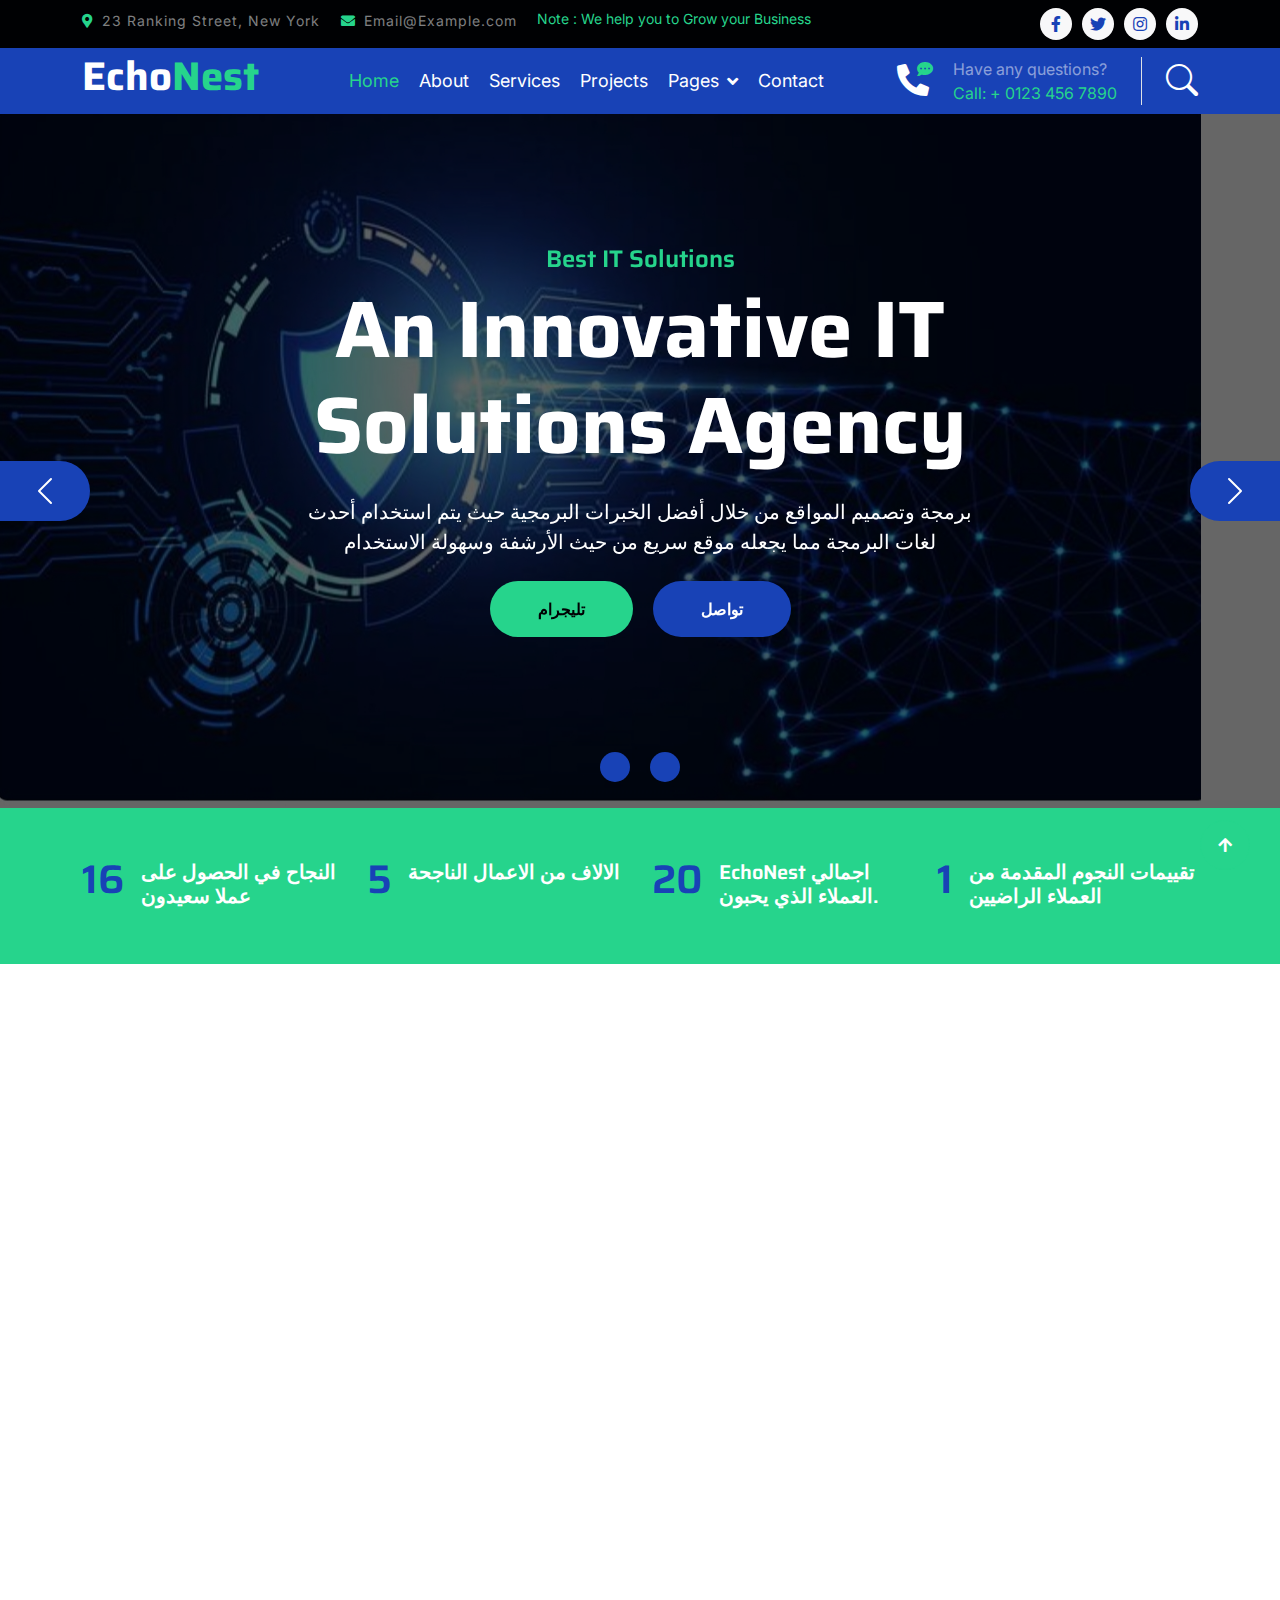
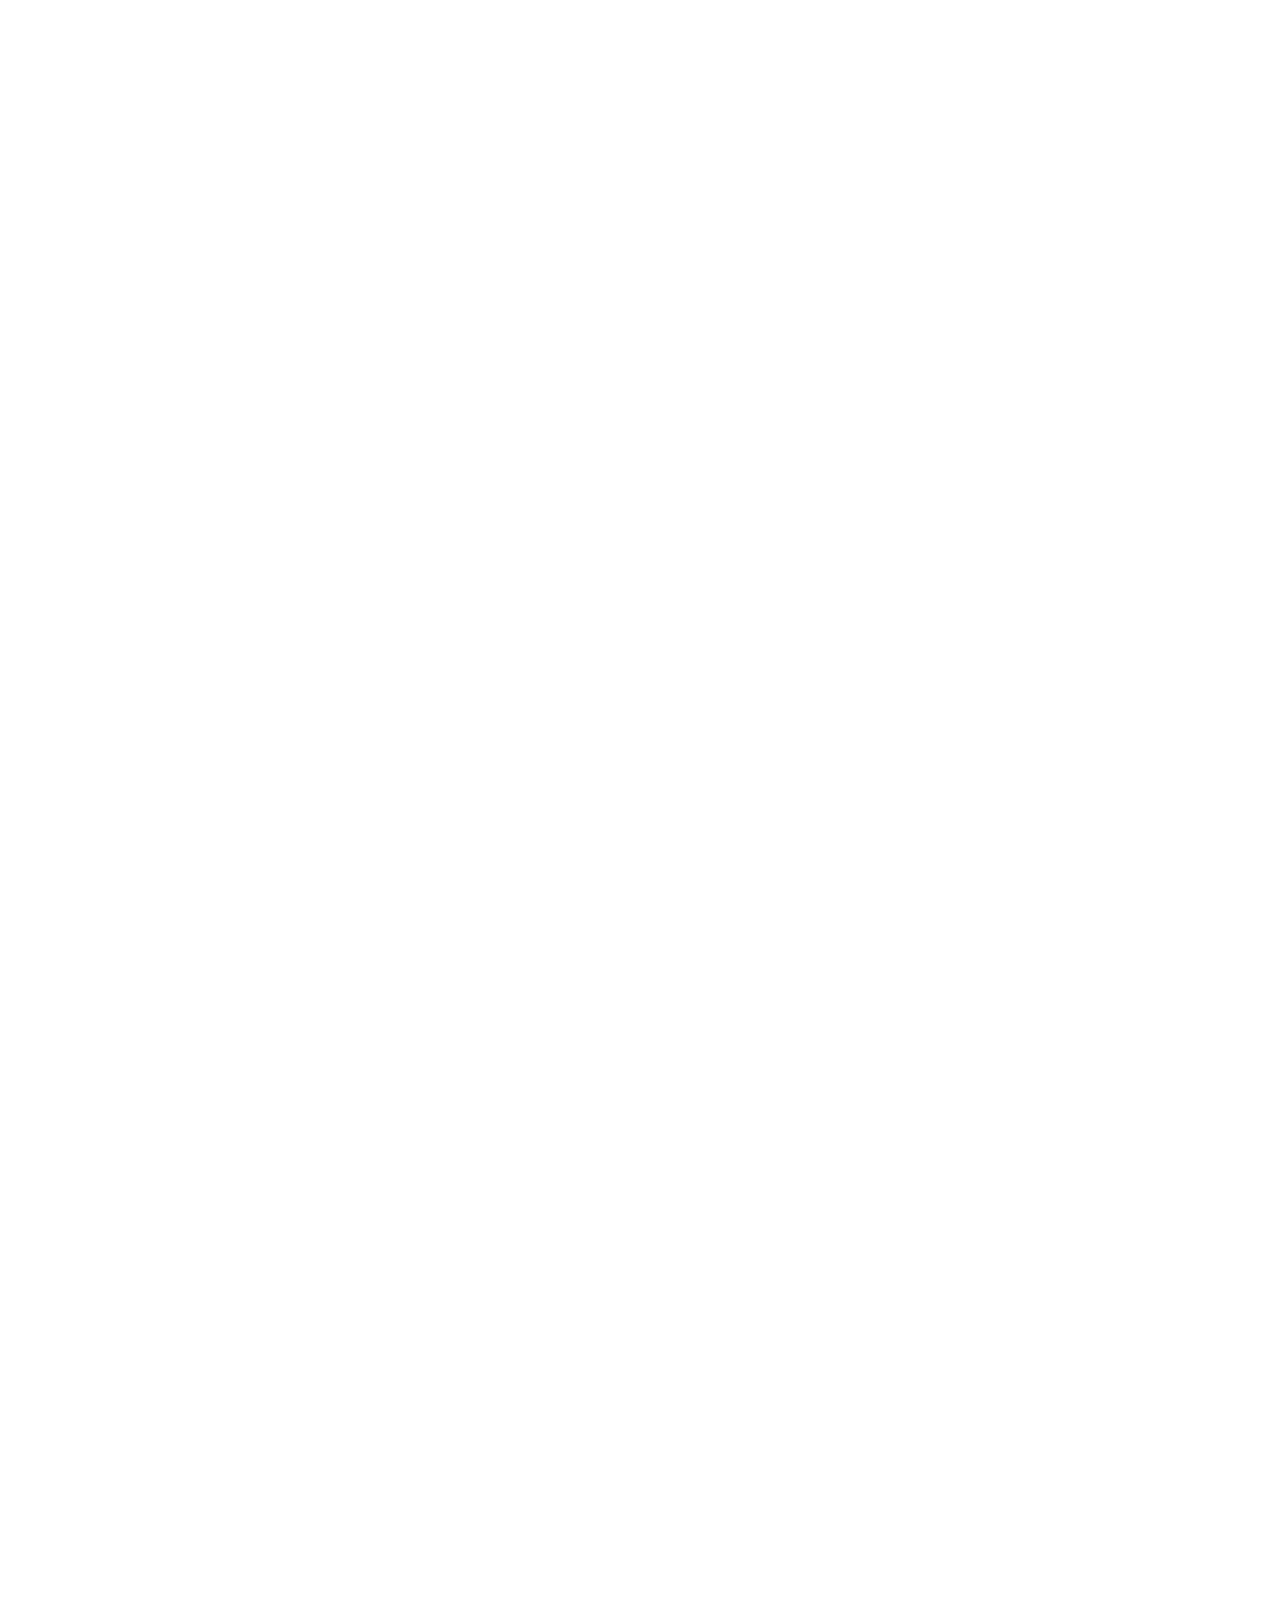
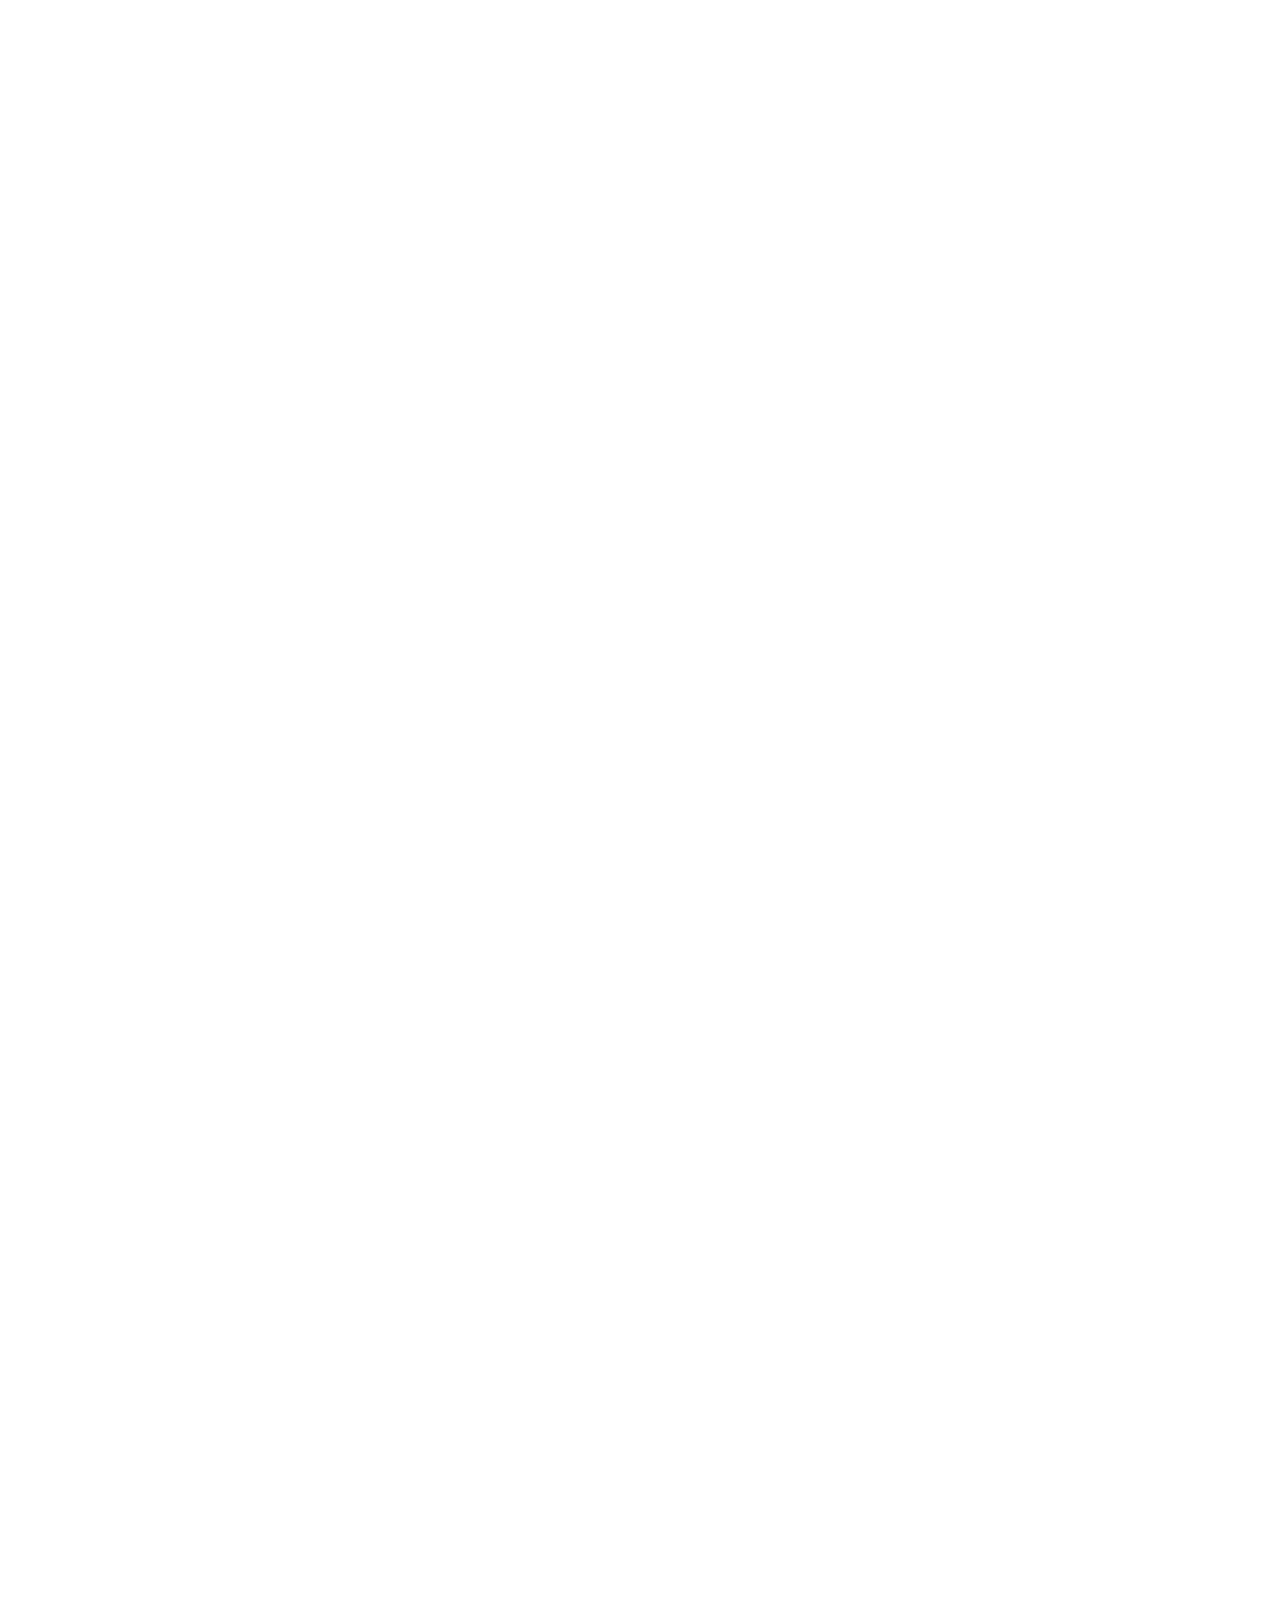
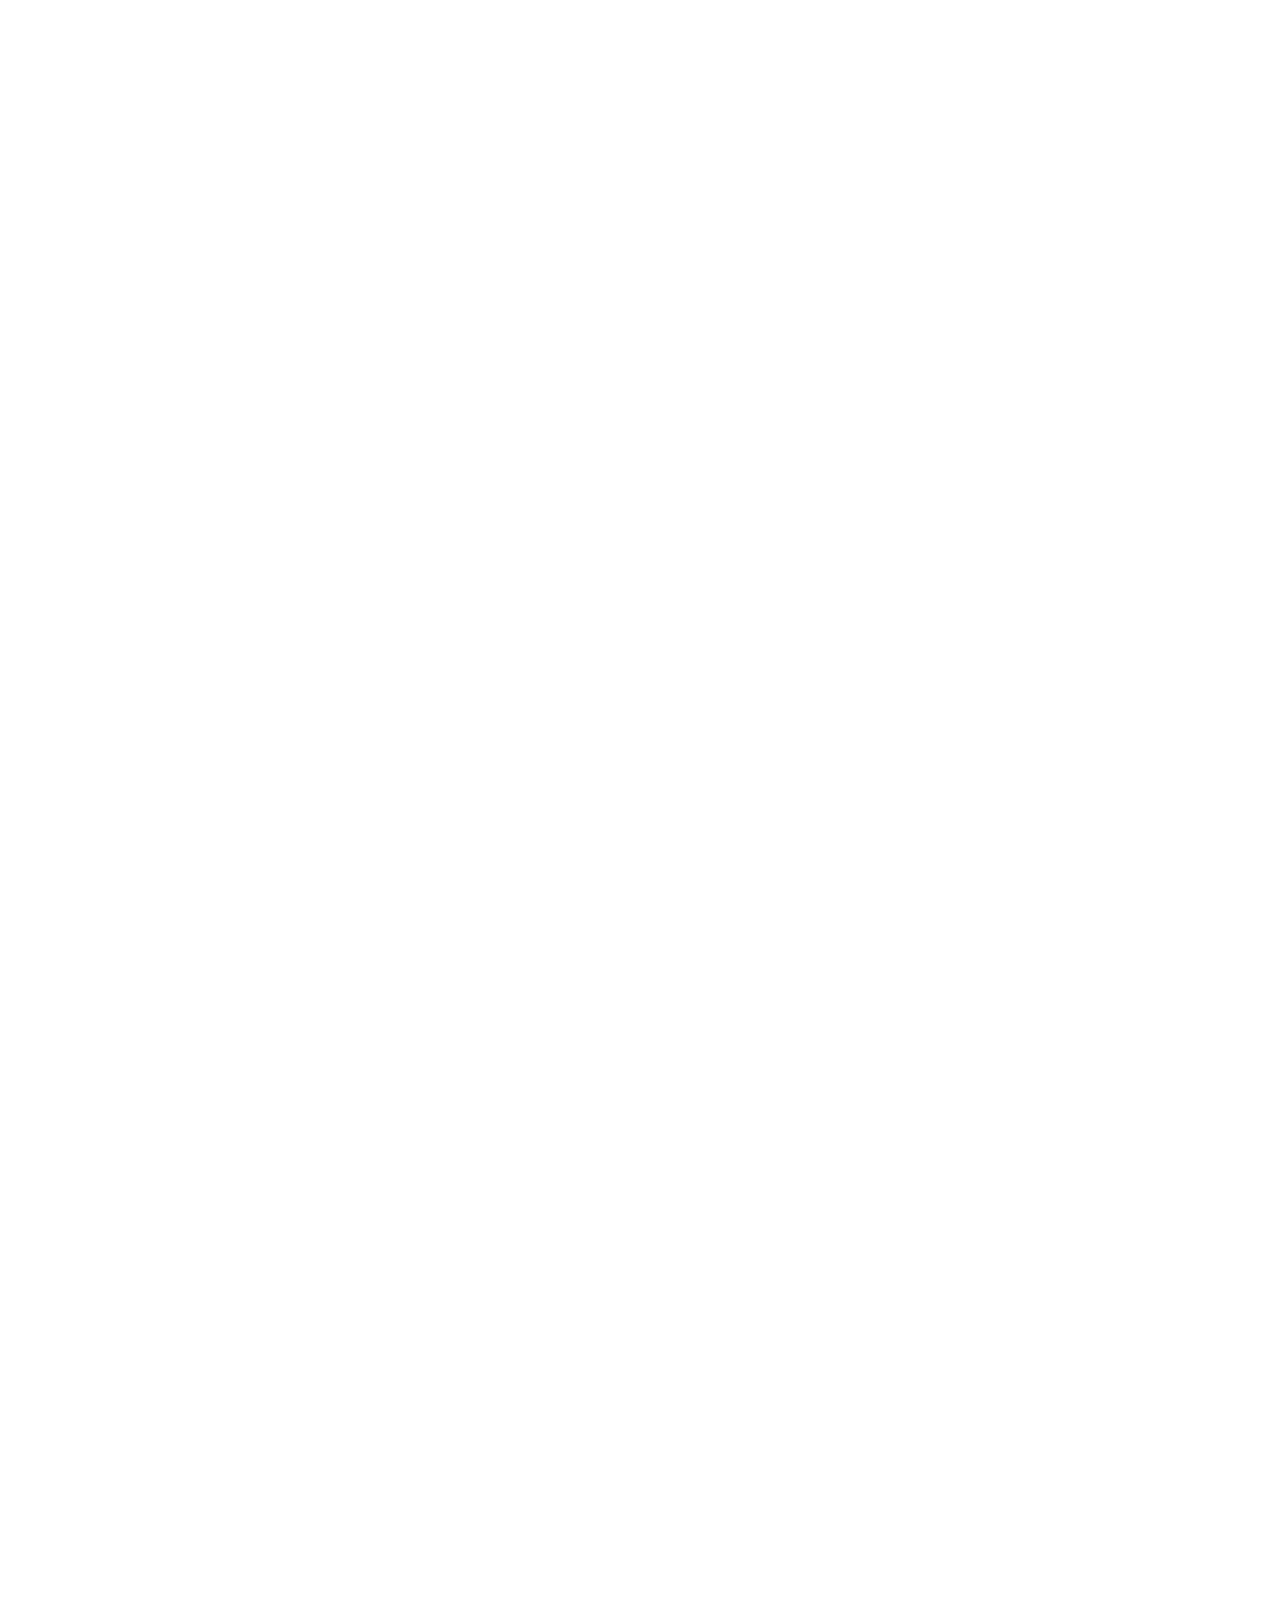
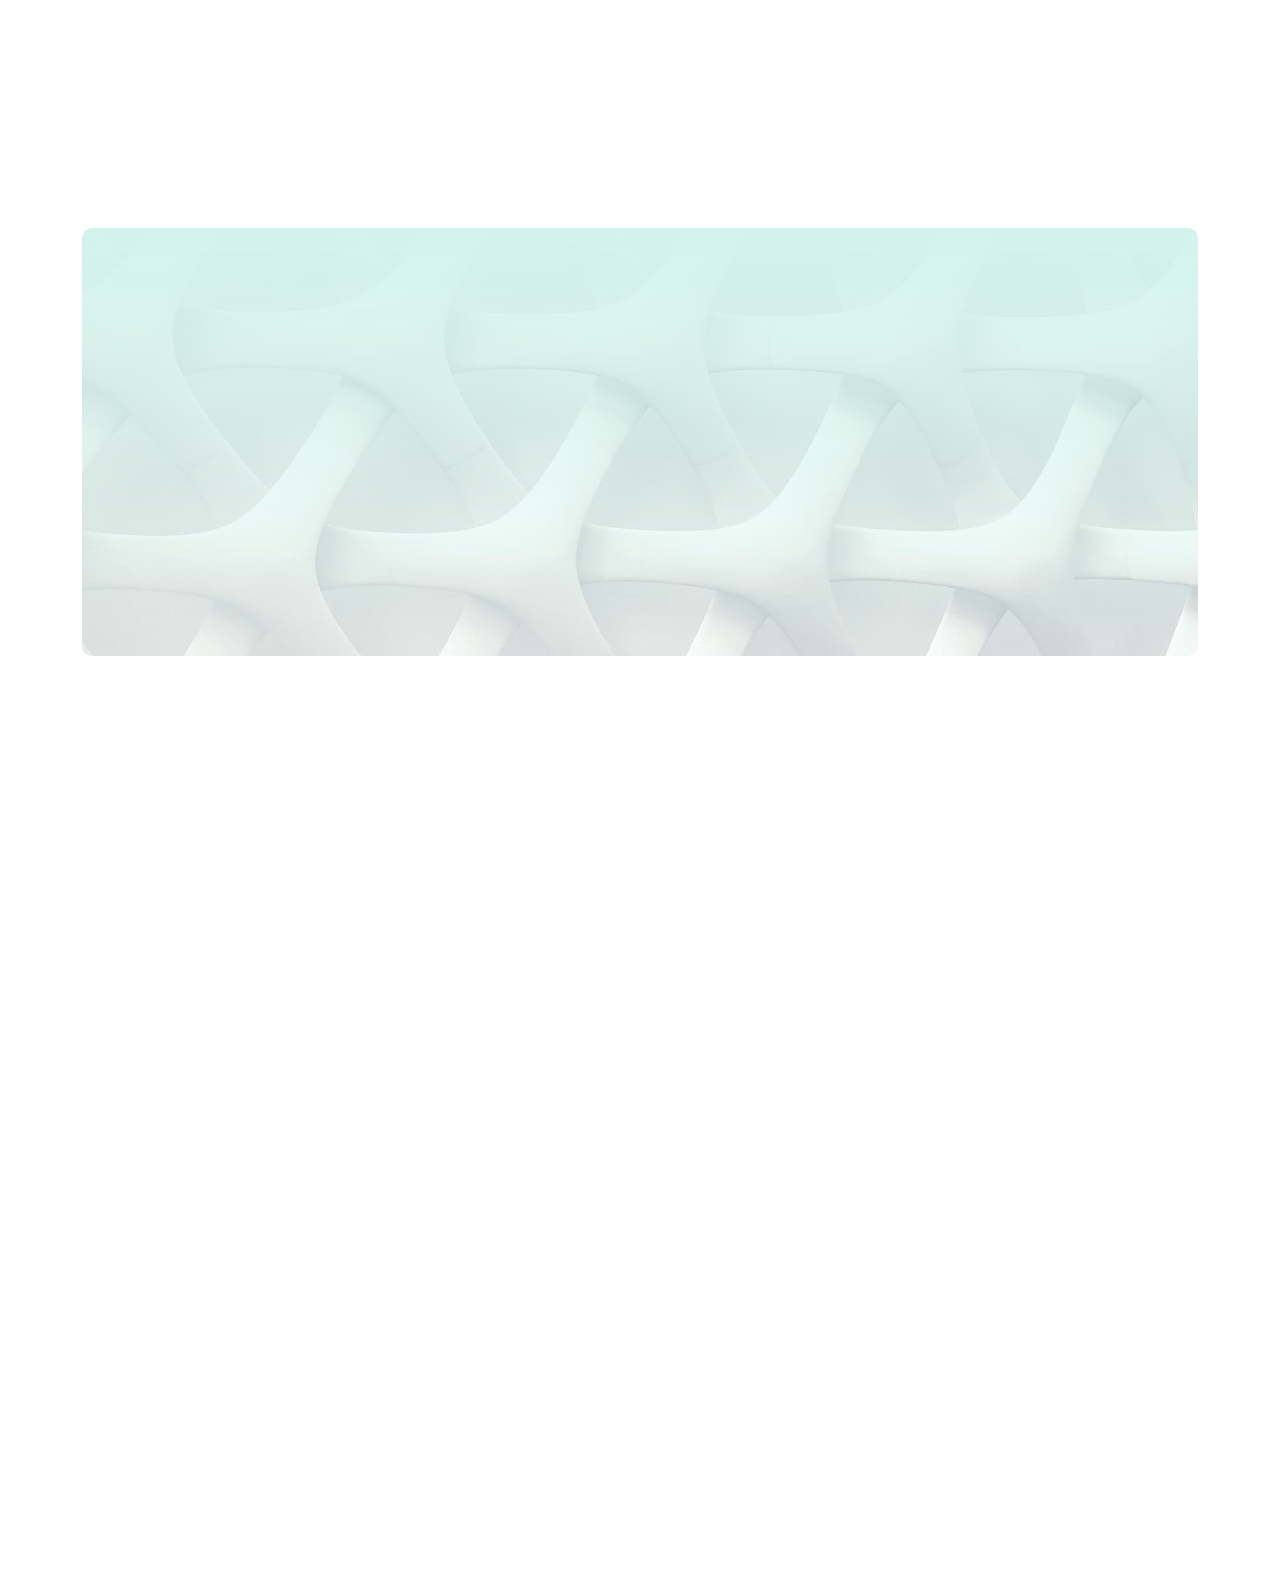
==== commit 1adf6e2e: "update index.html" ====
--- a/index.html
+++ b/index.html
@@ -747,25 +747,21 @@
                         </div>
                         <div class="col-lg-6 wow fadeIn" data-wow-delay=".5s">
                             <div class="p-5 rounded contact-form">
-                               
-                    <div class="text">Message me</div>
-                    <form action="send.php" method = "POST">
-                        <div class="fields">
-                            <div class="field name">
-                                <input type="text" placeholder="Name" id="name" required>
-                            </div>
-                            <div class="field email">
-                                <input type="email" placeholder="Email" id="email" required>
-                            </div>
-                        </div>
-                        <div class="field">
-                            <input type="text" placeholder="Subject" id="subject" required>
-                        </div>
-                        <div class="field textarea">
-                            <textarea cols="30" rows="10" placeholder="Message.." id="message" required></textarea>
-                        </div>
-                        <div class="button-area">
-                            <button type="submit">Send message</button>
+                                <div class="mb-4">
+                                    <input type="text" class="form-control border-0 py-3" placeholder="Your Name">
+                                </div>
+                                <div class="mb-4">
+                                    <input type="email" class="form-control border-0 py-3" placeholder="Your Email">
+                                </div>
+                                <div class="mb-4">
+                                    <input type="text" class="form-control border-0 py-3" placeholder="Project">
+                                </div>
+                                <div class="mb-4">
+                                    <textarea class="w-100 form-control border-0 py-3" rows="6" cols="10" placeholder="Message"></textarea>
+                                    <form action="send.php" method = "POST">
+                                </div>
+                                <div class="text-start">
+                                    <button class="btn bg-primary text-white py-3 px-5" type="button">Send Message</button>
                                 </div>
                             </div>
                         </div>
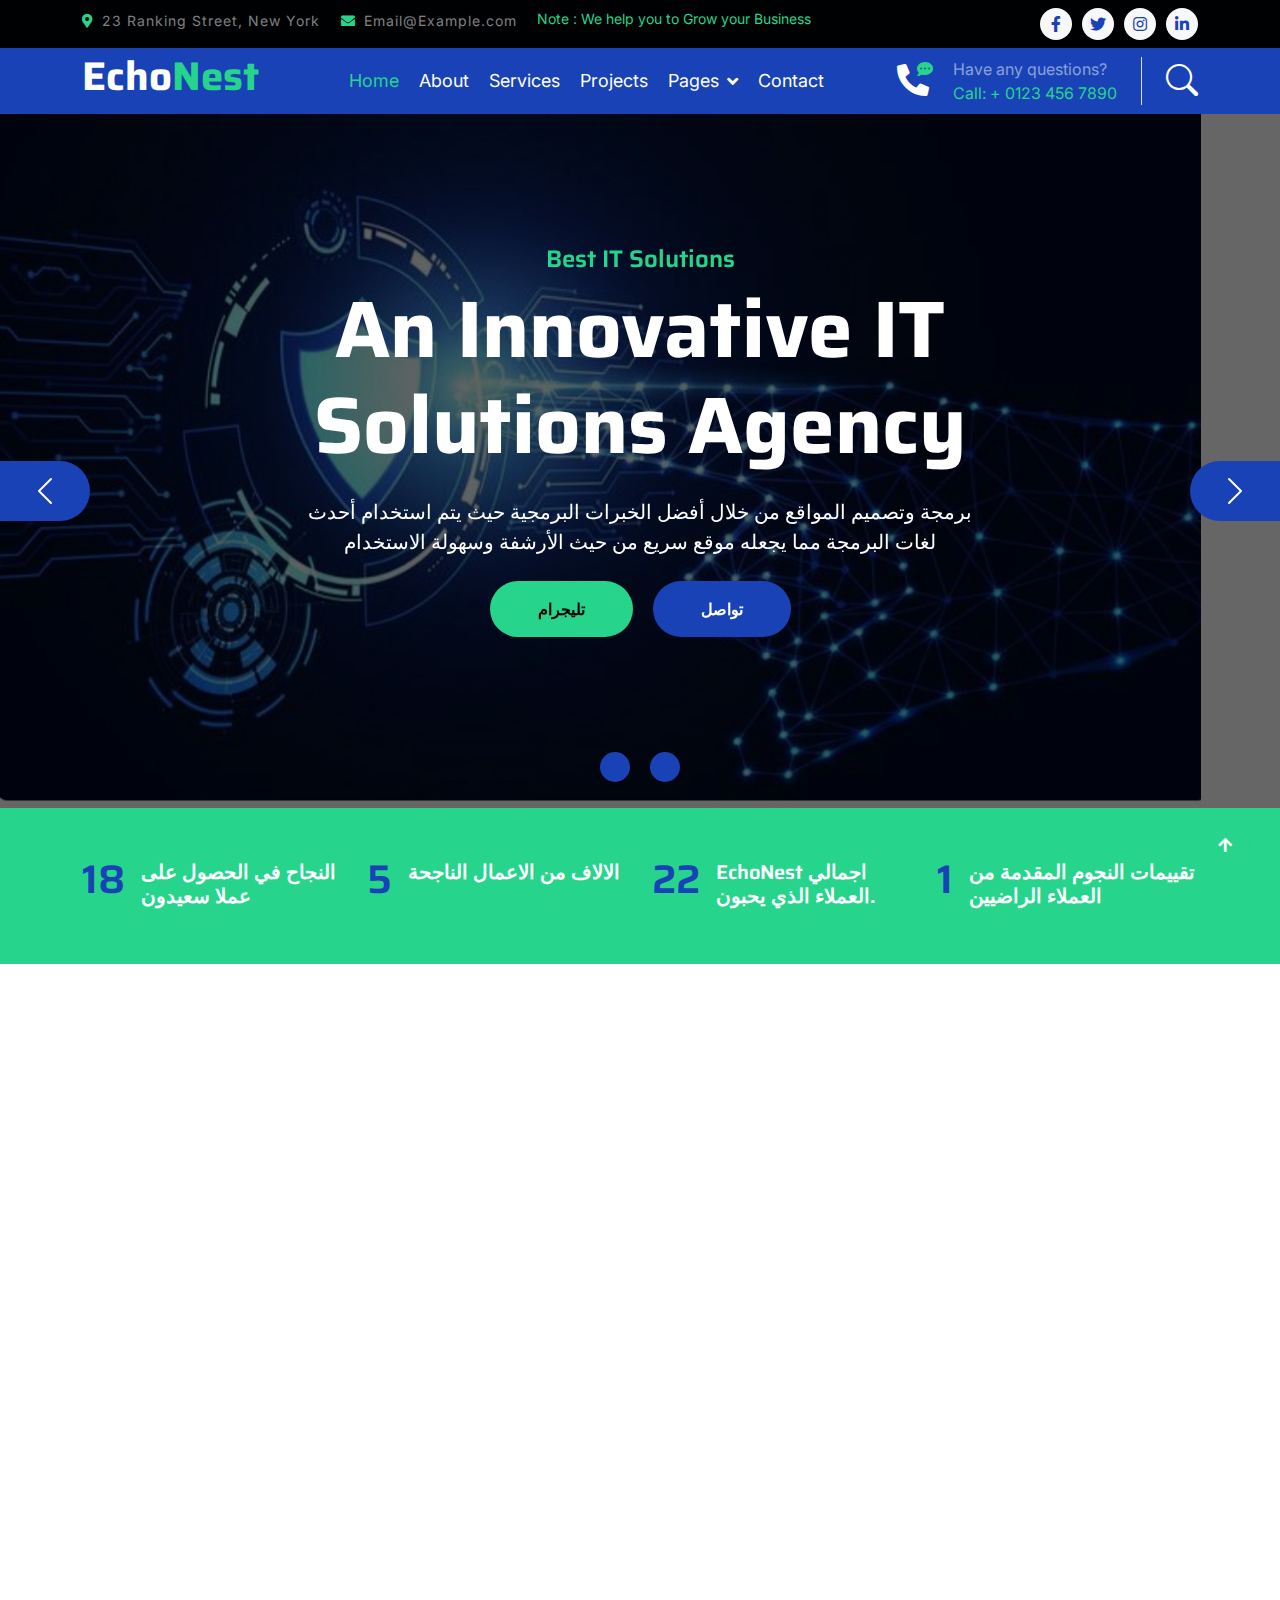
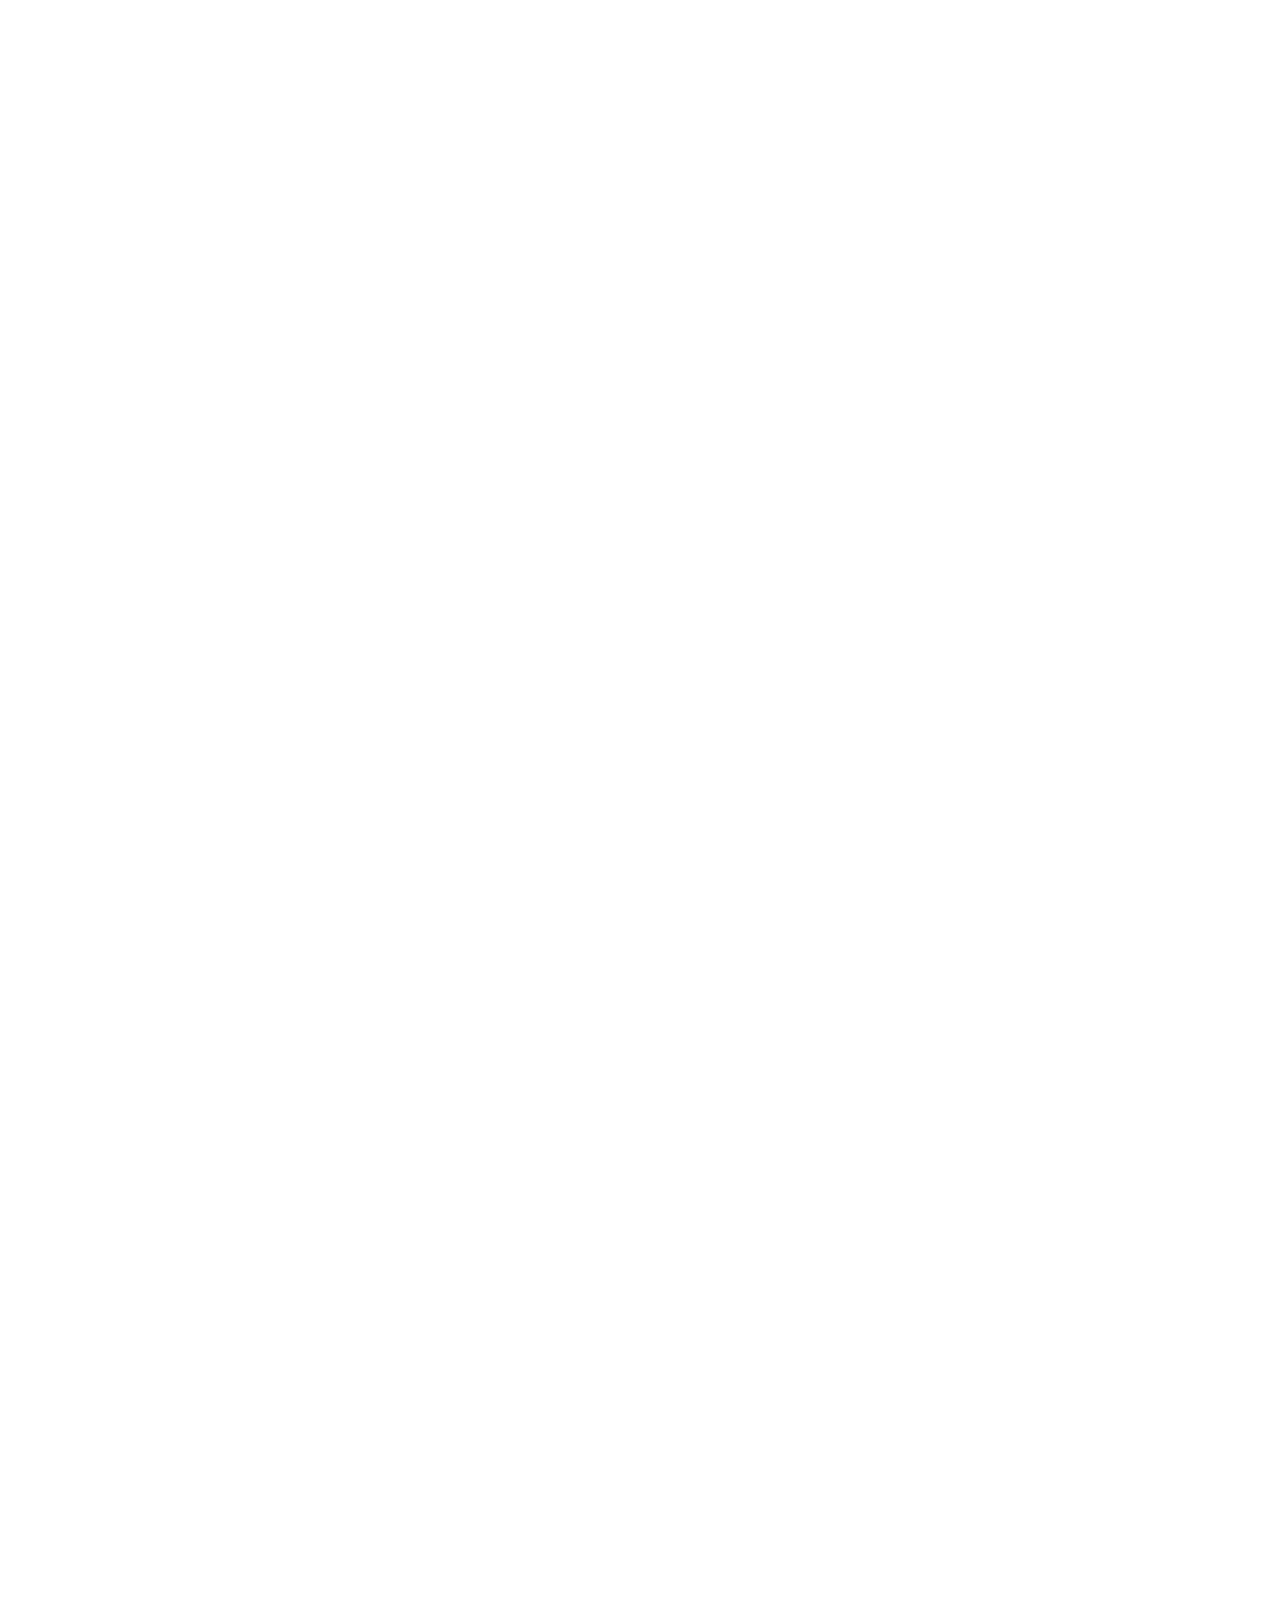
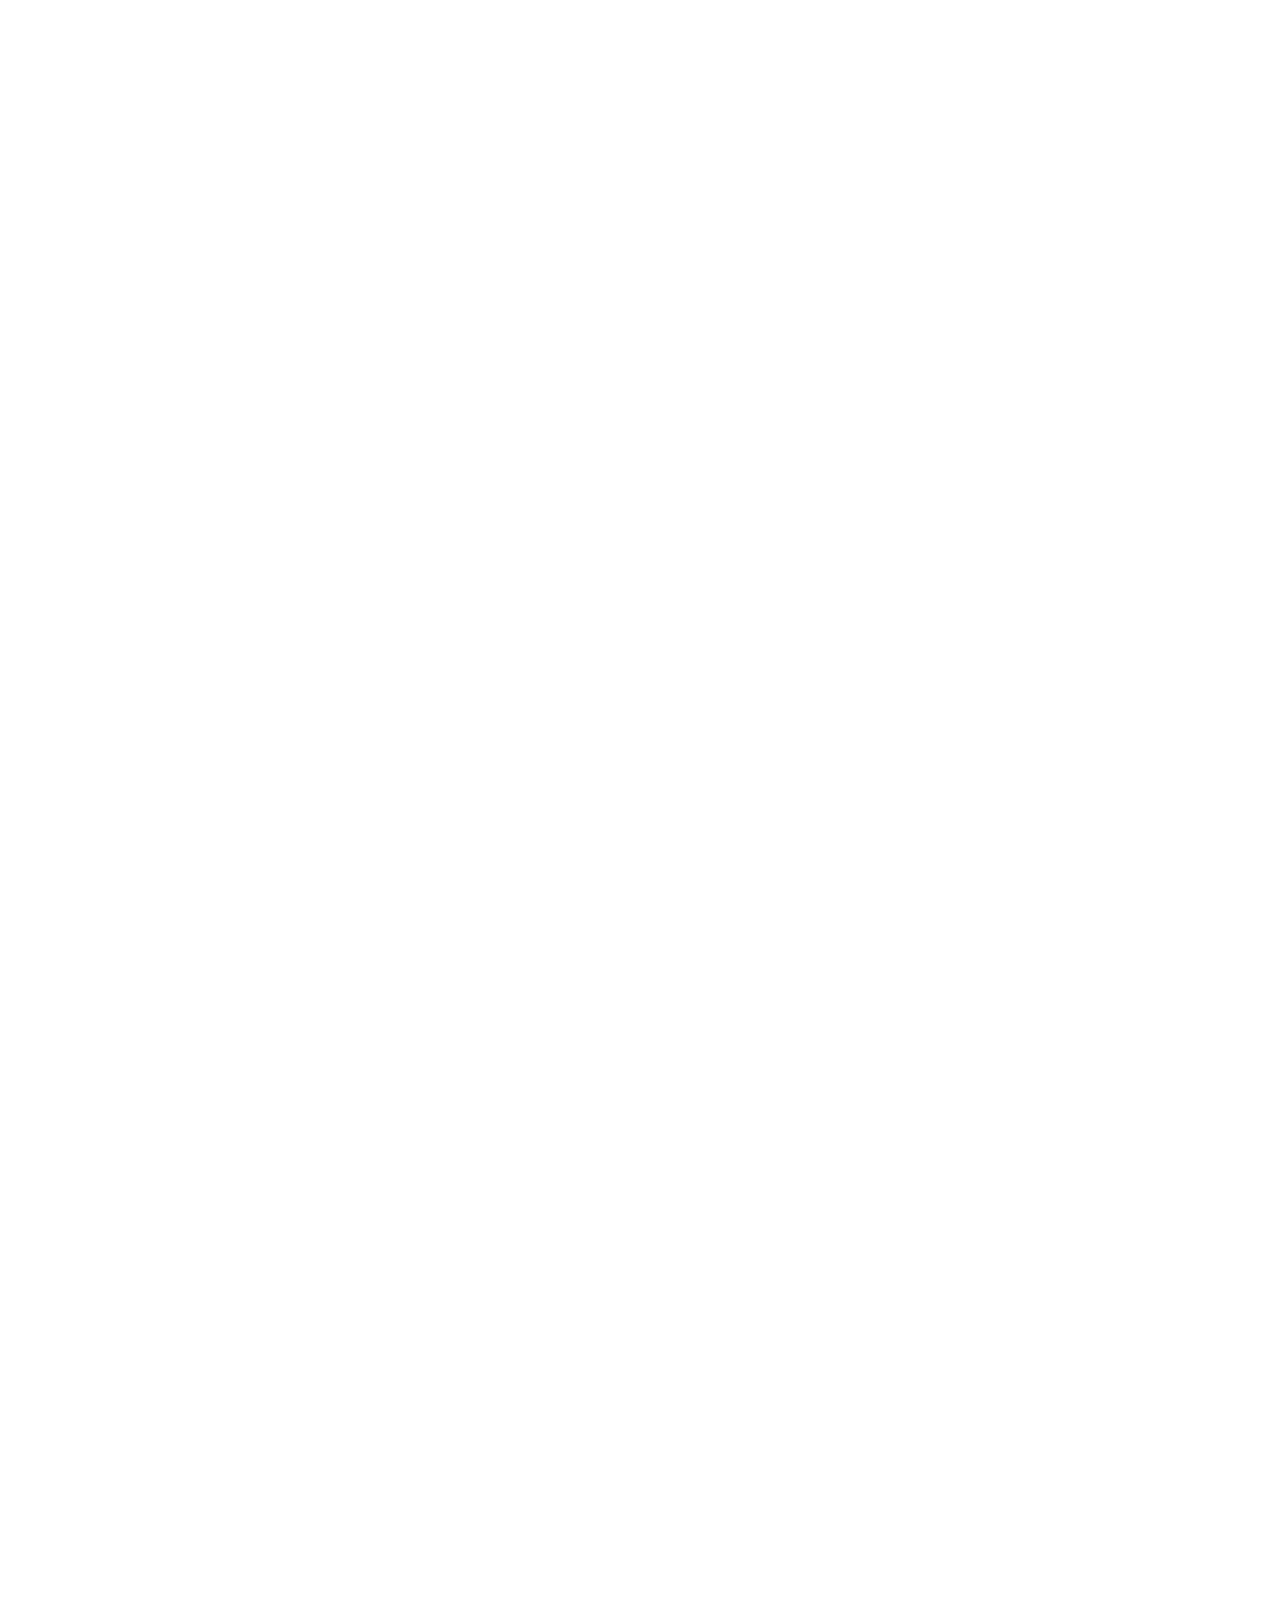
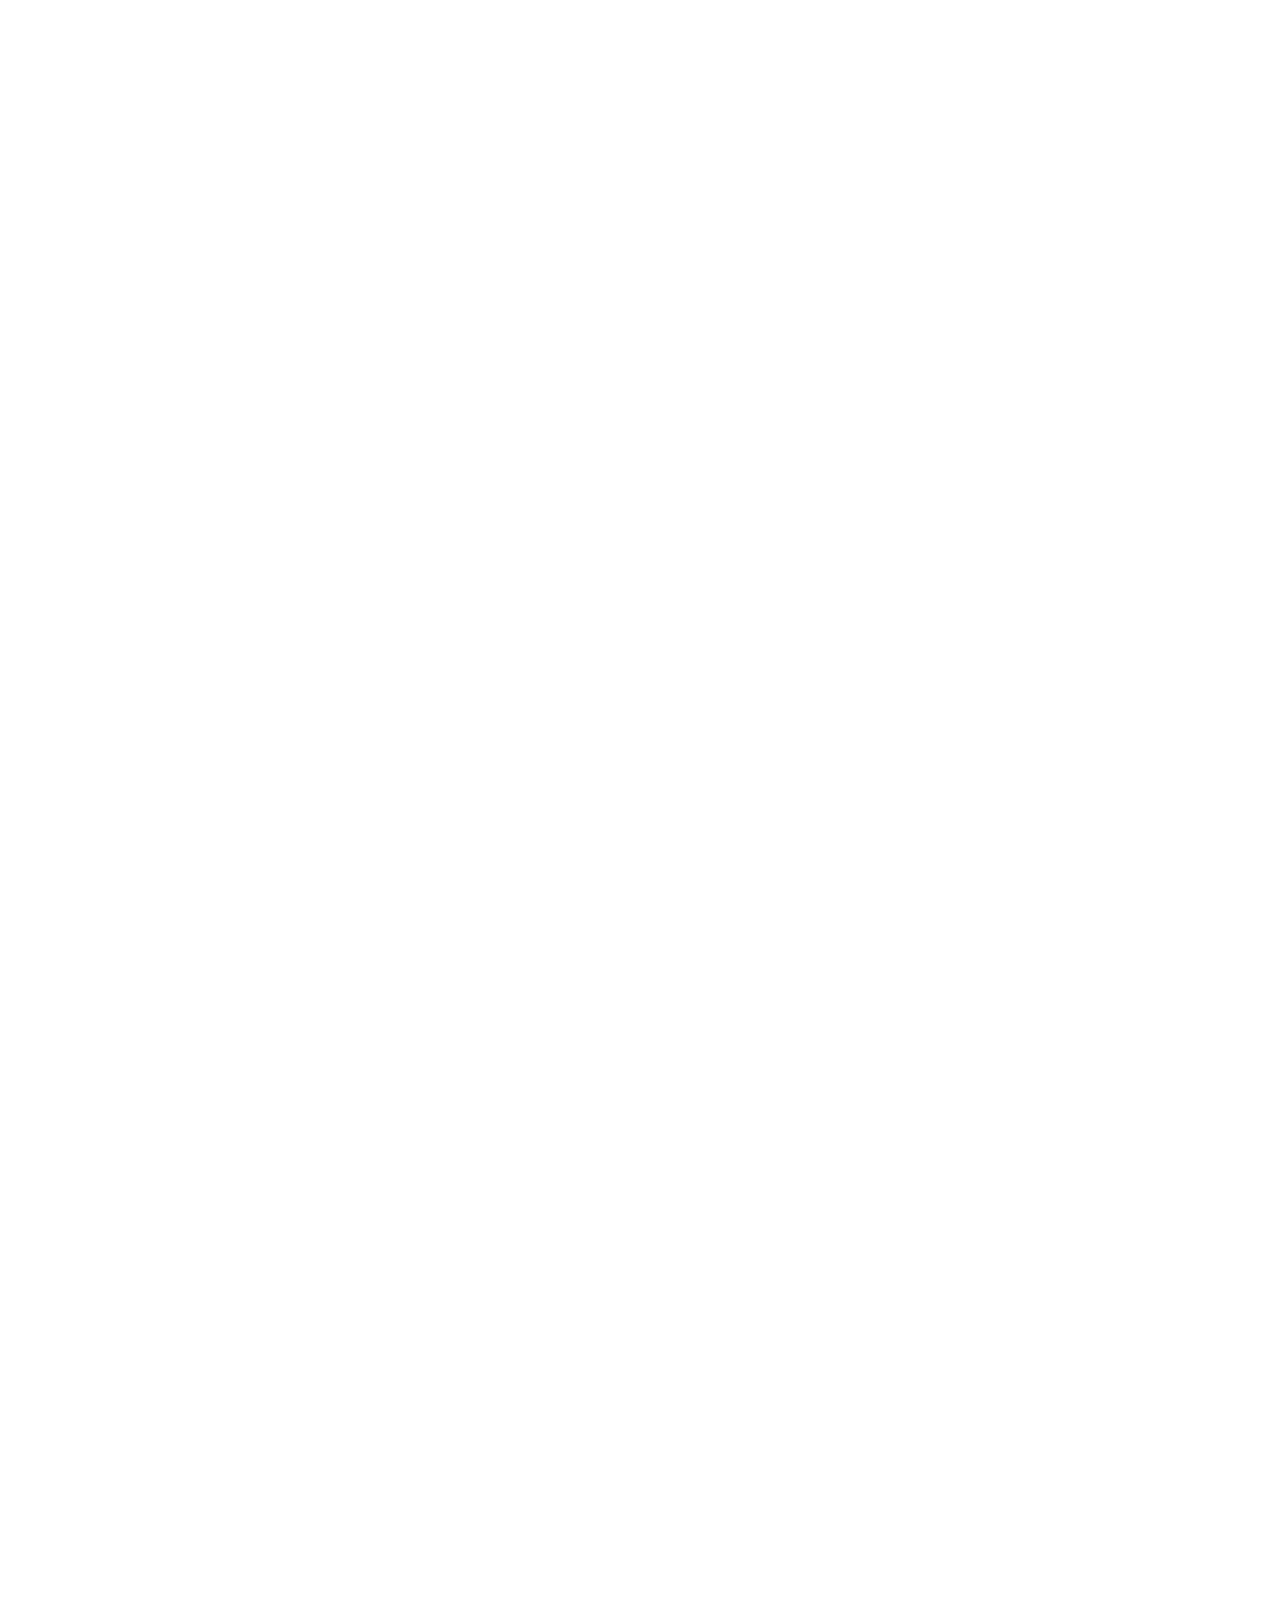
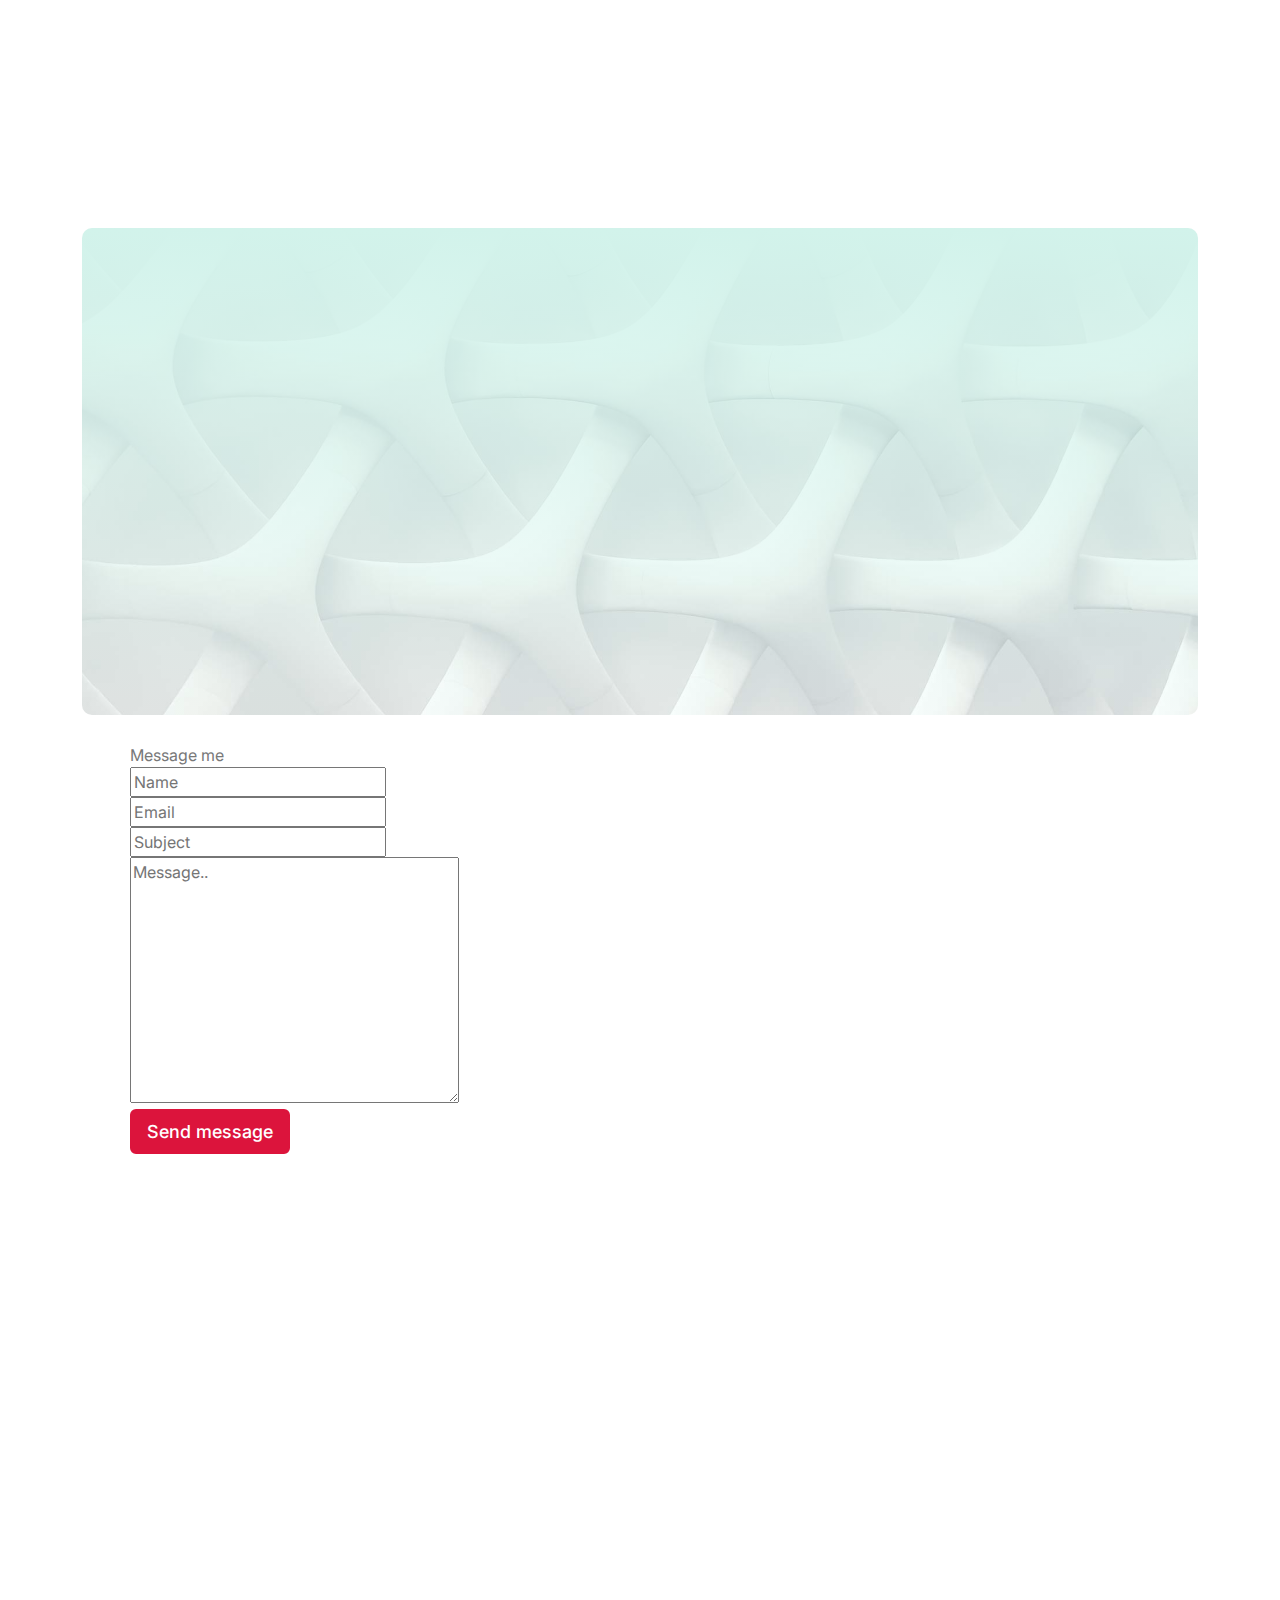
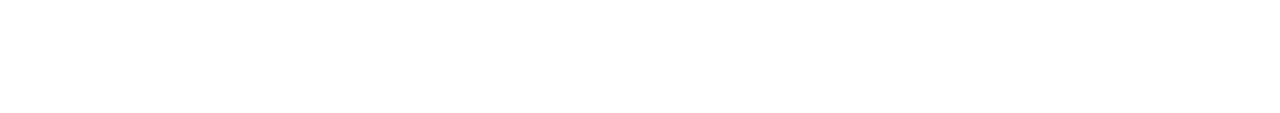
==== commit d8634737: "update index.html" ====
--- a/index.html
+++ b/index.html
@@ -745,30 +745,32 @@
                                 <iframe class="rounded w-100 h-100" src="https://www.google.com/maps/embed?pb=!1m18!1m12!1m3!1d3025.4710403339755!2d-73.82241512404069!3d40.685622471397615!2m3!1f0!2f0!3f0!3m2!1i1024!2i768!4f13.1!3m3!1m2!1s0x89c26749046ee14f%3A0xea672968476d962c!2s123rd%20St%2C%20Queens%2C%20NY%2C%20USA!5e0!3m2!1sen!2sbd!4v1686493221834!5m2!1sen!2sbd" style="border:0;" allowfullscreen="" loading="lazy" referrerpolicy="no-referrer-when-downgrade"></iframe>
                             </div>
                         </div>
-                        <div class="col-lg-6 wow fadeIn" data-wow-delay=".5s">
-                            <div class="p-5 rounded contact-form">
-                                <div class="mb-4">
-                                    <input type="text" class="form-control border-0 py-3" placeholder="Your Name">
-                                </div>
-                                <div class="mb-4">
-                                    <input type="email" class="form-control border-0 py-3" placeholder="Your Email">
-                                </div>
-                                <div class="mb-4">
-                                    <input type="text" class="form-control border-0 py-3" placeholder="Project">
-                                </div>
-                                <div class="mb-4">
-                                    <textarea class="w-100 form-control border-0 py-3" rows="6" cols="10" placeholder="Message"></textarea>
-                                    <form action="send.php" method = "POST">
-                                </div>
-                                <div class="text-start">
-                                    <button class="btn bg-primary text-white py-3 px-5" type="button">Send Message</button>
-                                </div>
-                            </div>
-                        </div>
-                    </div>
-                </div>
-            </div> 
-        </div>
+<div class="column right">
+                    <div class="text">Message me</div>
+                    <form action="send.php" method = "POST">
+                        <div class="fields">
+                            <div class="field name">
+                                <input type="text" placeholder="Name" id="name" required>
+                            </div>
+                            <div class="field email">
+                                <input type="email" placeholder="Email" id="email" required>
+                            </div>
+                        </div>
+                        <div class="field">
+                            <input type="text" placeholder="Subject" id="subject" required>
+                        </div>
+                        <div class="field textarea">
+                            <textarea cols="30" rows="10" placeholder="Message.." id="message" required></textarea>
+                        </div>
+                        <div class="button-area">
+                            <button type="submit">Send message</button>
+                        </div>
+                    </form>
+                </div>
+            </div>
+        </div>
+    </section>
+
         <!-- Contact End -->
 
 
--- a/css/style.css
+++ b/css/style.css
@@ -663,4 +663,63 @@
     border: 0;
 }
 
-/*** Footer End ***/+/*** Footer End ***/
+.contact .right form .fields{
+    display: flex;
+}
+.contact .right form .field,
+.contact .right form .fields .field{
+    height: 45px;
+    width: 100%;
+    margin-bottom: 15px;
+}
+.contact .right form .textarea{
+    height: 80px;
+    width: 100%;
+}
+.contact .right form .name{
+    margin-right: 10px;
+}
+.contact .right form .field input,
+.contact .right form .textarea textarea{
+    height: 100%;
+    width: 100%;
+    border: 1px solid lightgrey;
+    border-radius: 6px;
+    outline: none;
+    padding: 0 15px;
+    font-size: 17px;
+    font-family: 'Poppins', sans-serif;
+    transition: all 0.3s ease;
+}
+.contact .right form .field input:focus,
+.contact .right form .textarea textarea:focus{
+    border-color: #b3b3b3;
+}
+.contact .right form .textarea textarea{
+  padding-top: 10px;
+  resize: none;
+}
+.contact .right form .button-area{
+  display: flex;
+  align-items: center;
+}
+.right form .button-area button{
+  color: #fff;
+  display: block;
+  width: 160px!important;
+  height: 45px;
+  outline: none;
+  font-size: 18px;
+  font-weight: 500;
+  border-radius: 6px;
+  cursor: pointer;
+  flex-wrap: nowrap;
+  background: crimson;
+  border: 2px solid crimson;
+  transition: all 0.3s ease;
+}
+.right form .button-area button:hover{
+  color: crimson;
+  background: none;
+}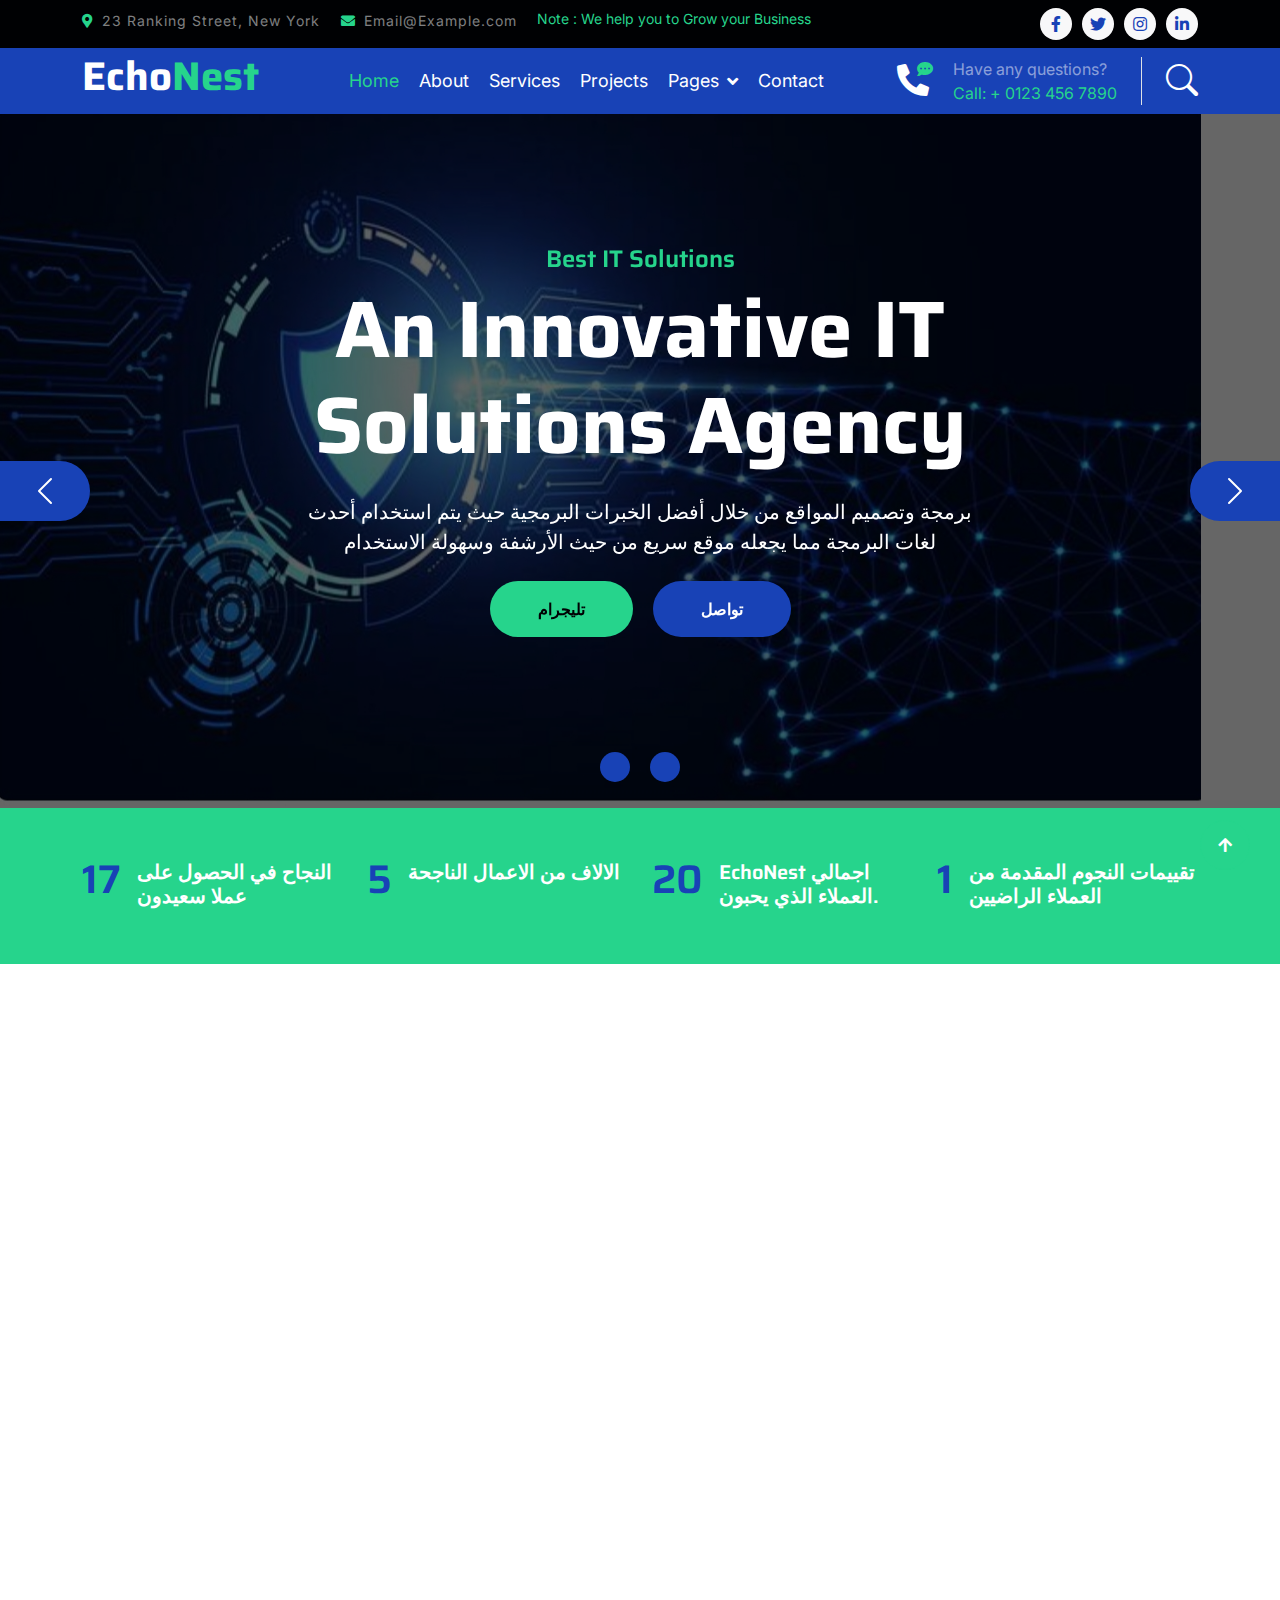
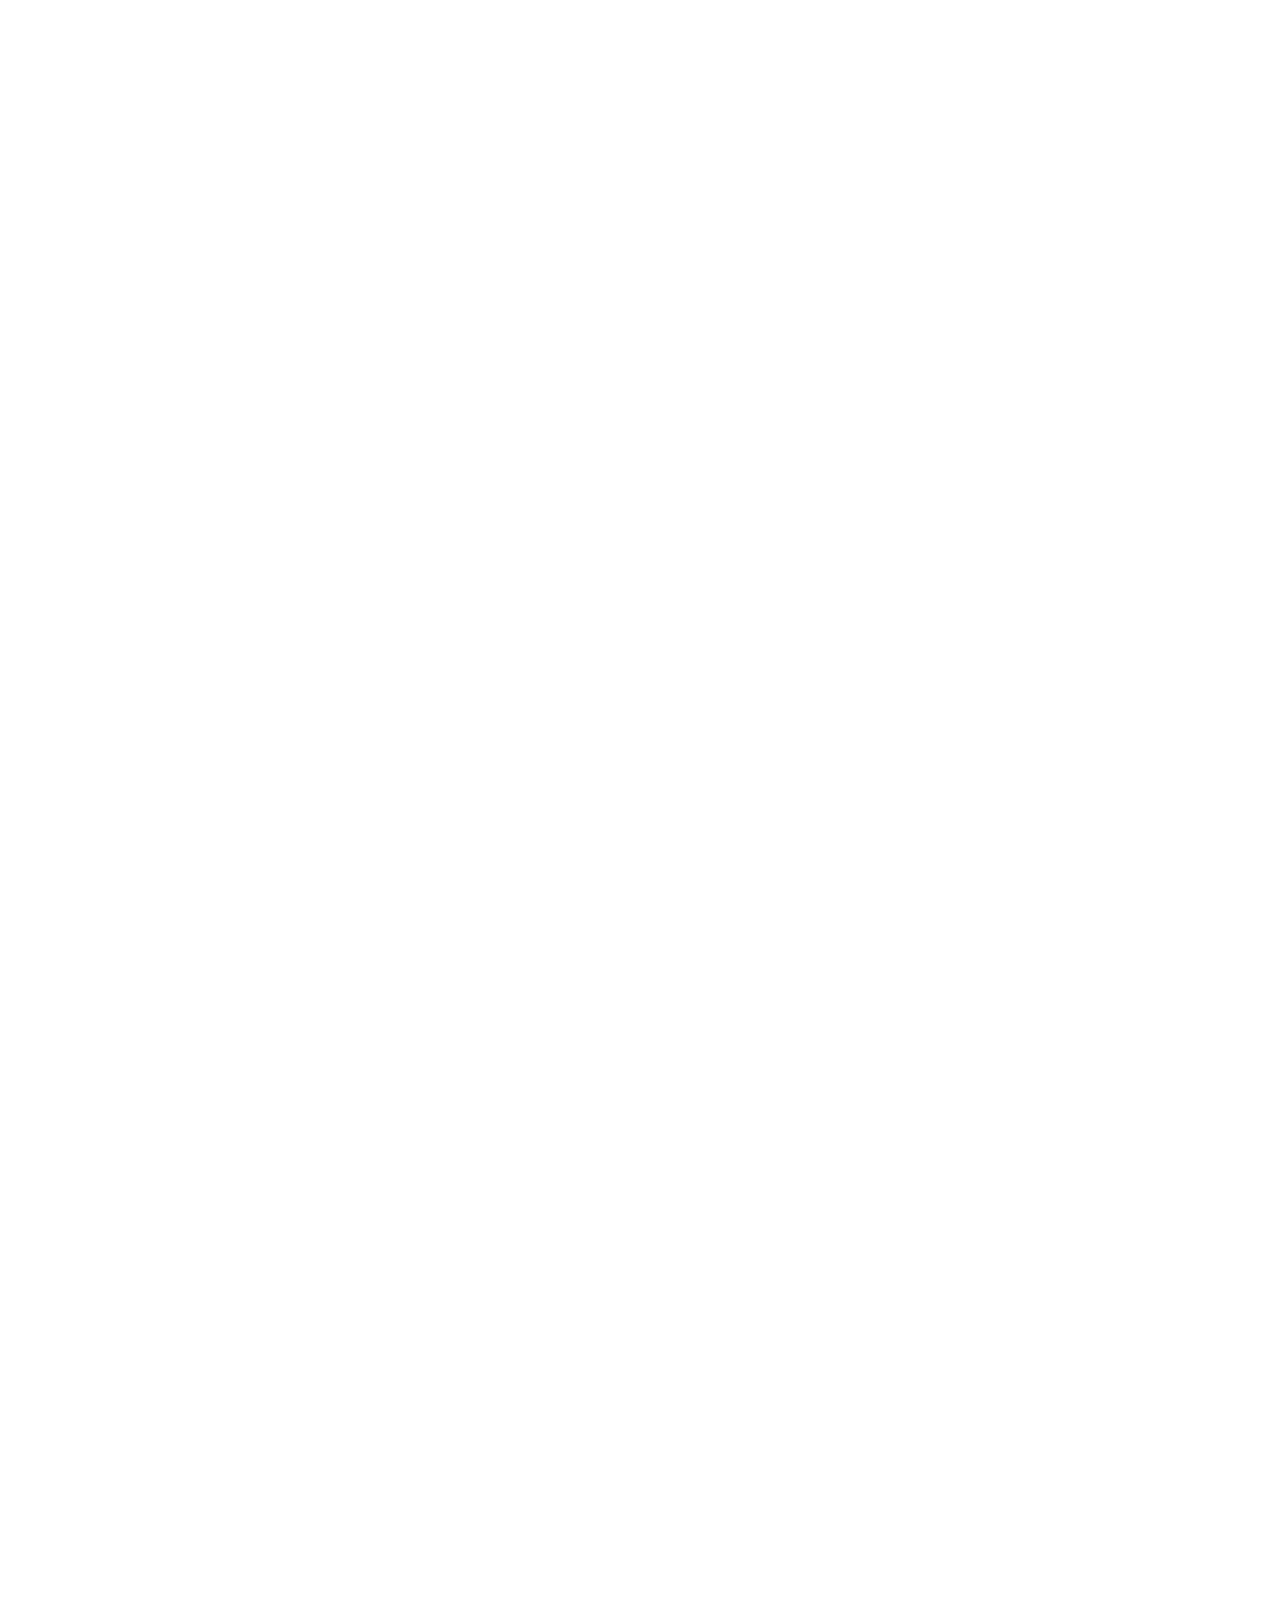
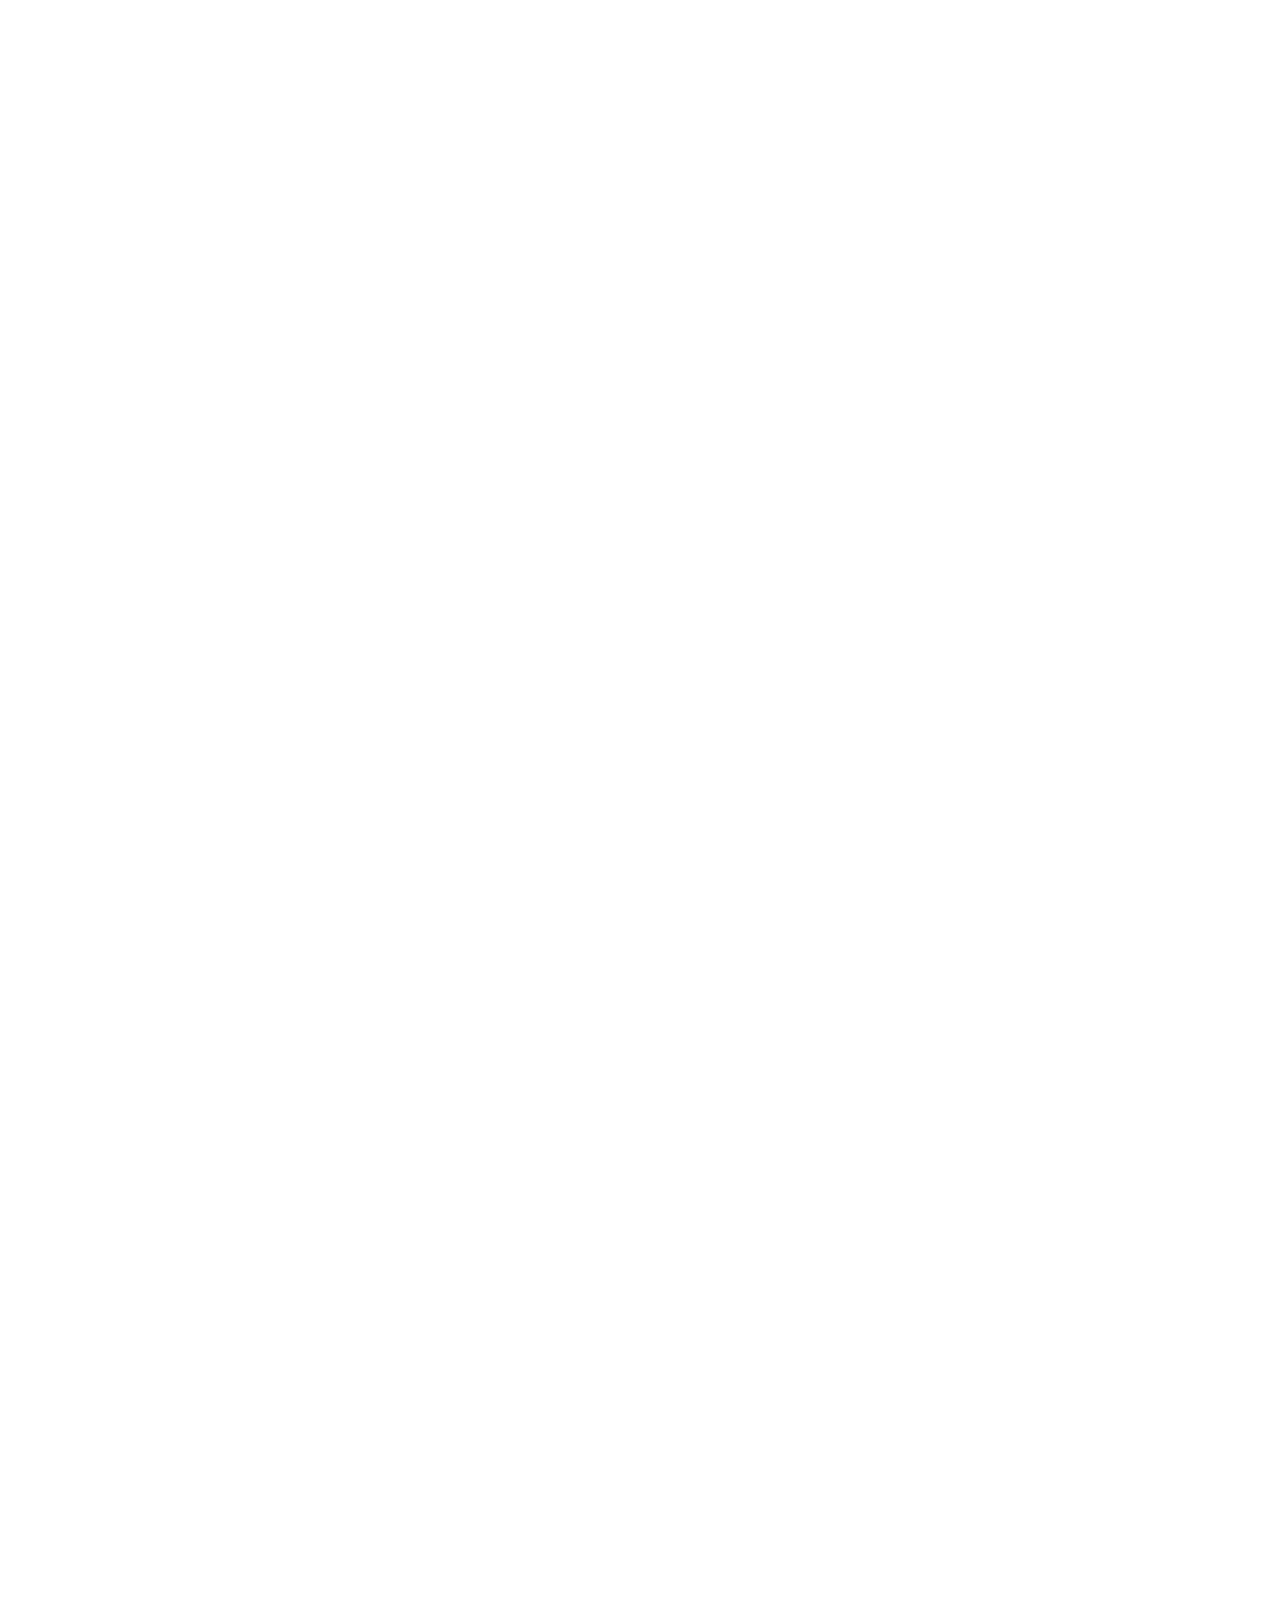
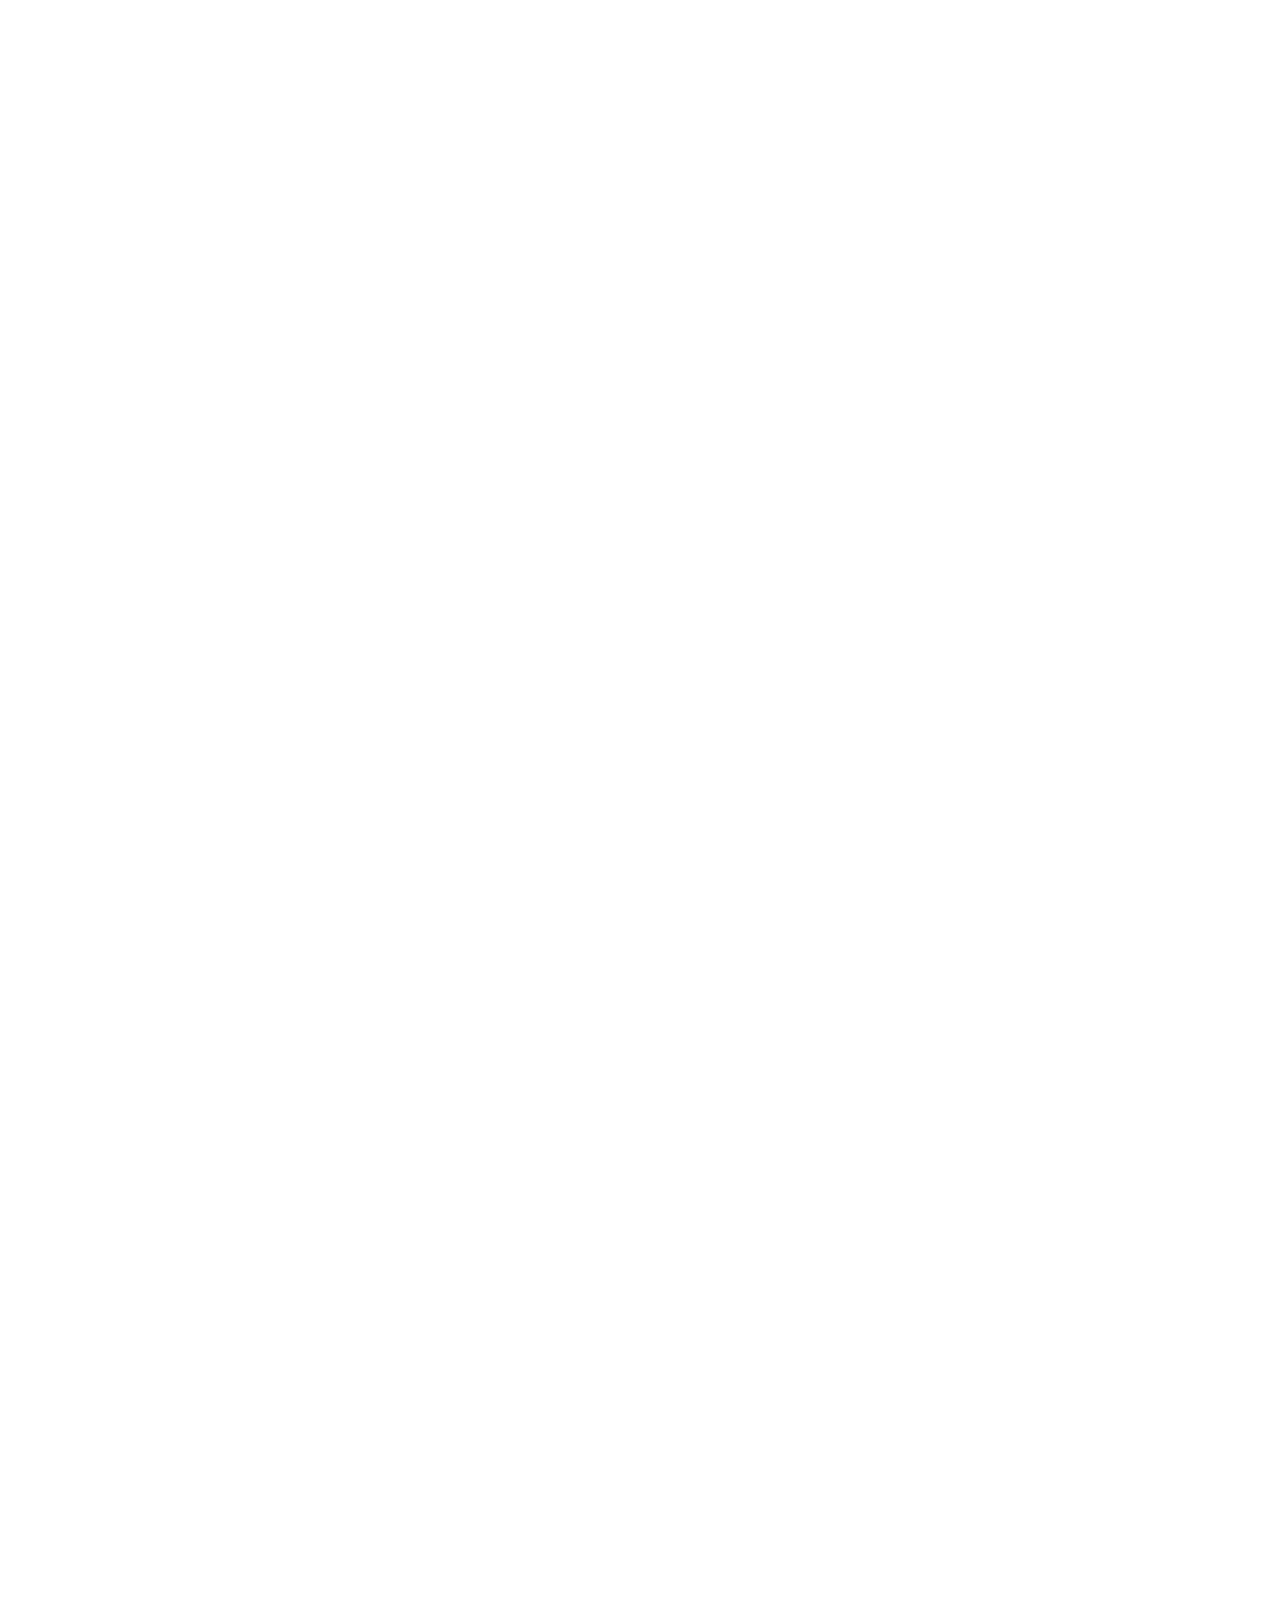
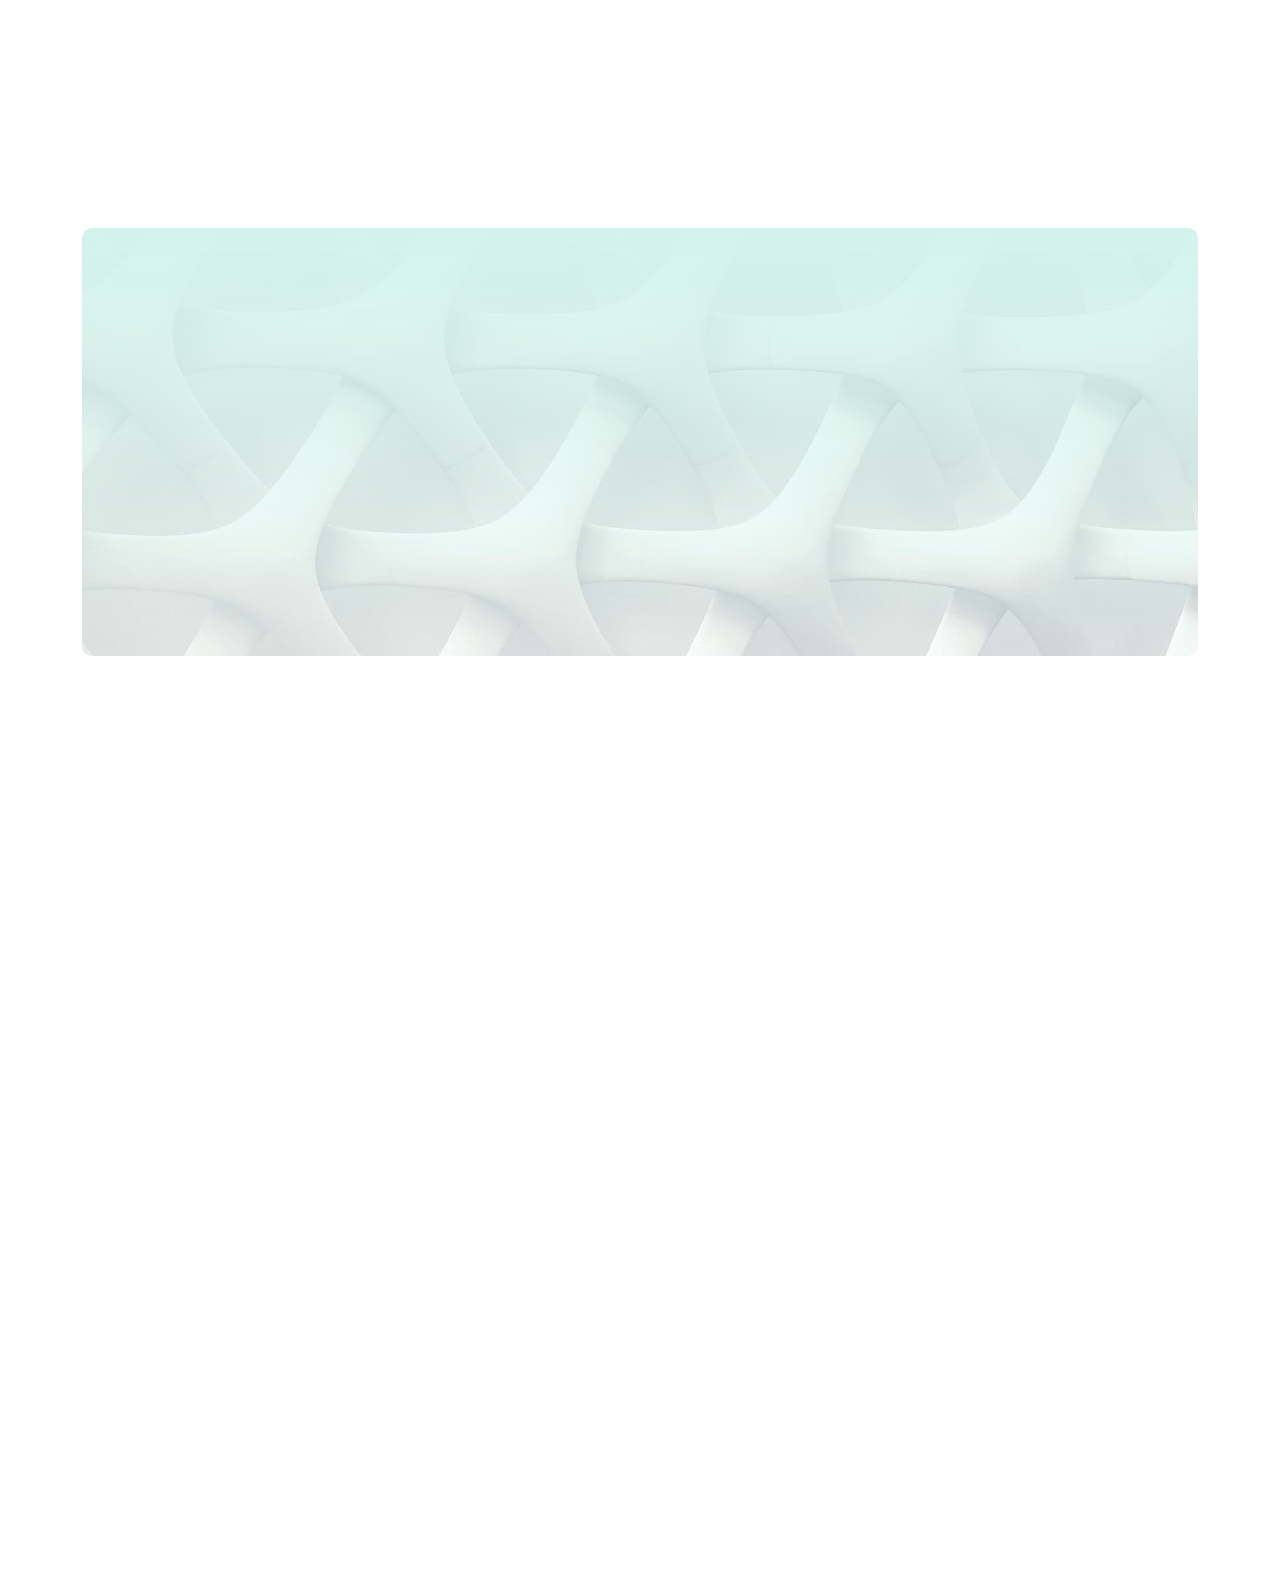
==== commit 21120e32: "update index.html" ====
--- a/index.html
+++ b/index.html
@@ -745,32 +745,30 @@
                                 <iframe class="rounded w-100 h-100" src="https://www.google.com/maps/embed?pb=!1m18!1m12!1m3!1d3025.4710403339755!2d-73.82241512404069!3d40.685622471397615!2m3!1f0!2f0!3f0!3m2!1i1024!2i768!4f13.1!3m3!1m2!1s0x89c26749046ee14f%3A0xea672968476d962c!2s123rd%20St%2C%20Queens%2C%20NY%2C%20USA!5e0!3m2!1sen!2sbd!4v1686493221834!5m2!1sen!2sbd" style="border:0;" allowfullscreen="" loading="lazy" referrerpolicy="no-referrer-when-downgrade"></iframe>
                             </div>
                         </div>
-<div class="column right">
-                    <div class="text">Message me</div>
-                    <form action="send.php" method = "POST">
-                        <div class="fields">
-                            <div class="field name">
-                                <input type="text" placeholder="Name" id="name" required>
-                            </div>
-                            <div class="field email">
-                                <input type="email" placeholder="Email" id="email" required>
-                            </div>
-                        </div>
-                        <div class="field">
-                            <input type="text" placeholder="Subject" id="subject" required>
-                        </div>
-                        <div class="field textarea">
-                            <textarea cols="30" rows="10" placeholder="Message.." id="message" required></textarea>
-                        </div>
-                        <div class="button-area">
-                            <button type="submit">Send message</button>
-                        </div>
-                    </form>
-                </div>
-            </div>
-        </div>
-    </section>
-
+                        <div class="col-lg-6 wow fadeIn" data-wow-delay=".5s">
+                            <div class="p-5 rounded contact-form">
+                                <div class="mb-4">
+                                    <input type="text" class="form-control border-0 py-3" placeholder="Your Name">
+                                </div>
+                                <div class="mb-4">
+                                    <input type="email" class="form-control border-0 py-3" placeholder="Your Email">
+                                </div>
+                                <div class="mb-4">
+                                    <input type="text" class="form-control border-0 py-3" placeholder="Project">
+                                </div>
+                                <div class="mb-4">
+                                    <textarea class="w-100 form-control border-0 py-3" rows="6" cols="10" placeholder="Message"></textarea>
+                                    <form action="send.php" method = "POST">
+                                </div>
+                                <div class="text-start">
+                                    <button class="btn bg-primary text-white py-3 px-5" type="button">Send Message</button>
+                                </div>
+                            </div>
+                        </div>
+                    </div>
+                </div>
+            </div> 
+        </div>
         <!-- Contact End -->
 
 
--- a/css/style.css
+++ b/css/style.css
@@ -664,62 +664,3 @@
 }
 
 /*** Footer End ***/
-.contact .right form .fields{
-    display: flex;
-}
-.contact .right form .field,
-.contact .right form .fields .field{
-    height: 45px;
-    width: 100%;
-    margin-bottom: 15px;
-}
-.contact .right form .textarea{
-    height: 80px;
-    width: 100%;
-}
-.contact .right form .name{
-    margin-right: 10px;
-}
-.contact .right form .field input,
-.contact .right form .textarea textarea{
-    height: 100%;
-    width: 100%;
-    border: 1px solid lightgrey;
-    border-radius: 6px;
-    outline: none;
-    padding: 0 15px;
-    font-size: 17px;
-    font-family: 'Poppins', sans-serif;
-    transition: all 0.3s ease;
-}
-.contact .right form .field input:focus,
-.contact .right form .textarea textarea:focus{
-    border-color: #b3b3b3;
-}
-.contact .right form .textarea textarea{
-  padding-top: 10px;
-  resize: none;
-}
-.contact .right form .button-area{
-  display: flex;
-  align-items: center;
-}
-.right form .button-area button{
-  color: #fff;
-  display: block;
-  width: 160px!important;
-  height: 45px;
-  outline: none;
-  font-size: 18px;
-  font-weight: 500;
-  border-radius: 6px;
-  cursor: pointer;
-  flex-wrap: nowrap;
-  background: crimson;
-  border: 2px solid crimson;
-  transition: all 0.3s ease;
-}
-.right form .button-area button:hover{
-  color: crimson;
-  background: none;
-}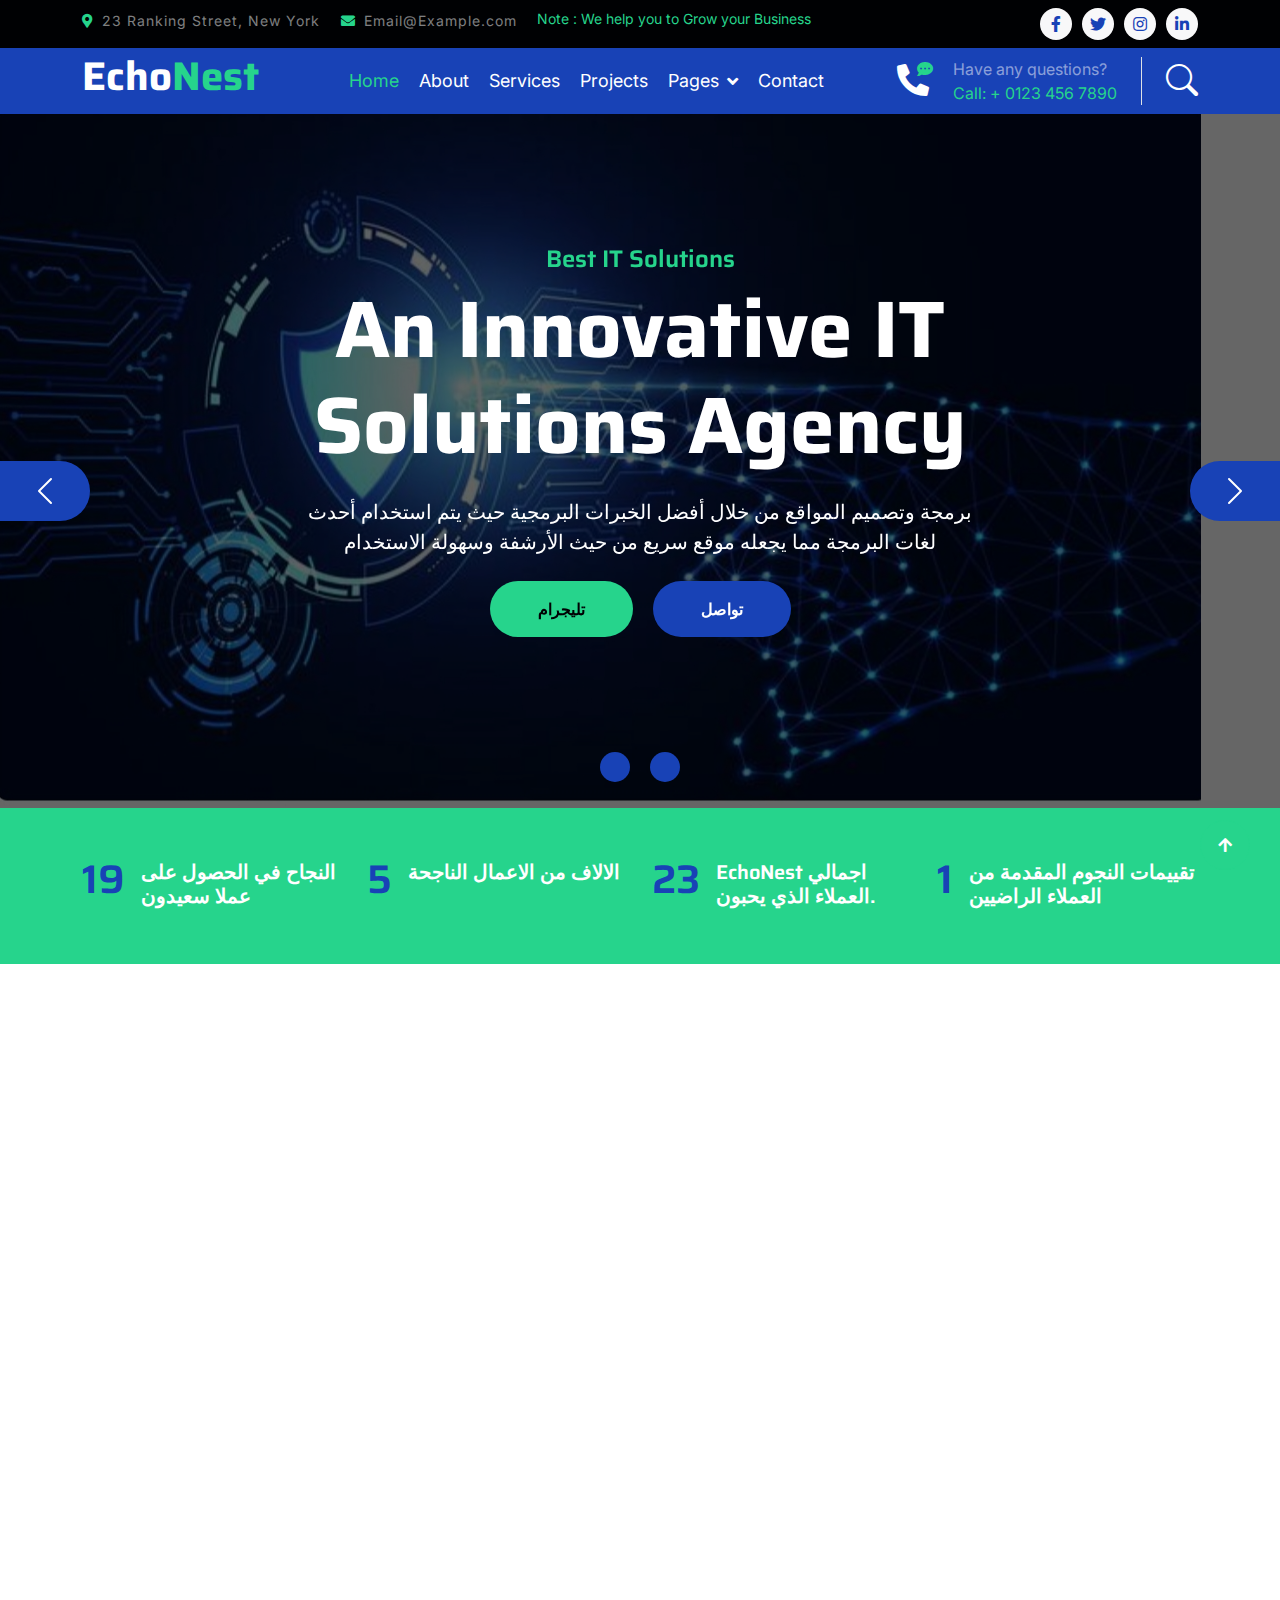
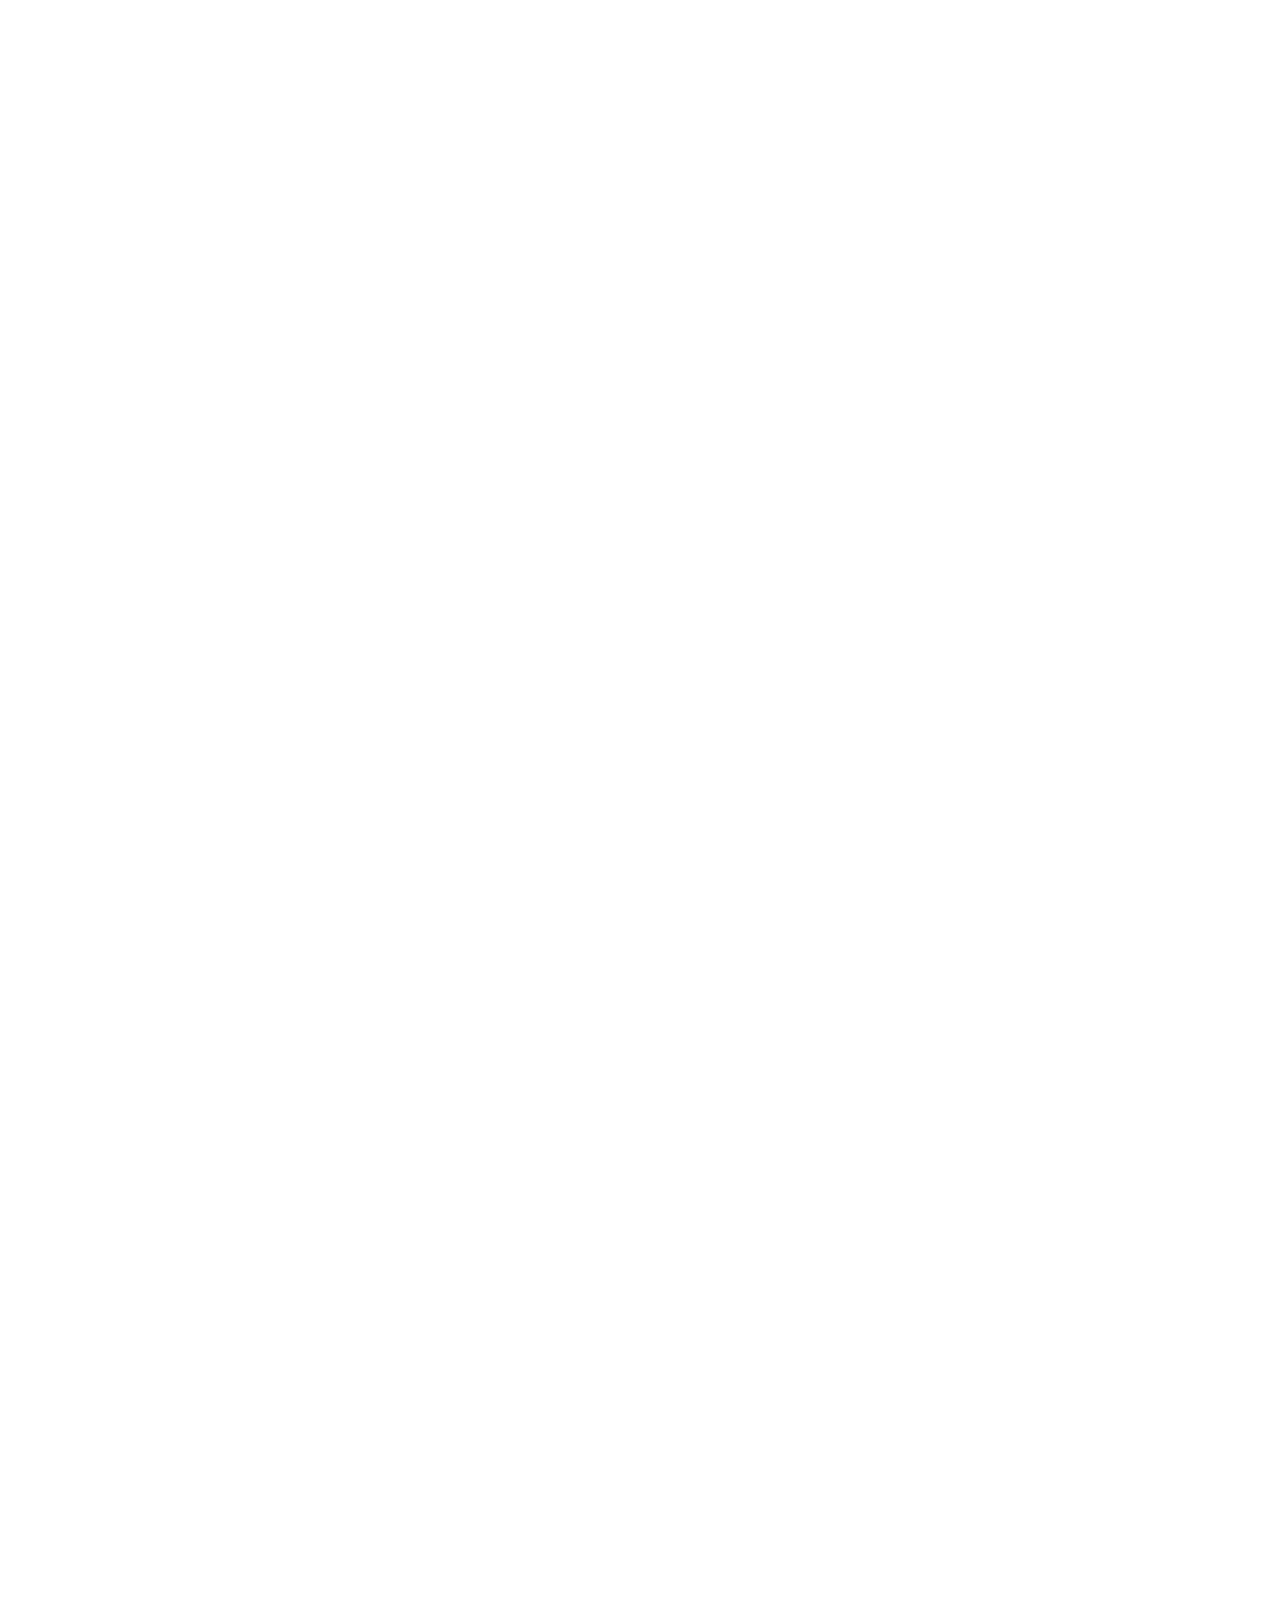
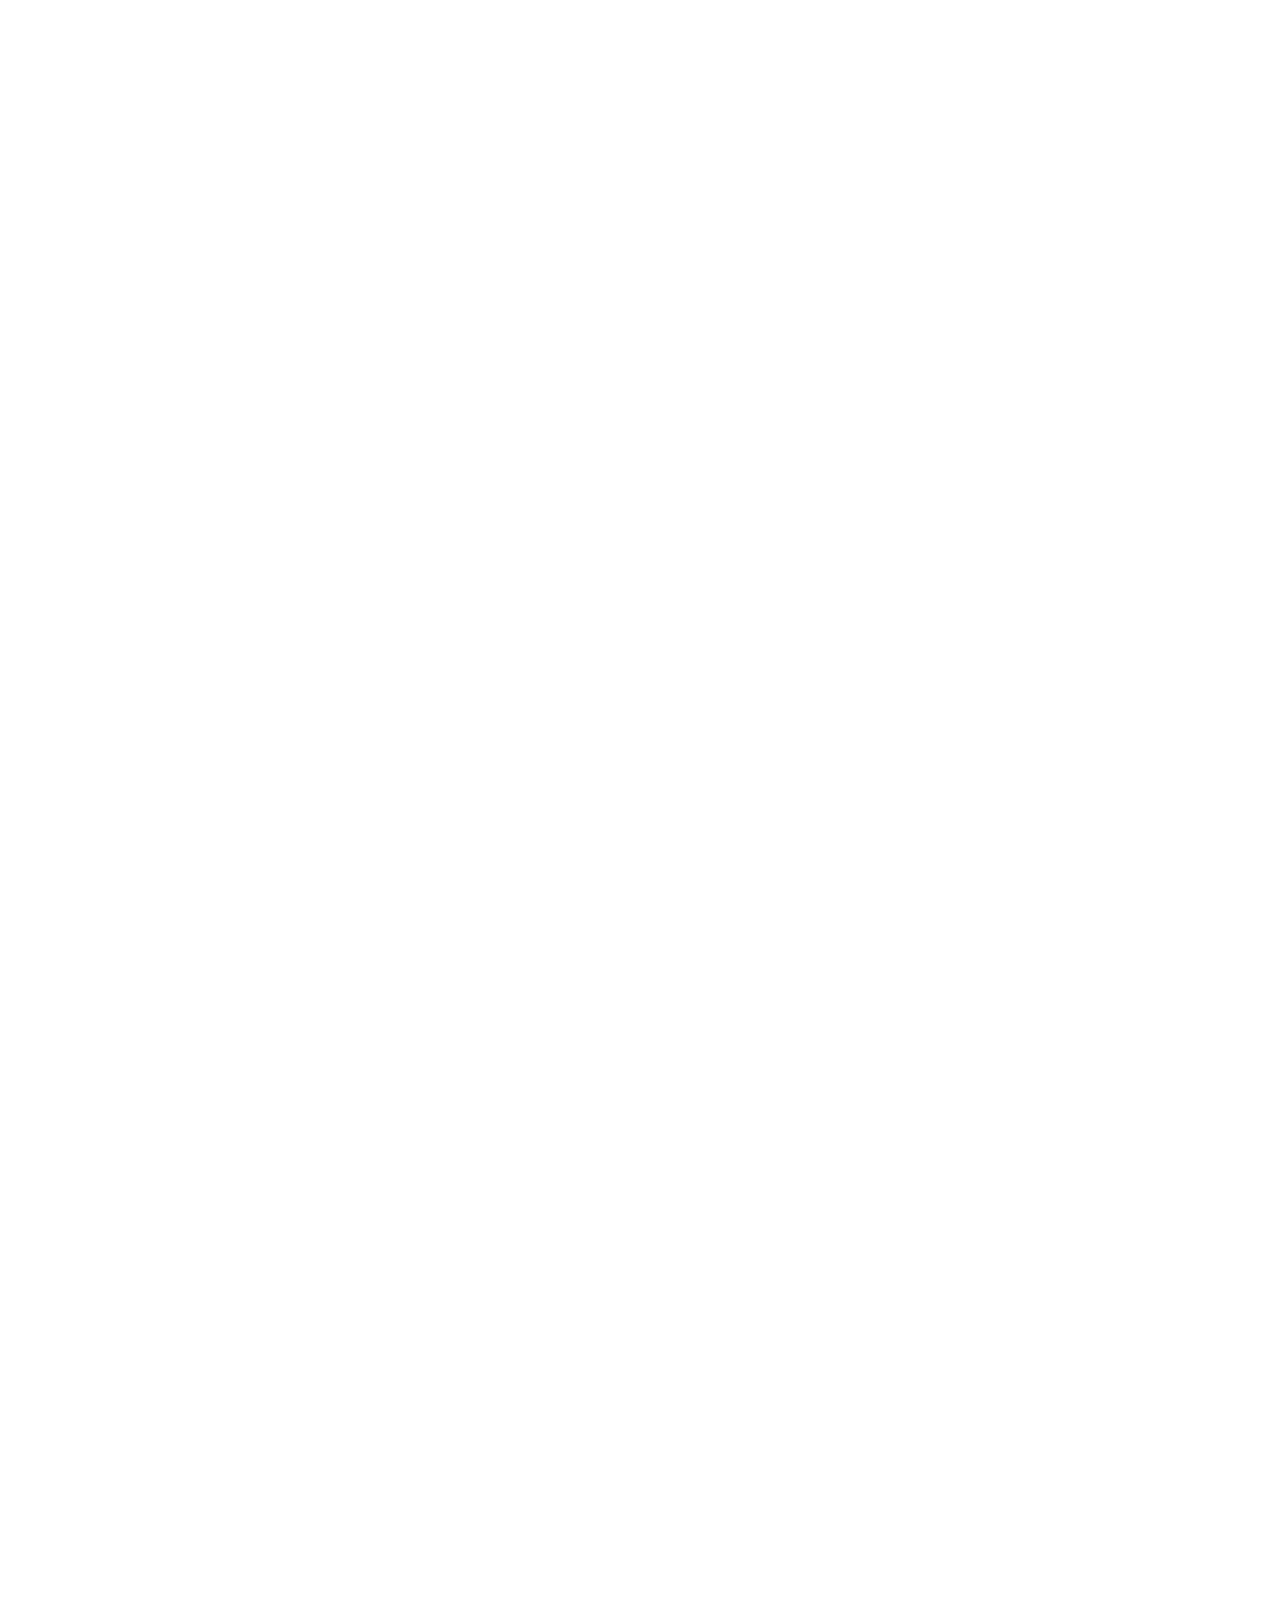
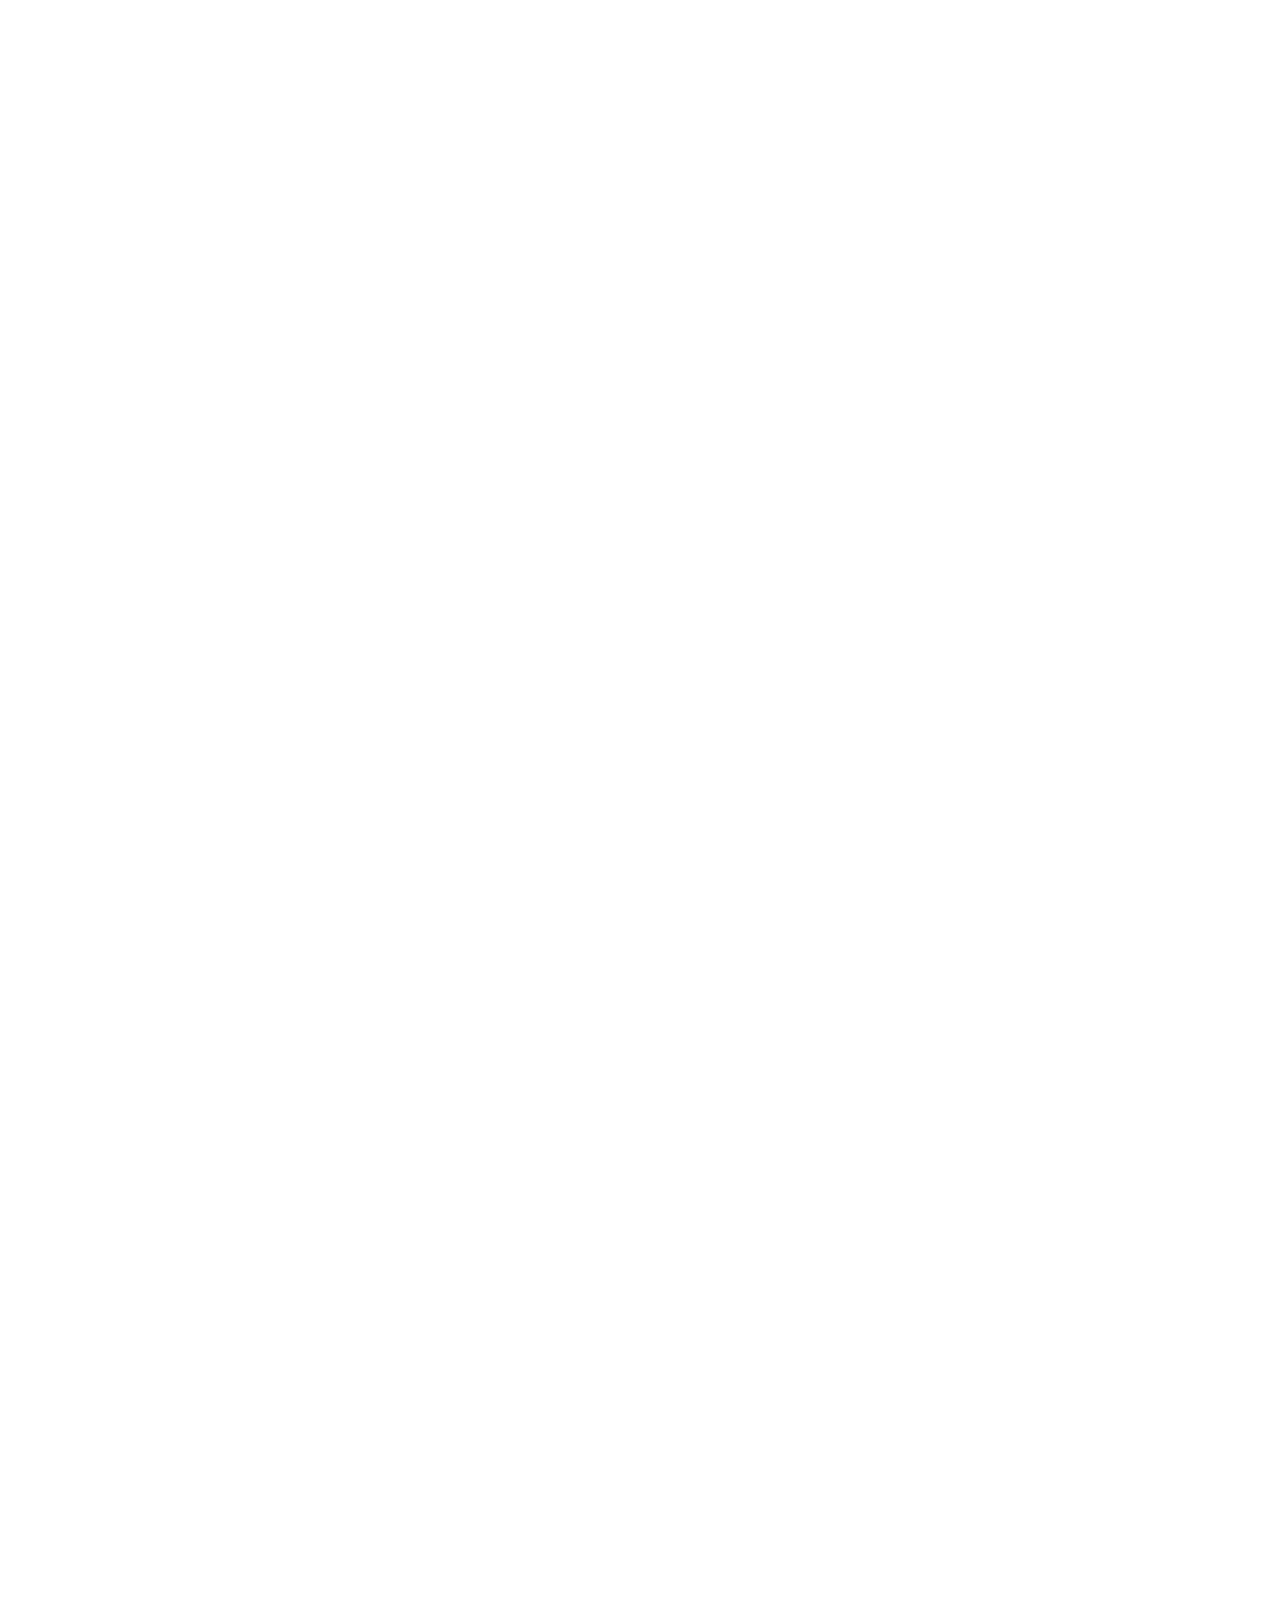
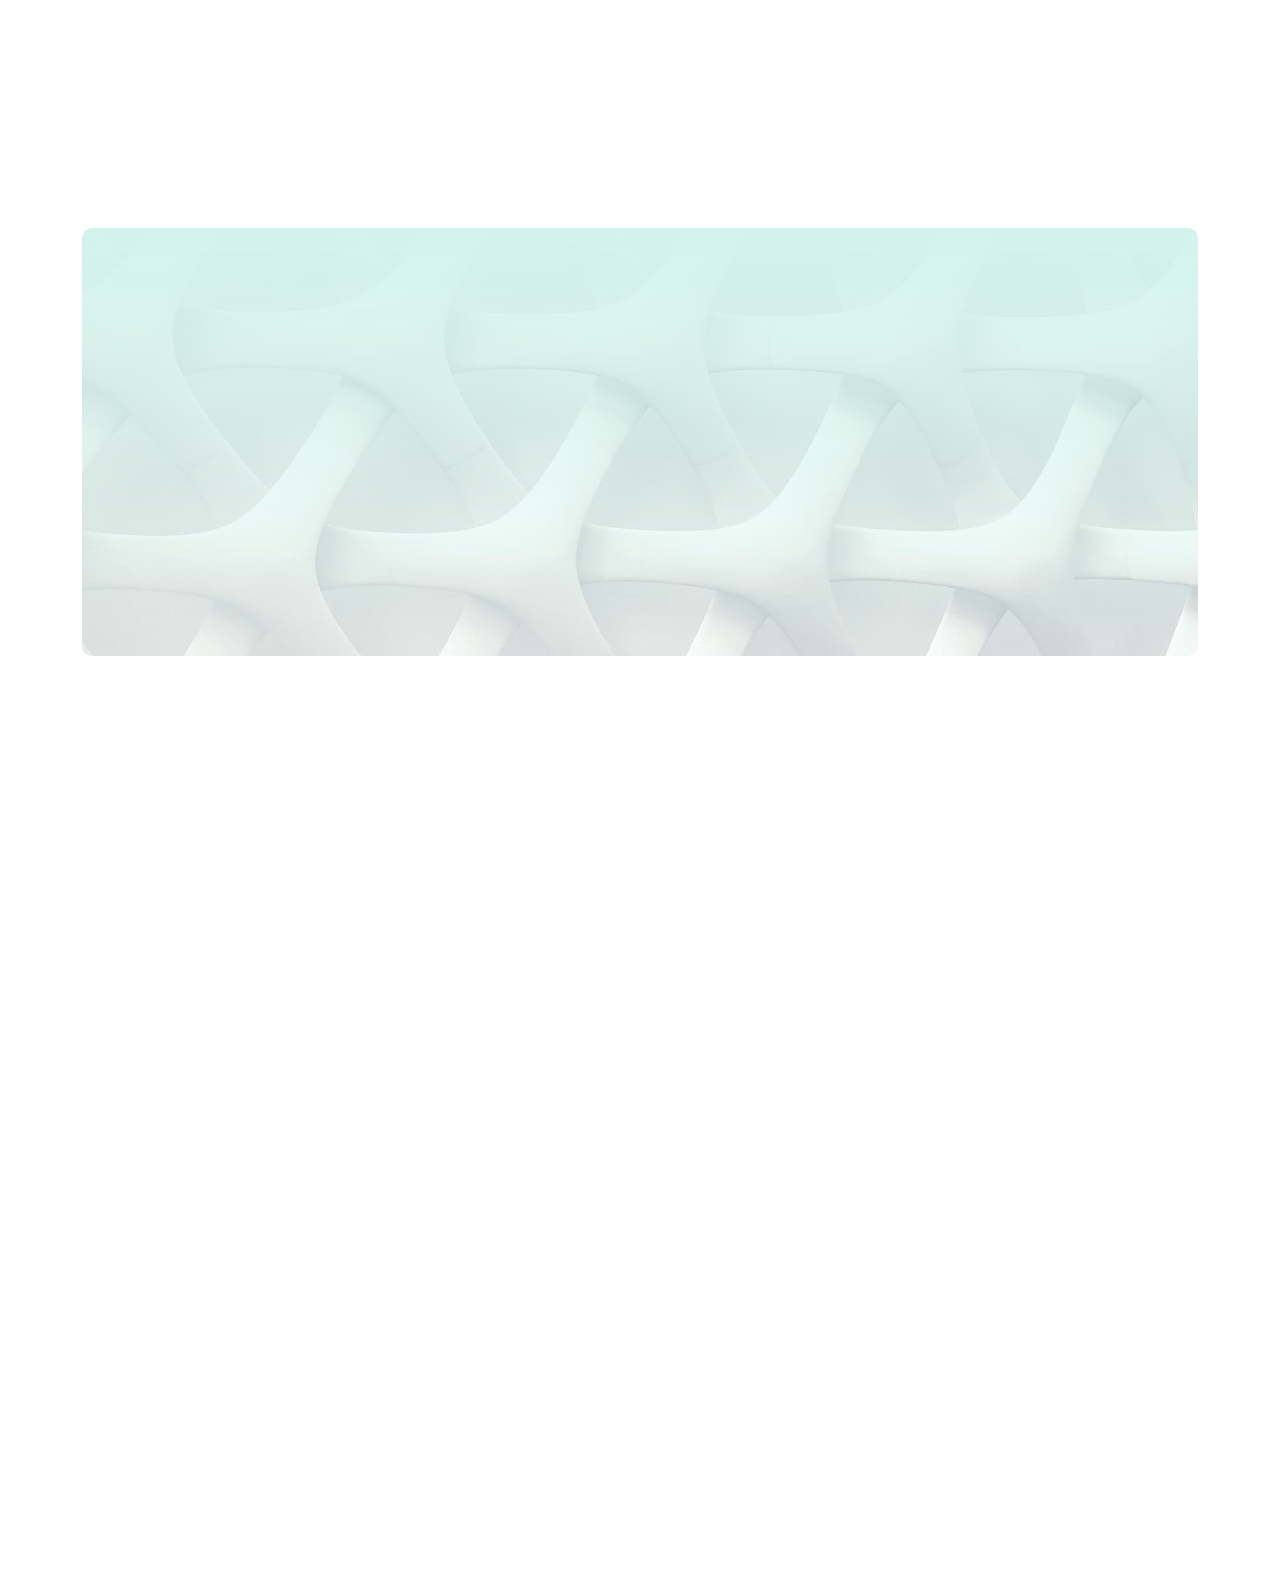
==== commit fa78f460: "update index.html" ====
--- a/index.html
+++ b/index.html
@@ -748,10 +748,10 @@
                         <div class="col-lg-6 wow fadeIn" data-wow-delay=".5s">
                             <div class="p-5 rounded contact-form">
                                 <div class="mb-4">
-                                    <input type="text" class="form-control border-0 py-3" placeholder="Your Name">
+                                    <input type="text" class="form-control border-0 py-3" placeholder="Name">
                                 </div>
                                 <div class="mb-4">
-                                    <input type="email" class="form-control border-0 py-3" placeholder="Your Email">
+                                    <input type="email" class="form-control border-0 py-3" placeholder="Email">
                                 </div>
                                 <div class="mb-4">
                                     <input type="text" class="form-control border-0 py-3" placeholder="Project">
